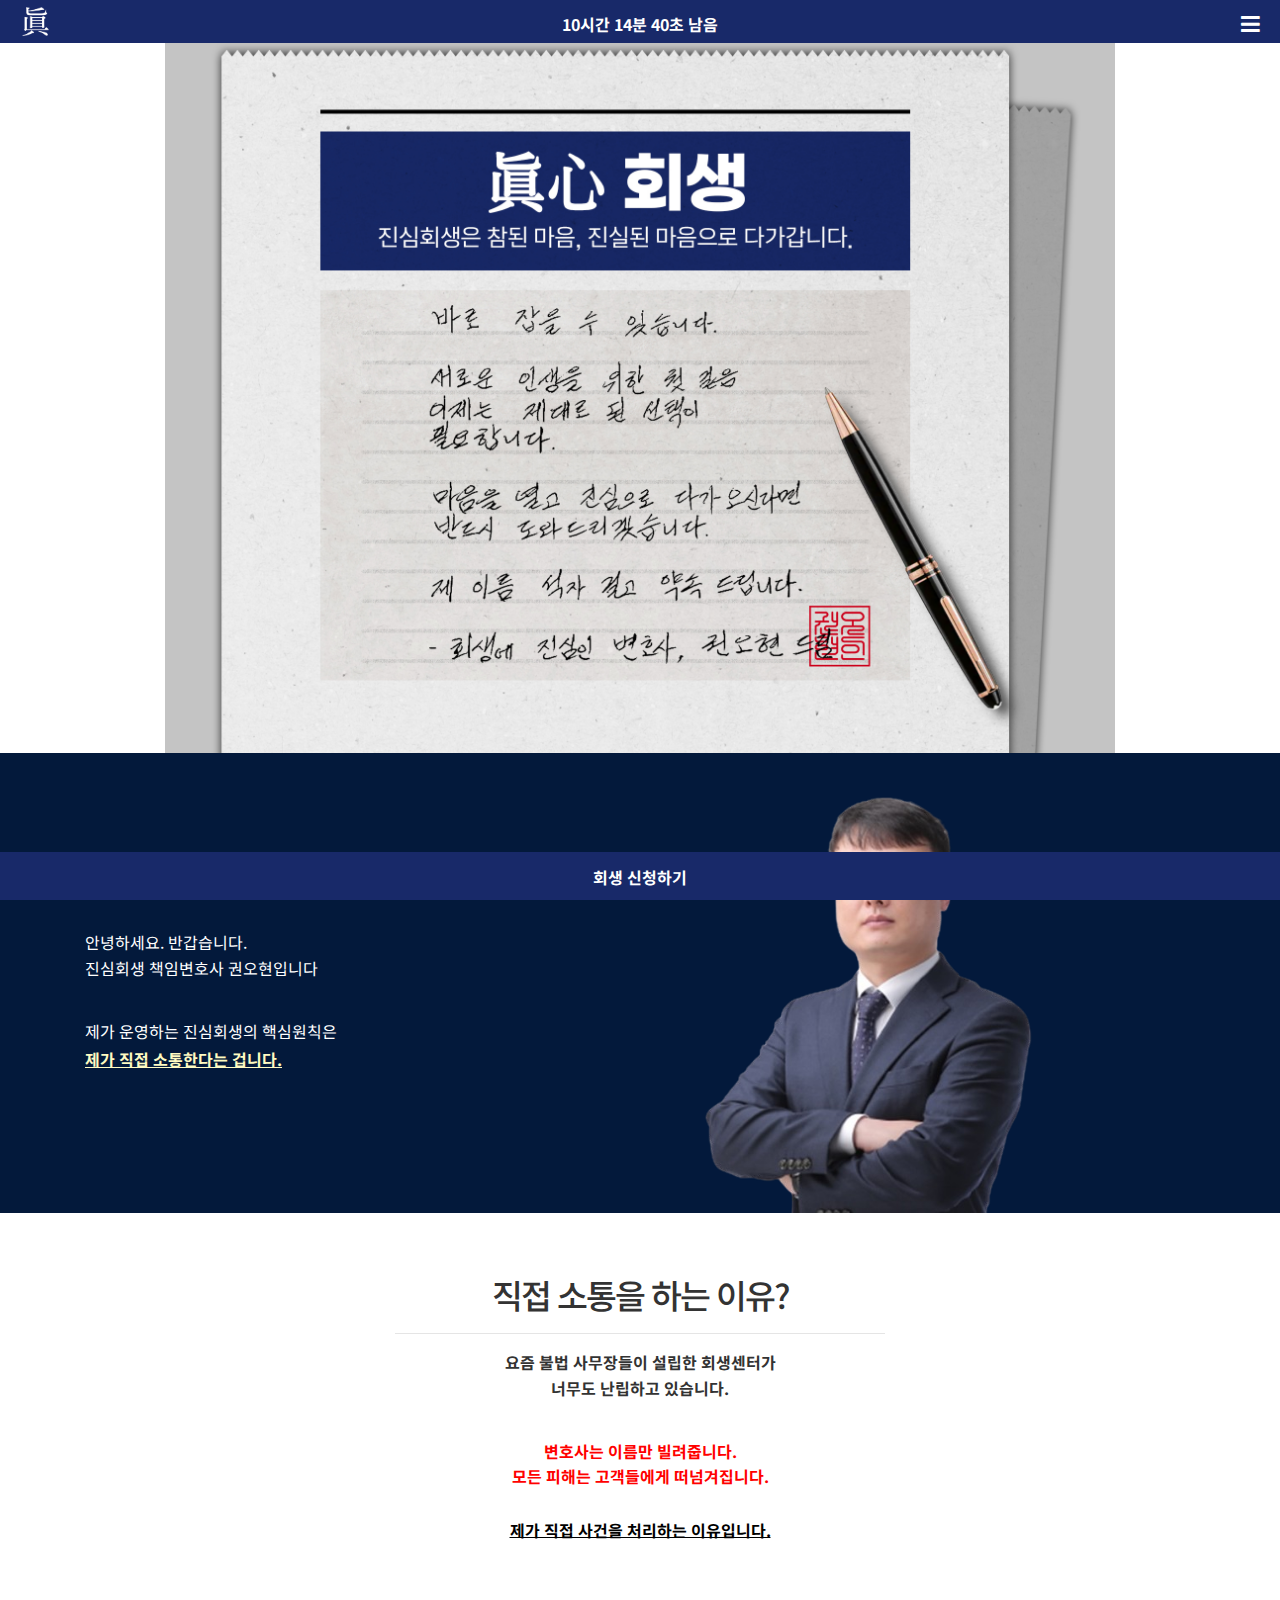
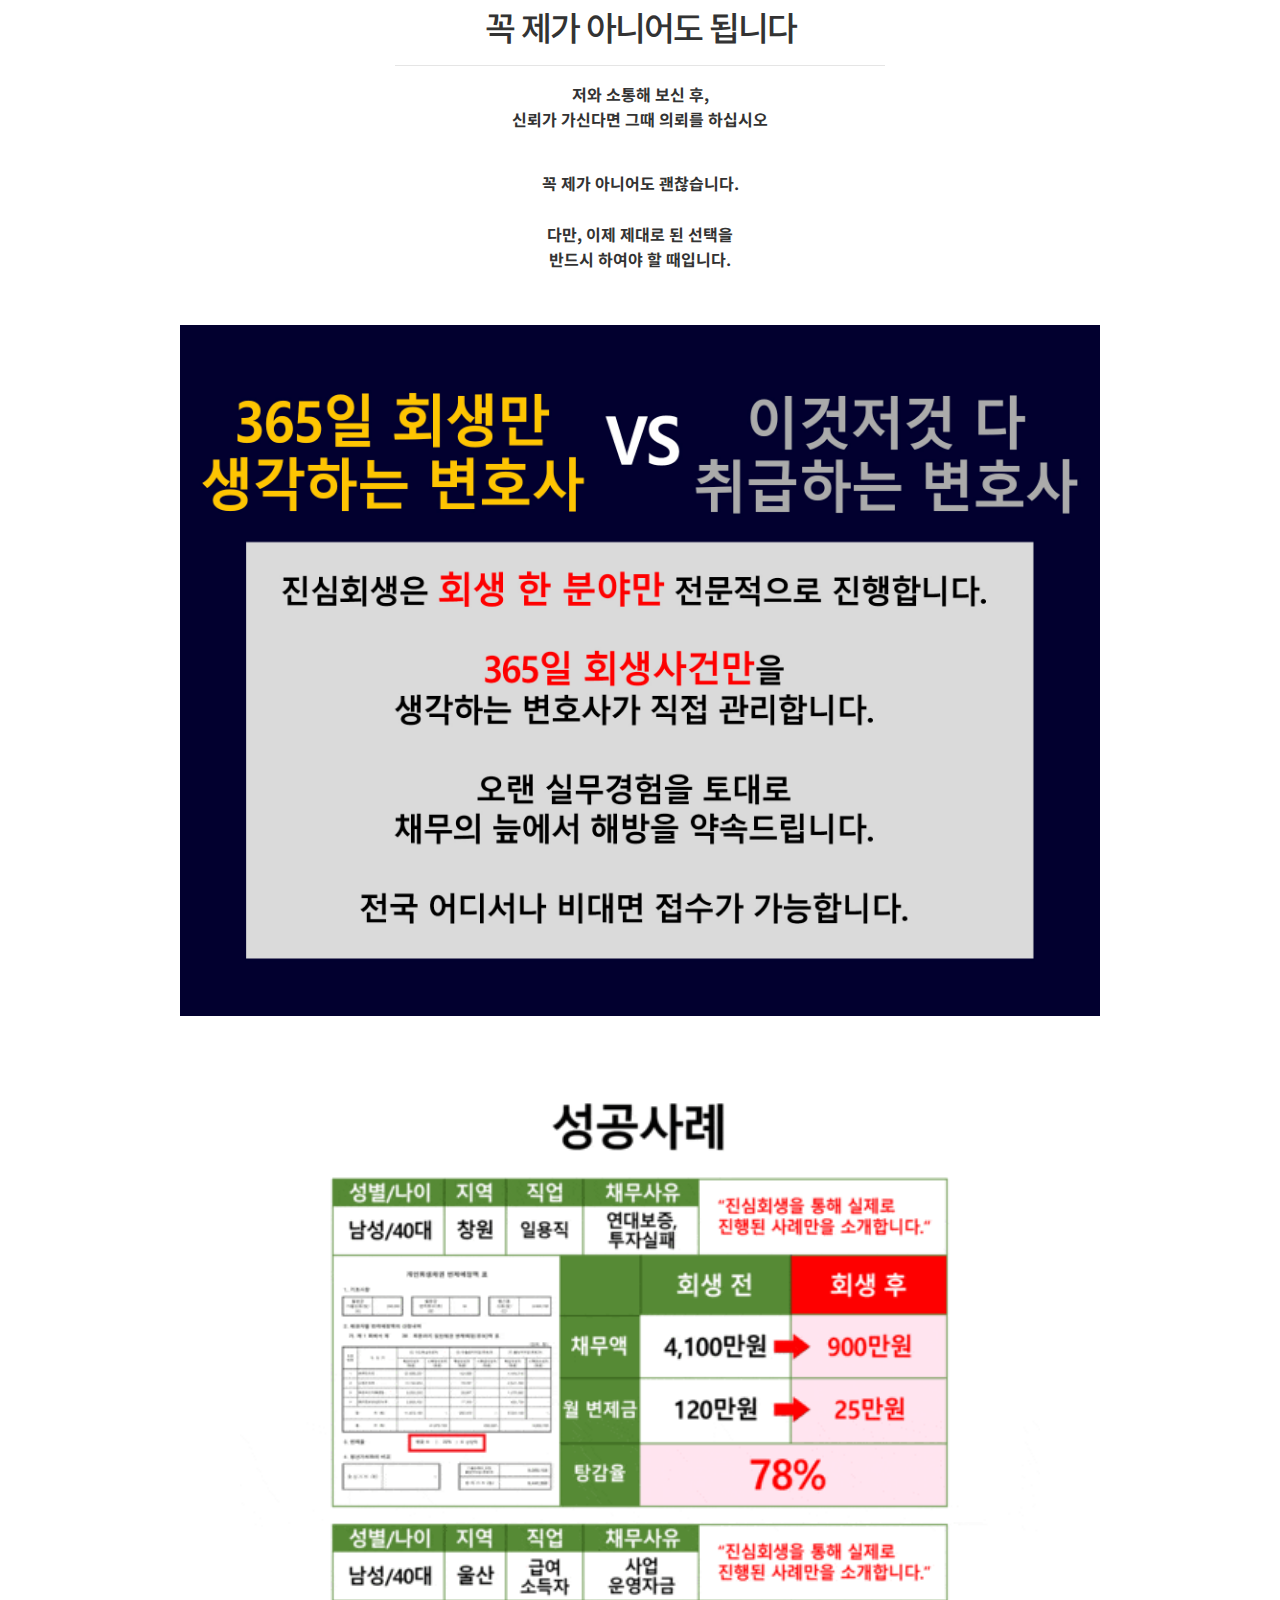
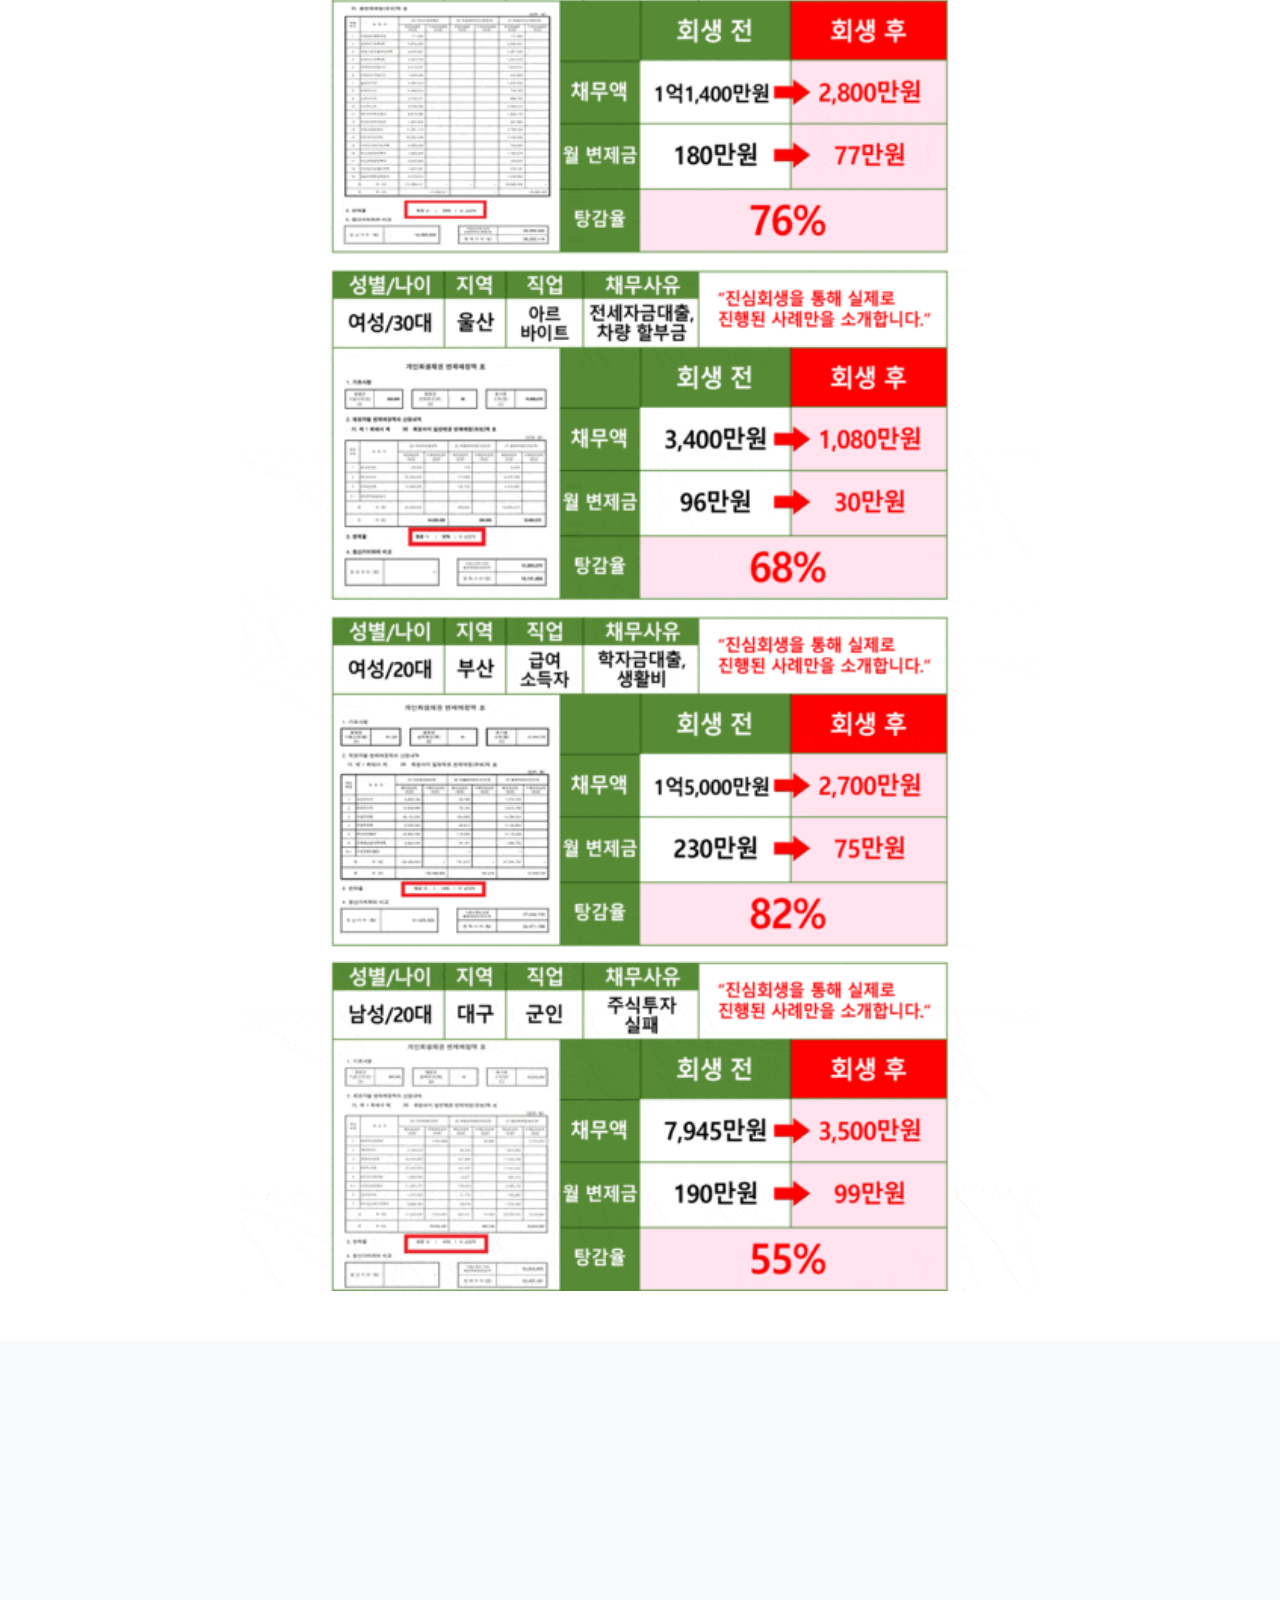
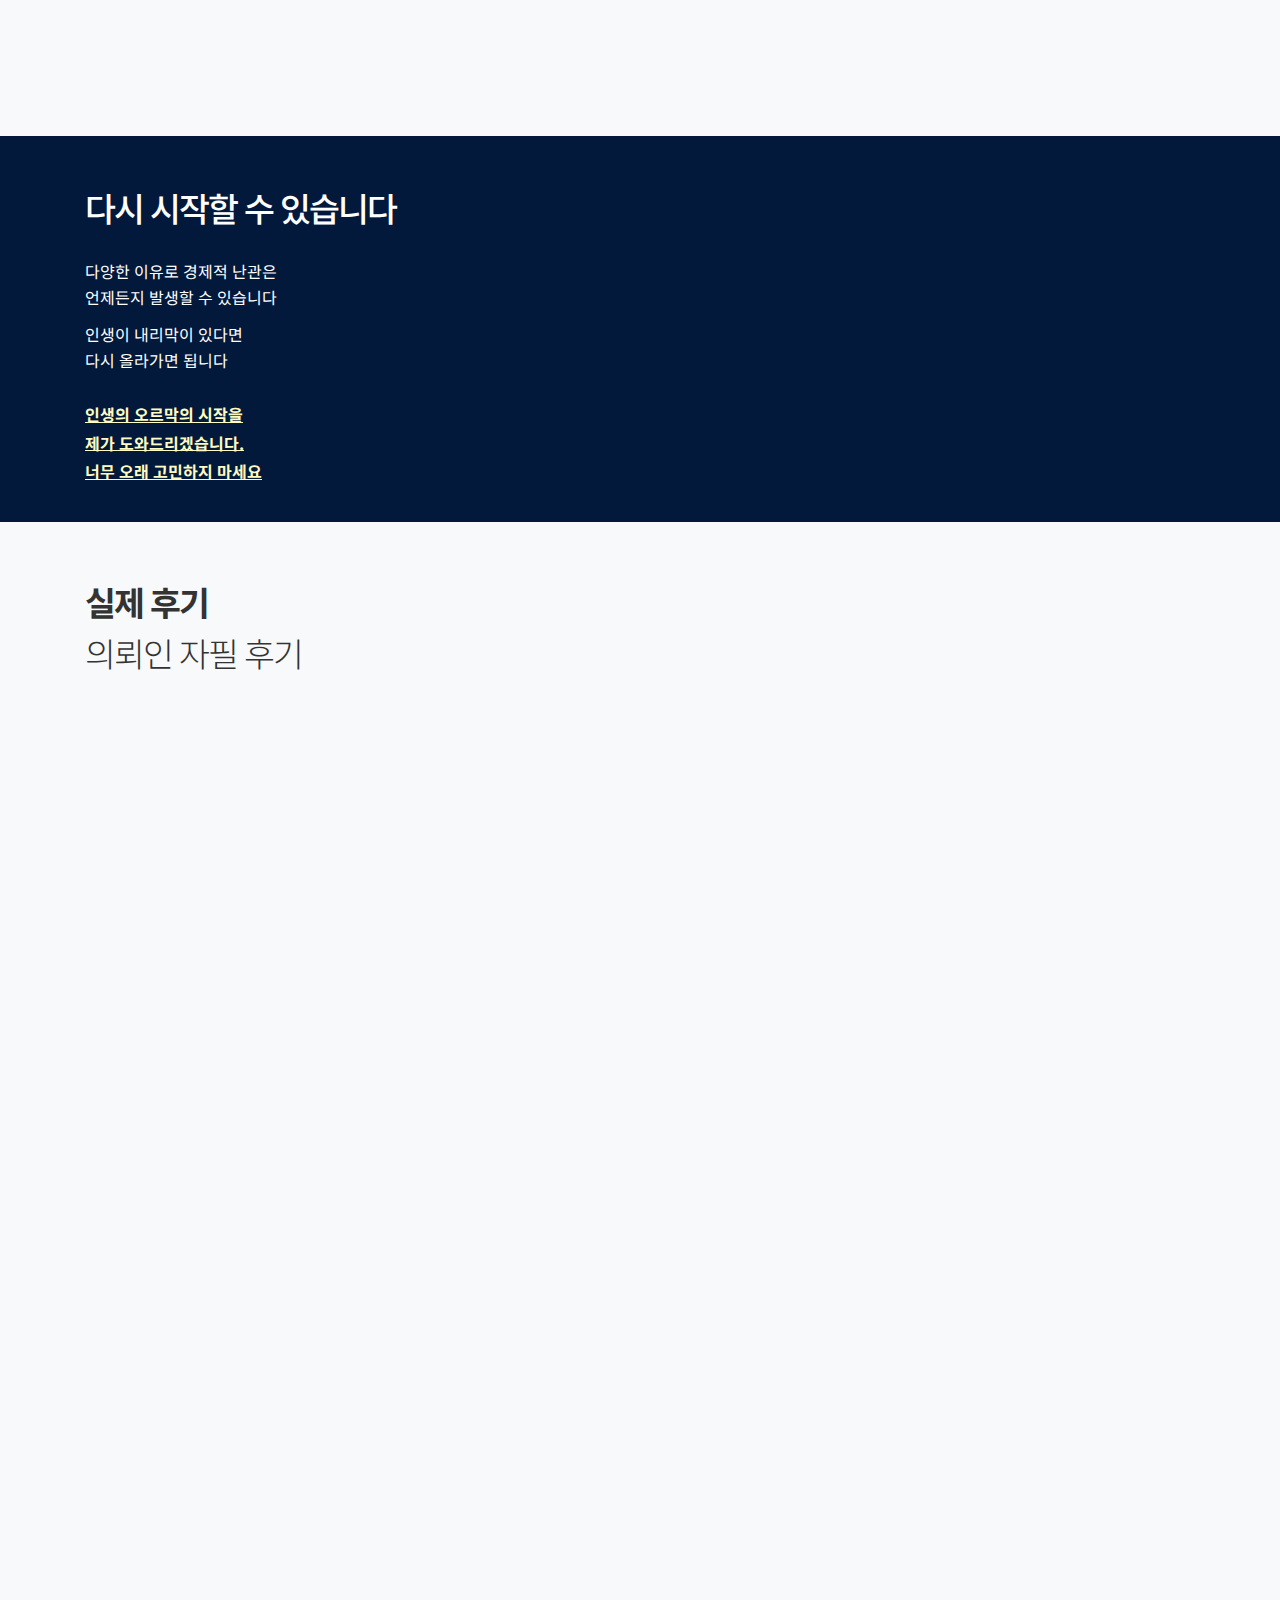
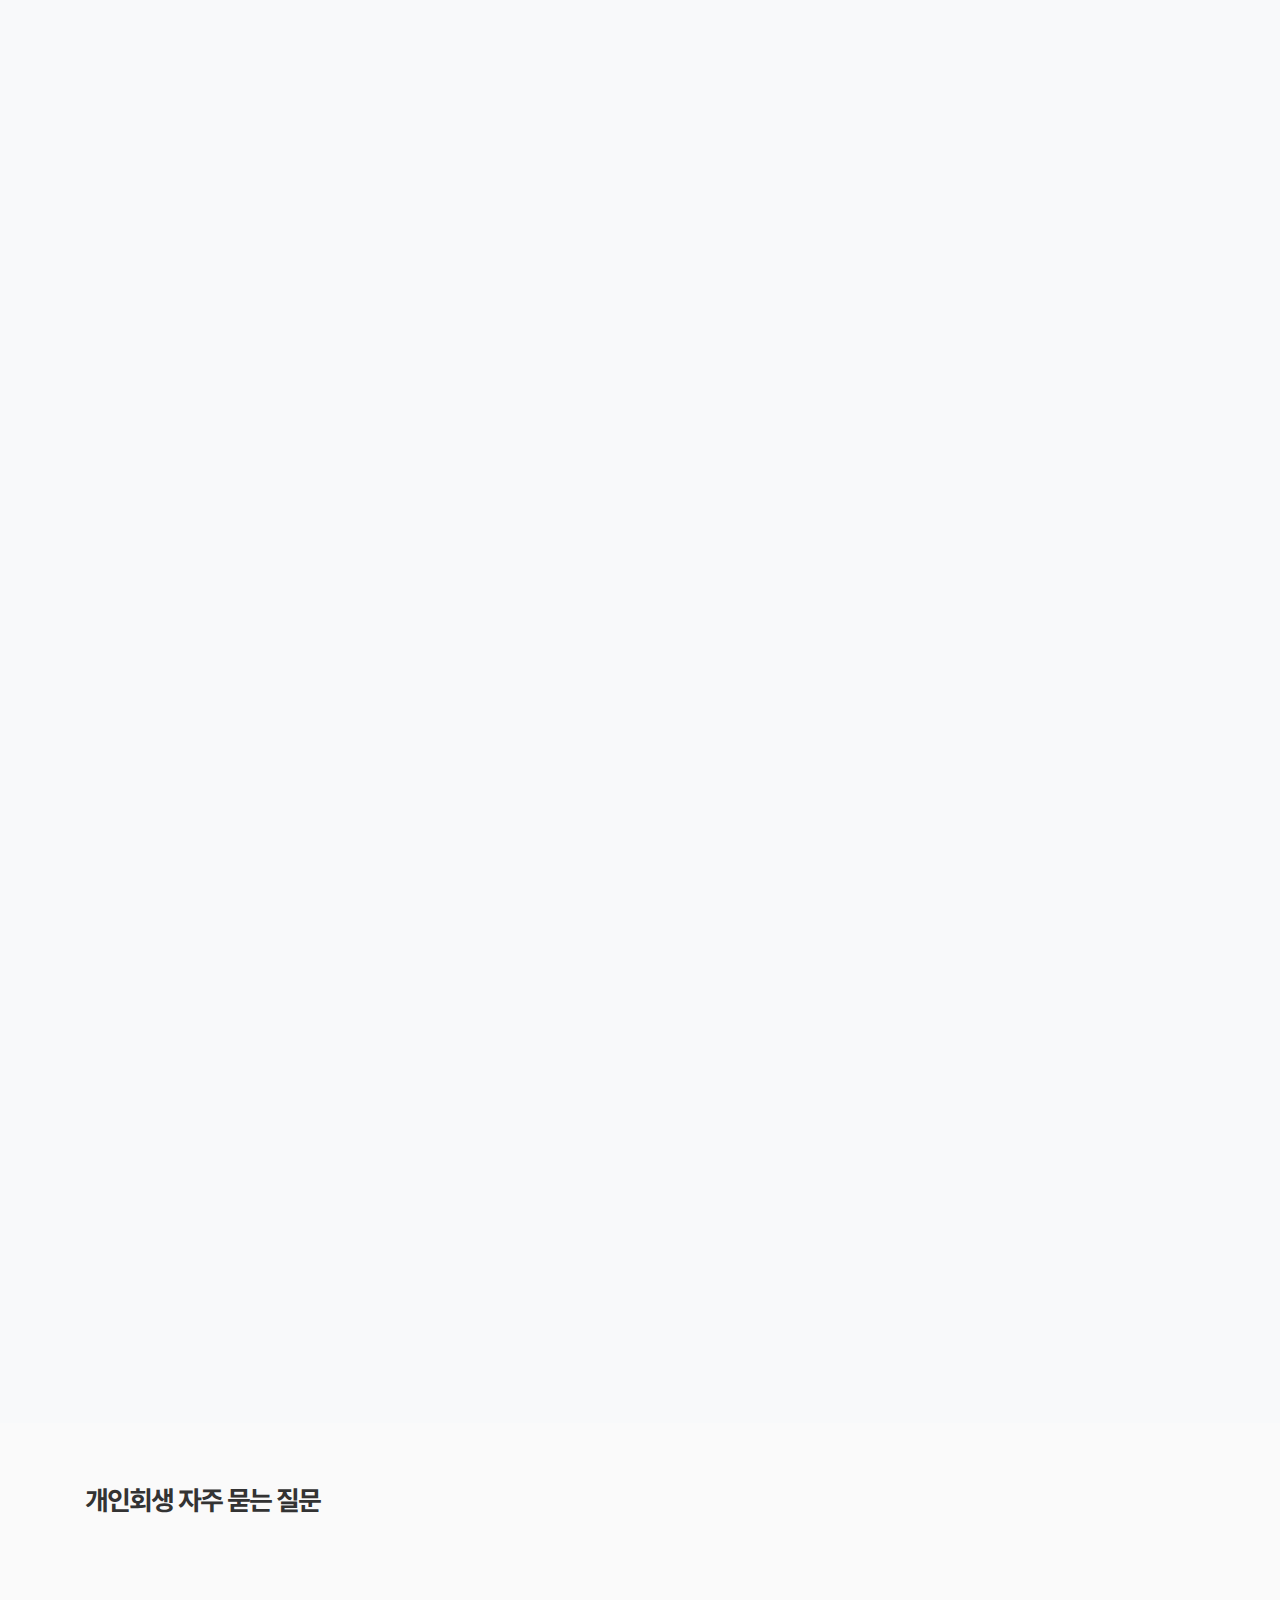
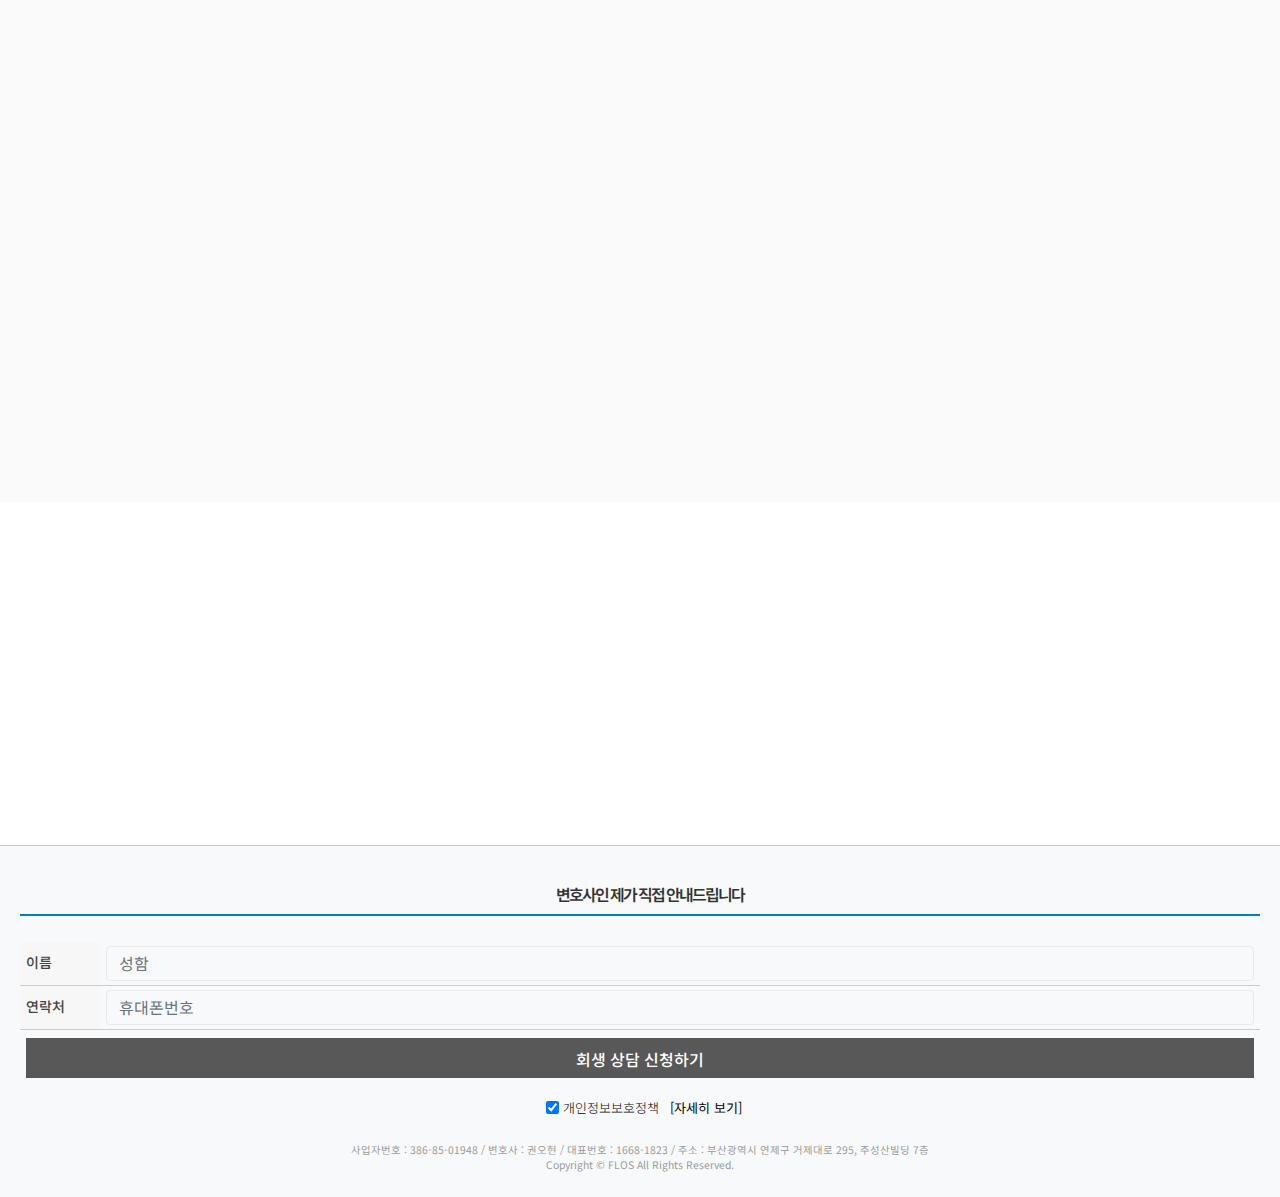
==== index.html @ c3a3c4b3 "first commit" ====
<!DOCTYPE html>
<html lang="ko">
    <head>
        <title>진심회생</title>
        <meta charset="utf-8">
        <meta http-equiv="Content-Type" content="text/html; charset=euc-kr">
        <meta name="viewport" content="width=device-width, initial-scale=1">
        <meta name="author" content="">
        <meta name="description" content="">
        <meta name="keywords" content="">
        <link rel="shortcut icon" href="./img/favicon.png">

        <!-- BS -->
        <!-- Latest compiled and minified CSS -->
        <link
            rel="stylesheet"
            href="https://maxcdn.bootstrapcdn.com/bootstrap/4.5.2/css/bootstrap.min.css">
        <!-- jQuery library -->
        <script src="https://ajax.googleapis.com/ajax/libs/jquery/3.5.1/jquery.min.js"></script>
        <!-- Popper JS -->
        <script
            src="https://cdnjs.cloudflare.com/ajax/libs/popper.js/1.16.0/umd/popper.min.js"></script>
        <!-- Latest compiled JavaScript -->
        <script
            src="https://maxcdn.bootstrapcdn.com/bootstrap/4.5.2/js/bootstrap.min.js"></script>
        <!-- CSS File -->
        <link rel="stylesheet" href="css/reset.css">
        <link rel="stylesheet" href="css/style.css">
        <link rel="stylesheet" href="css/animate.css">
        <link rel="stylesheet" href="css/jquery.simplyscroll.css">
        <link
            rel="stylesheet"
            href="https://use.fontawesome.com/releases/v5.2.0/css/all.css">
            <link href="./css/ionicons.min.css" rel="stylesheet" />
        <!-- Script File -->
        <script language="javascript" src="./js/script.js"></script>
        <!-- <script src="js/main.js" charset="euc-kr"></script> -->
        <!-- animation script -->
        <script src="js/wow.min.js"></script>
        <script src="js/jquery.waypoints.min.js"></script>
        <script src="js/jquery.counterup.min.js"></script>
        <script src="js/jquery.simplyscroll.min.js"></script>
        <script>
            $(document).ready(function ($) {
                $(".scroll").click(function(event){
                    event.preventDefault();
                    $('html,body').animate({
                        scrollTop:$(this.hash).offset().top
                    }, 500); //smooth scroll
                });

                $("#scroller").simplyScroll({
                    pauseOnHover: true,
                    speed: 1,
                    auto: true,
                    autoMode: 'loop'
                });
            	
                new WOW().init();

                $('.counter').counterUp({delay: 10, time: 1000});

                $(window).scroll(function () {
                    $('#scroll-color').toggleClass('scrolled', $(this).scrollTop() > 100);
                });
            }); 

            /**time count*/
        msg_time();
        setInterval('msg_time()',1000); // 타이머 1초간격으로 수행
        function msg_time(){
            var remainTime;
            var stDate = new Date().getTime();//현재날짜
            var now = new Date();
            var nowYear = now.getFullYear();
            var nowMonth = now.getMonth()+1;
            var nowDate = now.getDate();
            var edDate =nowYear+"/"+nowMonth+"/"+nowDate + " 23:59:00";
            edDate = new Date(edDate).getTime();
            var RemainDate = edDate - stDate;//남은시간

            var hours = Math.floor((RemainDate % (1000 * 60 * 60 * 24)) / (1000 * 60 * 60));
            var miniutes = Math.floor((RemainDate % (1000 * 60 * 60)) / (1000 * 60));
            var seconds = Math.floor((RemainDate % (1000 * 60)) / 1000);

            // if(hours < 10){
            //     hours = "0" + hours;
            // }
            // if(miniutes < 10){
            //     miniutes = "0" + miniutes;
            // }
            // if(seconds < 10){
            //     seconds = "0" + seconds;
            // }
            remainTime =  hours + "시간 " + miniutes + "분 " + seconds + "초 남음 "; // 남은 시간 text형태로 변경
            $(".countVer02").html(remainTime);
            // $(".hours").text(hours); //영역에 넣기
            // $(".miniutes").text(miniutes); //영역에 넣기
            // $(".seconds").text(seconds); //영역에 넣기
        }
        </script>
    </head>
    <body>
        <div class="container-fluid px-2 py-1 fixed-top" id="scroll-color" style="background: #182969 !important;">
            <a href="#fm-box" class="scroll"><img src="img/logo2.png"></a>
            <a href="#fm-box" class="scroll timer"><span class="countVer02"></span></a>
            <p id="close"><a href="#fm-box" class="scroll"><i class="fa fa-bars fa-lg" style="color:#fff;"></i></a></p>
        </div>

        <div class="container-fluid px-2 py-4 fixed-bottom" id="scroll-color" style="background: #182969 !important;">
            
            <a href="#fm-box" class="scroll timer"><span>회생 신청하기</span></a>
        </div>
    	<!-- main_pc -->
    	<!-- <div class="main">
            <div class="container">
                <div class="row">
                    <div class="col col-12 text-center text-white">
                        <p>작은 제목</p>
                        <h1>메인 카피</h1>
                        <h1>메인 카피</h1>
                        <div class="btn-main bottom">
                            <a href="#form" class="scroll">확인하기<img src="img/icon_arrow_yellow.png" alt=""></a>
                        </div>
                    </div>
                </div>
            </div>
        </div> -->
        <style>
            @media screen and (max-width:991px) {
                .pc{
                   display:none; 
                }
            }
            @media screen and (min-width:992px) {
                .mobile{
                    display: none;
                }
            }
        </style>
        <div style="text-align:-webkit-center;">
        <img src="./img/landing1.jpeg" style="width:100%;padding-top:40px;max-width:950px;" class="pc">
        <img src="./img/main-m.jpeg" style="width:100%;padding-top:40px;max-width:650px;" class="mobile">
        </div>   
           <!-- 3 -->
           <div class="contents p-0 bg-darker">
            <div class="container m-center">
                <div class="row d-flex align-items-center">
                    <div class="col col-md-6 col-12 text-white">
                        <span class="m-text pt-5"></span>
                        <h2>
                            직접 소통합니다
                        </h2>
                        <p>안녕하세요. 반갑습니다.<br>진심회생 책임변호사 권오현입니다</p><br>
                        <p>제가 운영하는 진심회생의 핵심원칙은<br> <span class="font-weight-bold " style="color:#fffbc1 !important;"><u>제가 직접 소통한다는 겁니다.</u></span></p><br>
                    </div>
                    <div class="col col-md-6 col-12 p-0">
                        <img src="img/lawyer.png" class="wow fadeInUp pt-3" style="max-width:400px;">
                     
                    </div>
                </div>
            </div>
        </div>


         <!-- 7 -->
         <div class="contents" id="form">
            <div class="container">
                <div class="row justify-content-center text-center">
                    <div class="col-lg-10 col-md-12 col-sm-12 text-center">
                        <h2 class="mb-0">직접 소통을 하는 이유?</h2>
                        <hr class="col-lg-6 col-12">
                        <p style="font-weight:bold;">요즘 불법 사무장들이 설립한 회생센터가<br>
                            너무도 난립하고 있습니다.</p>
                            <br>
                            <p style="font-weight:bold;color:red;">변호사는 이름만 빌려줍니다.<br>모든 피해는 고객들에게 떠넘겨집니다.<br><br>
                                <u style="color:#000;">제가 직접 사건을 처리하는 이유입니다.</u></p>
                                
                        <!-- <hr class="col-lg-9 col-12"> -->
                     
                    </div>

                    <div class="col-lg-10 col-md-12 col-sm-12 text-center" style="margin-top:50px;">
                        <h2 class="mb-0">꼭 제가 아니어도 됩니다</h2>
                        <hr class="col-lg-6 col-12">
                        <p style="font-weight:bold;">저와 소통해 보신 후,<br>
                            신뢰가 가신다면 그때 의뢰를 하십시오</p>
                            <br>
                            <p style="font-weight:bold;">꼭 제가 아니어도 괜찮습니다.<br><br>다만, 이제 제대로 된 선택을<br>반드시 하여야 할 때입니다.<br>
                                </p>
                                
                        <!-- <hr class="col-lg-9 col-12"> -->
                        <div style="text-align:-webkit-center;">
                            <img src="./img/landing3.jpeg" style="width:100%;padding-top:40px;max-width:950px;" class="pc">
                            <img src="./img/landing-m.jpeg" style="width:100%;padding-top:40px;max-width:550px;" class="mobile">
                            </div>   
                    </div>
                </div>
            </div>
        </div>
       
        <div style="text-align: -webkit-center;">

        
        <img src="./img/hoogi.gif" style="width:100%;max-width:800px;margin-bottom:50px;">
        
    </div>


  <!-- 6 -->
  <div class="contents bg-light">
    <div class="container">
        <div class="row d-flex align-items-center align-responsive">
            <div class="col col-md-4 col-lg-6 col-12 m-center" style="">
                <h2 class="wow fadeInUp" style="margin-bottom:0px;">이럴 때, 찾아주세요</h2>
                <!-- <p>소득 확인 시 당일 승인<br>수수료 없이 10년간 자유이용</p>
                <a class="btn btn-darker scroll mt-4 p-text" href="#form">자세히 알아보기</a> -->
            </div>
            <div class="col col-md-8 col-lg-6 col-12 mx-auto">  
                <ul class="list-item">
                    <li class="wow fadeInLeft">
                        <i class="fa fa-check text-default"></i>
                         회생 진행에 대한 고민이 있으실 때
                    </li>
                    <li class="wow fadeInLeft" data-wow-delay="0.2s">
                        <i class="fa fa-check text-default"></i>
                         진짜 변호사가 소통하는 곳인지 궁금하실 때
                    </li>
                    <li class="wow fadeInLeft" data-wow-delay="0.4s">
                        <i class="fa fa-check text-default"></i>
                       어디에 회생을 맡길지 몰라 막막한 심정이실 때
                    </li>
                    <li class="wow fadeInLeft" data-wow-delay="0.6s">
                        <i class="fa fa-check text-default"></i>
                        어떻게든 마지막 지푸라기라도 잡고 싶을 때
                    </li>
                </ul>
                <!-- <p style="font-size: .8em; color: #494949">* 정부지원 상품이 아닙니다.</p> -->
                <div class="m-text text-center">
                    <a class="btn btn-darker scroll mt-3" href="#form">도움 신청하기</a>
                </div>
            </div>
        </div>

        
    </div>
</div>

       

        <!-- 2 -->
        <!-- <div class="contents bg-light">
            <div class="container">
                <div class="row">
                    <div class="col col-12 text-center pb-0">
                        <h2>1천만원 이용 시<br><span>월 이자는 얼마?</span></h2>
                        <div class="section-count">
                            <div class="row pb-2">
                                <div class="col-4 text-left align-bottom">
                                    <p>최저금리</p>
                                </div>
                                <div class="col-8 text-right">
                                    <p>
                                        <span class="counter">3.9</span>
                                        %</p>
                                </div>
                            </div>
                            <hr>
                            <div class="row py-2">
                                <div class="col-4 text-left">
                                    <p>상환기간</p>
                                </div>
                                <div class="col-8 text-right">
                                    <p>
                                        <span class="counter">120</span>
                                        개월</p>
                                </div>
                            </div>
                            <hr>
                            <div class="row pt-2">
                                <div class="col-4 text-left">
                                    <p>월 이자액</p>
                                </div>
                                <div class="col-8 text-right">
                                    <p>
                                        <span class="txtAni">17,000</span>
                                        원</p>
                                </div>
                            </div>
                        </div>
                    </div>
                    <div class="col col-12 pb-0">
                        <p class="text-right small m-center" style="line-height: 1.3em;color: #9b9b9b;">
                            *최저 연 3.9%기준<br>
                            (신용등급에 따라 금리가 달라질 수 있습니다)
                        </p>
                    </div>
                </div>        
            </div>                
        </div> -->

        <!-- <div class="counter-section">
            <div class="container">
                <div class="row">
                    <div class="left">누적 승인건</div>
                    <div class="right"><span class="counter big">814,936</span> <span class="po-1">건</span></div>
                </div>
            </div>
        </div> -->


        
          <!-- 3 -->
          <div class="contents p-0 bg-darker" >
            <div class="container m-center">
                <div class="row d-flex align-items-center pad" >
                    <div class="col col-md-6 col-12 text-white">
                        <span class="m-text pt-5"></span>
                        <h2>
                            다시 시작할 수 있습니다
                        </h2>
                        <p>다양한 이유로 경제적 난관은<br>언제든지 발생할 수 있습니다</p>
                        <p>인생이 내리막이 있다면<br>다시 올라가면 됩니다<br><br><span class="font-weight-bold " style="color:#fffbc1 !important;"><u>인생의 오르막의 시작을<br>제가 도와드리겠습니다.<br>너무 오래 고민하지 마세요</u></span></p><br>
                    </div>
                    <div class="col col-md-6 col-12 p-0">
                        <img src="./img/landing6.png" class="wow fadeInUp pt-3 pc" style="max-width:400px;">
                     
                    </div>
                </div>
            </div>
        </div>
     
        <!-- 4 -->
        <div class="contents bg-light">
            <div class="container">
                <div class="row d-flex align-items-center">
                    <div class="col col-md-12 col-12 m-center">
                        <h2 class="font-weight-light pb-0">
                            <span>실제 후기</span>
                            <p>의뢰인 자필 후기</p>
                        </h2>
                    </div>
                    <div class="col col-md-12 col-12">
                        <img src="./img/landing6.png" class="pc wow fadeInLeft" style="width:100%;max-width:1200px;">
                        <img src="./img/landing6-m.png" class="mobile wow fadeInLeft" style="width:100%;max-width:1200px;">
                        <img src="./img/landing7.png" class="pc wow fadeInLeft" style="width:100%;max-width:1200px;">
                        <img src="./img/landing7-m.png" class="mobile wow fadeInLeft" style="width:100%;max-width:1200px;">
                        <img src="./img/landing8.png" class="pc wow fadeInLeft" style="width:100%;max-width:1200px;">
                        <img src="./img/landing8-m.png" class="mobile wow fadeInLeft" style="width:100%;max-width:1200px;">
                        <!-- <div class="contents005 wrap" id="animation_5">
                            <div class="inner">
                                <ul class="wrap" style="list-style: none;">
                                    <li>
                                      
                                        <div class="txtWrap">
                                            <p>소문구</p>
                                            <h3>메인 문구</h3>
                                        </div>
                                        <div class="imgWrap">
                                            <span class="img01"></span>
                                        </div>
                                    </li>
                                    <li>
                                        <div class="txtWrap">
                                            <p>소문구</p>
                                            <h3>메인 문구</h3>
                                        </div>
                                        <div class="imgWrap">
                                            <span class="img02"></span>
                                        </div>
                                    </li>
                                    <li>
                                        <div class="txtWrap">
                                            <p>소문구</p>
                                            <h3>메인 문구</h3>
                                        </div>
                                        <div class="imgWrap">
                                            <span class="img03 img03_1">￦</span>
                                            <span class="img03 img03_2">￦</span>
                                            <span class="img03 img03_3">￦</span>
                                        </div>
                                    </li>
                                </ul>
                            </div>
                        </div> -->
                    </div>
                </div>
            </div>
        </div>


     
     <!--==========================
      Frequently Asked Questions Section
    ============================-->
    <section id="faq" style="background: #fafafa;">
        <div class="container">
          <div class="section-header">
            <h3>개인회생 자주 묻는 질문</h3><br><br>
          
          </div>
  
          <ul id="faq-list" class="wow fadeInUp">
            <li>
              <a data-toggle="collapse" class="collapsed" href="#faq1">
                Q. 제 조건도 개인회생이 가능할까요?
                <i class="ion-android-remove"></i></a>
              <div id="faq1" class="collapse faq-text" data-parent="#faq-list">
                <p><br><br>
                    아쉽지만, 모든 분들께서 개인회생 신청이 가능한 것이 아니며, 몇 가지 자격 요건을 갖추고 계셔야 하는데요, 이는 아래와 같습니다.<br><br>


                    <hr class="col-lg-12 col-12" style="border-top:2px solid rgba(0,0,0,.2)" ><br>
                    1. 월 소득이 고정적으로 들어올 가능성이 있어야 합니다.<br><br>
                    
                    2. 현재 본인의 재산보다 채무가 많아야 신청이 가능합니다.<br><br>
                    
                    3. 담보 채무인 경우 최대 15억 이하여야 하며,<br>무담보 채무인 경우 최대 10억원 이하여야 합니다.<br><br>
                    
                    4. 이미 개인회생을 통해 면책을 받은 이력이 있을 경우,<br>최소 5년이 지나야 재신청이 가능합니다.<br><br>
                    
                    5. 이미 개인파산을 통해 면책을 받은 이력이 있을 경우,<br>최소 10년이 지나야 재신청이 가능합니다.<br><br>
                    <hr class="col-lg-12 col-12" style="border-top:2px solid rgba(0,0,0,.2)" ><br>
                    
                    
                    사실 위 조건만을 가지고 정확한 진단을 하는 것은 불가능합니다.<br><br>
                    
                    
                    
                    개인회생 신청자격에 부합할지, 또 월 변제금은 얼마나 내야 하는지에 대해선 본인이 현재 처한 상황에 따라 천차만별이기 때문이죠.<br><br>
                    
                    
                    
                    그렇기에 이 부분은 전문가 상담을 통해 본인의 채무현황을 제대로 파악한 후, 최선의 해결책을 안내 받아 보시는 것을 추천 드립니다.<br><br>
                </p>
              </div>
            </li>
  
            <li>
              <a data-toggle="collapse" href="#faq2" class="collapsed">
                Q. 주식, 코인, 유흥으로 인한 채무도 회생 가능한가요?<i class="ion-android-remove"></i
              ></a>
              <div id="faq2" class="collapse faq-text" data-parent="#faq-list">
                <p><br>
                    주식이나 유흥, 비트코인과 같은 도박으로 인한 사행성채무의 경우 기각사유에 해당된다고 규정되어 있어 불가능하다고 생각하시는 분들이 많습니다.<br><br>



                    실제로 사행성채무의 경우 개인회생 신청이 되더라도, 법원 측에서 더욱 까다로운 심사가 진행되어 금지명령이 기각되거나 채무 원금 전액을 갚아야 하는 상황이 발생할 수 있는데요.<br><br>
                    
                    
                    
                    이 경우, 아무 대리인이 아닌, 개인회생과 관련된 사건 경험이 풍부하며 실력 있는 도산변호사와 함께하는 경우, 이에 대한 돌파구를 찾아내어 쉽게 해결할 수 있으니, 꼭 상담을 진행 해보시기 바랍니다. <br><br>
                </p>
              </div>
            </li>
  
            <li>
              <a data-toggle="collapse" href="#faq3" class="collapsed"
                >Q. 개인회생 진행 시 소요비용은 얼마나 드나요?<i class="ion-android-remove"></i
              ></a>
              <div id="faq3" class="collapse faq-text" data-parent="#faq-list">
                <p><br>
                    법률사무소에 의뢰하는 경우 비용은 2가지로 구분됩니다. 


                    <hr class="col-lg-12 col-12" style="border-top:2px solid rgba(0,0,0,.2)" >
                    1. 변호사 수임료 <br><br>
                    
                    2. 인지송달료(부채증명서발급비용) 
                    
                    <hr class="col-lg-12 col-12" style="border-top:2px solid rgba(0,0,0,.2)" ><br>
                    
                    이 중 2번의 비용은 사실 어딜 가나 다 동일합니다.<br> 
                    
                    결국, 여러분이 신경을 쓰셔야 할 것은 1번의 변호사 수임료입니다.<br><br>
                    
                    
                    
                    각 사무소마다 너무도 체계가 다릅니다.<br>
                    
                    어떤 곳은 100 만원이면 된다고 하고, 어떤 곳은 500만원까지 든다고 합니다.<br><br>
                    
                    
                    
                    진심회생의 변호사 수임료 듣게되는 많은 분들이 왜 이렇게 저렴하냐고 되묻습니다.<br>
                    
                    자기가 알기로, 변호사한테 맡기면 법무사보다 훨씬 많은 금액이 들어가는 것으로 알고 있다고. <br><br>
                    
                    
                    
                    진심회생은 별도의 사무장을 두지 않고 담당 변호사가 모든 건을 직접 관리합니다. <br>
                    
                    또한, 온라인 광고 역시 외부대행사를 쓰지않고 내부 직원을 통해 최소한도로 효율적으로 진행합니다.<br><br>
                    
                    
                    
                    대부분의 회생사무소는 영업사무장을 두고, 사건 수임이 되면 사무장에게 20~30%의 영업비용을 때줍니다.<br>
                    
                    온라인 광고 비용 역시 천문학적인 비용이 소요됩니다. <br><br>
                    
                    
                    
                    이러한 불필요한 비용을 쓰지않고, 고객에게 최대한 비용적인 혜택을 드리고자 하고 있습니다.<br>
                    
                    저희가 싼게 아닙니다.  다른 곳들이 쓸데없이 비싼 겁니다. <br><br>
                    
                    
                    
                    비용 관련해서는 너무 큰 고민 마시고, 부담없이 연락 한번 주시는 것을 추천 드립니다.<br><br>
                    
                    
                    
                    물어보는 것에는 비용이 안듭니다^^<br>
                    
                    한번의 전화가 여러분의 인생을 바꿀 수 있다고 감히 말씀 드립니다.
                </p>
              </div>
            </li>

            <li>
                <a data-toggle="collapse" href="#faq4" class="collapsed"
                  >Q. 개인회생 진행 절차가 궁금해요.<i class="ion-android-remove"></i
                ></a>
                <div id="faq4" class="collapse faq-text" data-parent="#faq-list">
                  <p><br>
                    구구절절 긴 말 필요없이 한눈에 파악할 수 있도록 정리해드리겠습니다.
  
                      <hr class="col-lg-12 col-12" style="border-top:2px solid rgba(0,0,0,.2)" >
                      1. <span style="font-weight:bold;">개시, 금지 동시에 신청하기 :</span>(사건 번호가 발생한 뒤엔 인지/송달료를 납부해야 하며, 기한 미 준수 시 기각되니, 주의하시기 바랍니다.)<br><br>

2. 신청 후, 1개월 내로 <span style="font-weight:bold;">면담기일</span>이 임의로 지정됩니다.<br><br>

3. 신청일로부터 최대 2주 내에 <span style="font-weight:bold;">금지명령 및 중지명령</span>이 나옵니다.<br><br>

<span style="font-weight:bold;">4. 보정권고</span>(본인의 상황에 따라 내려지는 횟수가 다르기에 잘 확인해야 합니다.)<br><br>

<span style="font-weight:bold;">5. 개시결정</span><br><br>

<span style="font-weight:bold;">6. 채권자집회(채무자의 경우, 필수적으로 참석을 해야 합니다.)</span><br><br>

<span style="font-weight:bold;">7. 인가결정</span><br><br>

<span style="font-weight:bold;">8. 면책신청</span>(모든 변제금을 납부하셨을 경우, 예금계좌사본, 신분증사본을 지참하신 후, 법원 측으로 면책신청을 하시면 됩니다.)<br><br>
                      
                      <hr class="col-lg-12 col-12" style="border-top:2px solid rgba(0,0,0,.2)" ><br>
                      
                     
                  </p>
                </div>
              </li>


              <li>
                <a data-toggle="collapse" href="#faq5" class="collapsed"
                  >Q. 주위 사람들 모르게 개인회생 진행이 가능할까요?<i class="ion-android-remove"></i
                ></a>
                <div id="faq5" class="collapse faq-text" data-parent="#faq-list">
                  <p><br>
                    주위 지인들이 모르게 개인회생 진행이 가능한지 궁금해하시는 분들이 계십니다.<br><br>



특히나 남편이나 아내와 같은 배우자에게 비밀로 한 채 진행하시려는 분들이 많이 계시죠.<br><br>



우선 결론부터 말씀드리자면, 서류 발급 시 배우자 인증이 필요한 부분이 있어 100% 비밀유지가 가능하다고는 말씀드릴 수 없습니다.<br><br>



하지만 전문가의 입장에서 솔직하게 말씀드리자면, 채무와 관련된 잦은 독촉전화, 방문추심으로 인해 배우자에게 채무사실이 밝혀지게 될까 초조해하시는 것 보다는, 빠른 사안 접수를 통해 사건을 해결해 나가는 것을 추천 드립니다.<br><br>


                      
                     
                  </p>
                </div>
              </li>


              <li>
                <a data-toggle="collapse" href="#faq6" class="collapsed"
                  >Q. 꼭 사무소에 방문해서 사건을 진행해야 하나요?<i class="ion-android-remove"></i
                ></a>
                <div id="faq6" class="collapse faq-text" data-parent="#faq-list">
                  <p><br>
                    그러실 필요 없습니다.<br><br>



                    당 소의 경우 고객분들 가운데 80%이상이 현재 무방문/비대면으로 상담을 진행하고 계십니다.<br><br>
                    
                    
                    
                    몇몇 분들께서는 무방문/비대면 상담에 대해 안 좋은 인식을 가지고 계시는데요.<br><br>
                    
                    
                    
                    아무래도 의뢰인의 입장에선, 본인의 인생이 바뀔 수 있는 중요한 사건인데, 어떻게 대리인의 얼굴 한번보지 않고 사건을 맡길 수 있는지에 대한 의문을 품으실 수 있다고 생각됩니다.<br><br>
                    
                    
                    
                    하지만 무방문/비대면 상담은 현재 흐름이고 대세라 볼 수 있습니다.<br><br>
                    
                    
                    
                    단순히 포스트 코로나 시대여서가 아닌, 주변의 변화를 살펴보면, 이전과 많이 다른 양상을 보이고 있죠.<br><br>
                    
                    
                    
                    법원에서도 이에 발맞춰, 현재 90%가 넘는 사건들을 전자로 진행하고 있어, 당 소에서도 이를 활용하여 사안을 접수 받고 있습니다.<br><br>


                      
                     
                  </p>
                </div>
              </li>


              <li>
                <a data-toggle="collapse" href="#faq7" class="collapsed"
                  >Q. 개인회생의 경우 변호사, 법무사 모두 대리가 가능하다고 하던데, 차이가 있나요?<i class="ion-android-remove"></i
                ></a>
                <div id="faq7" class="collapse faq-text" data-parent="#faq-list">
                  <p><br>
                    변호사는 당사자와 관계인의 위임으로 소송에 관한 행위와 일반 법률 사무를 하는 사람입니다.<br><br>



쉽게 말해서 ‘소송대리인’으로서 회생사건과 관련하여 최초 상담부터 신청서 제출, 각종 법률서면 제출, 인가결정 및 관련된 채권에 대한 새로운 소송까지 변호사 본인의 이름으로 직접 소송대리가 가능합니다.<br><br>



법무사는 법원과 검찰청의 업무에 관련된 또는 그곳에 제출하는 서류 작성과 그 사무를 처리하기 위한 상담과 자문 같은 부수 사무까지 하는 사람입니다.<br><br>



다시 말해 법무사는 상담과 신청서를 제출하는 업무까지는 수행할 수 있지만, 소송행위 그 자체를 대리할 순 없습니다.<br><br>



서류를 대신 작성하고 제출하는 업무의 권한만 있기 때문에 신청서도 법무사 본인의 이름이 아닌, 신청인의 이름으로 제출합니다.<br><br>



개인회생 사건의 특성상 채권자와의 분쟁을 100% 피할 수 없는 만큼 채권추심이나 소송재판까지 오직 변호사만이 소송대리인으로서 역할을 다할 수 있어 반드시 법무사가 아닌 변호사 사무실로 진행해야 합니다.<br><br>
                     
                  </p>
                </div>
              </li>
  
          </ul>
         
        </div>
      </section> 
      
      <img src="./img/landing9.jpeg" class="wow fadeInLeft" style="width:100%;">

      <div id="test_body"></div>
        
        <footer class="bg-light p-4">
            <div class="container">
                <div class="text-center">
                    <p>
                        사업자번호 : 386-85-01948 / 변호사 : 권오현 / 대표번호 : 1668-1823 / 주소 : 부산광역시 연제구 거제대로 295, 주성산빌딩 7층<br>
                        Copyright &copy; FLOS All Rights Reserved.
                    </p>
                </div>
            </div>
        </footer>
        <!--footer 끝-->


        <div id="privacy">
            <div id="privacyContent">
              <div class="titWrap">
                <span>개인정보처리방침</span>
                <i style="margin-top:-23px !important" class="ion-close-circled closeBtn"></i>
              </div>
              <div style="line-height:1.2" class="conWrap">
                개인정보처리방침<br><br>
                ‘주식회사 플로스’ 회사는 (이하 ‘회사’는) 고객님의 개인정보를 중요시하며, “개인정보보호법”, “정보통신망 이용촉진 및 정보보호에 관한 법률”등 관련법규를 준수하고 있습니다. 회사는 개인정보취급방침을 통하여 고객님께서 제공하시는 개인정보가 어떠한 용도와 방식으로 이용되고 있으며, 개인정보보호를 위해 어떠한 조치가 취해지고 있는지 알려드립니다.<br />
                아울러 개인정보 제공자가 동의한 내용 외의 다른 목적으로 활용하지 않으며, 제공된 개인정보의 이용을 거부하고자 할 때에는 개인정보 관리책임자를 통해 열람, 정정, 삭제를 요구할 수 있습니다.<br><br>
                <br />
                01. 수집하는 개인정보 항목<br />
                <br />
                회사는 상담, 서비스 신청 등등을 위해 아래와 같은 개인정보를 수집하고 있습니다.<br />
                <br />
                -수집항목 : 본인이름, 이메일, 본인연락처, 문의사항<br />
                -개인정보수집방법 : 홈페이지(상담신청양식), 전화<br />
                <br />
                02. 개인정보의 수집 및 이용목적<br />
                회사는 수집한 개인정보를 다음의 목적을 위해 활용합니다.<br />
                <br />
                서비스 제공에 관한 계약 이행 및 서비스 제공에 따른 상담, 요금정산, 구매 및 요금결제, 물품배송 또는 청구지 등 발송<br />
                회원관리 : 회원제 서비스 이용에 따른 본인확인 , 개인 식별 , 불량회원의 부정 이용 방지와 비인가 사용 방지 , 구매 의사 확인 , 연령확인 , 만14세 미만 아동 개인정보 수집 시 법정 대리인 동 여부 확인 , 불만처리 등 민원처리 , 고지사항 전달, 입사 지원에 따른 본인 확인, 제휴신청 업체 정보 확인<br />
                마케팅 및 광고      에 활용 : 신규 서비스(제품) 개발 및 특화 , 이벤트 등 광고성 정보 전달 , 인구통계학적 특성에 따른 서비스 제공 및 광고 게재 , 접속 빈도 파악 또는 회원의 서비스 이용에 대한 통계<br />
                <br />
                또한, 본 회사는 “통신비밀보호법”에 의거하여 공개되지 않은 타인 간의 대화를 녹음 또는 청취하지 못하며,<br />
                위반 시 10년 이하의 징역과 5년 이하의 자격정지에 처하도록 규정을 따르고 있으며, 녹취를 할 때 내 사건에 증거로 제출할 목적으로 서로간의 합의하에만 녹취가 가능합니다.<br />
                <br />
                03. 개인정보의 보유 및 이용기간<br />
                원칙적으로, 개인정보 수집 및 이용목적이 달성된 후에는 예외 없이 해당 정보를 지체 없이 파기합니다. 단, 다음의 정보에 대해서는 아래의 이유로 명시한 기간 동안 보존합니다.<br />
                <br />
                보존항목 : 이름, 나이, 연락처, 주소, 이메일<br />
                보존근거 : 전자상거래 등에서의 소비자보호에 관한 법률<br />
                보존기간 : 5년<br />
                <br />
                그리고 관계법령의 규정에 의하여 보존할 필요가 있는 경우 회사는 아래와 같이 관계법령에서 정한 일정한 기간 동안 회원정보를 보관합니다.<br />
                <br />
                보존항목 : 이름, 나이, 연락처, 주소, 이메일<br />
                보존근거 : 전자상거래 등에서의 소비자보호에 관한 법률<br />
                보존기간 : 5년<br />
                <br />
                04. 개인정보의 파기절차 및 방법<br />
                회사는 원칙적으로 개인정보 수집 및 이용목적이 달성된 후에는 해당 정보를 지체 없이 파기합니다. 파기절차 및 방법은 다음과 같습니다.<br />
                <br />
                <br />
                -파기절차<br />
                <br />
                고객님이 상담신청 등을 위해 입력하신 정보는 목적이 달성된 후 별도의 DB로 옮겨져(종이의 경우 별도의 서류함)내부 방침 및 기타 관련 법령에 의한 정보보호 사유에 따라(보유 및 이용기간 참조)일정기간 저장된 후 파기되어집니다. 별도 DB로 옮겨진 개인정보는 법률에 의한 경우가 아니고서는 보유되어지는 이외의 다른 목적으로 이용되지 않습니다.<br />
                <br />
                -파기방법<br />
                <br />
                전자적 파일형태로 저장된 개인정보는 기록을 재생할 수 없는 기술적 방법을 사용하여 삭제합니다.<br />
                <br />
                05. 개인정보의 제3자 제공<br />
                회사는 정보주체의 개인정보를 이용목적 내에서만 처리하며, 정보 주체의 동의, 법률의 특별한 규정이 있는 경우에만 개인정보를 제3자에게 제공합니다.<br />
                회사는 다음과 같이 개인정보를 제3자에게 제공하고 있습니다.<br />
                <br />
                -제공하는 개인정보 항목 : 본인이름, 본인나이, 본인연락처, 불편사항, 결혼유무, 이메일 등 고객이 입력한 정보<br />
                -제공받는 자의 개인정보 이용목적<br />
                서비스 제공에 관한 이행 및 서비스 제공에 따른 콘텐츠제공<br />
                고객을 대상으로 제품 상담 응대 및 판매<br />
                서비스 제공에 관한 계약 이행 및 서비스 제공에 따른 상담, 요금정산, 구매 및 요금결제, 물품배송 또는 청구지 등 발송<br />
                -회원 관리 : 회원제 서비스 이용에 따른 본인확인 , 개인 식별 , 불량회원의 부정 이용 방지와 비인가 사용 방지 , 구매 의사 확인 , 연령확인 , 만14세 미만 아동 개인정보 수집 시 법정 대리인 동의여부 확인 , 불만처리 등 민원처리 , 고지사항 전달, 입사 지원에 따른 본인 확인, 제휴신청 업체 정보 확인<br />
                -마케팅 및 광고에 활용 : 신규 서비스(제품) 개발 및 특화 , 이벤트 등 광고성 정보 전달 , 인구통계학적 특성에 따른 서비스 제공 및 광고 게재 , 접속 빈도 파악 또는 회원의 서비스 이용에 대한 통계<br />
                -제공받는 자의 보유․이용기간 : 5년(소비자의 불만 또는 분쟁처리에 관한 기록 : 3년)<br />
                고객은 제3자 개인정보 제공에 대하여 동의를 거부할 권리가 있으며 동의를 거부할 경우 서비스 제공 및 서비스 제공에 따른 콘텐츠 제공에 제한이 있을 수 있습니다.<br />
                <br />
                06. 이용자 및 법정대리인의 권리와 그 행사방법<br />
                이용자는 언제든지 등록되어 있는 자신의 개인정보를 조회하거나 수정할 수 있으며 가입해지를 요청할 수도 있습니다. 이용자들의 개인정보 조회, 수정을 위해서는 ‘개인정보변경’(또는 ‘회원정보수정’ 등)을 가입해지(동의철회)를 위해서는 “회원탈퇴”를 클릭하여 본인 확인 절차를 거치신 후 직접 열람, 정정 또는 탈퇴가 가능합니다. 혹은 개인정보관리책임자에게 서면, 전화 또는 이메일로 연락하시면 지체 없이 조치하겠습니다. 귀하가 개인정보의 오류에 대한 정정을 요청하신 경우에는 정정을 완료하기 전까지 당해 개인정보를 이용 또는 제공하지 않습니다. 또한 잘못된 개인정보를 제3자에게 이미 제공한 경우에는 정정 처리결과를 제3자에게 지체 없이 통지하여 정정이 이루어지도록 하겠습니다. 회사는 이용자의 요청에 의해 해지 또는 삭제된 개인정보는 “회사가 수집하는 개인정보의 보유 및 이용기간”에 명시된 바에 따라 처리하고 그 외의 용도로 열람 또는 이용할 수 없도록 처리하고 있습니다.<br />
                <br />
                07. 개인정보 자동수집 장치의 설치, 운영 및 그 거부에 관한 사항<br />
                회사는 귀하의 정보를 수시로 저장하고 찾아내는‘쿠키(cookie)’ 등을 운용합니다. 쿠키란 인사이드케어 솔루션의 웹사이트를 운영하는데 이용되는 서버가 귀하의 브라우저에 보내는 아주 작은 텍스트 파일로서 귀하의 컴퓨터 하드디스크에 저장됩니다. 회사은(는) 다음과 같은 목적을 위해 쿠키를 사용합니다.<br />
                <br />
                쿠키 등 사용 목적<br />
                회원과 비회원의 접속 빈도나 방문 시간 등을 분석, 이용자의 취향과 관심분야를 파악 및 자취 추적, 각종 이벤트 참여 정도 및 방문 회수 파악 등을 통한 타겟 마케팅 및 개인 맞춤 서비스 제공<br />
                귀하는 쿠키 설치에 대한 선택권을 가지고 있습니다. 따라서, 귀하는 웹브라우저에서 옵션을 설정함으로써 모든 쿠키를 허용하거나, 쿠키가 저장될 때마다 확인을 거치거나, 아니면 모든 쿠키의 저장을 거부할 수도 있습니다.<br />
                쿠키 설정 거부 방법<br />
                예: 쿠키 설정을 거부하는 방법으로는 회원님이 사용하시는 웹 브라우저의 옵션을 선택함으로써 모든 쿠키를 허용하거나 쿠키를 저장할 때마다 확인을 거치거나, 모든 쿠키의 저장을 거부할 수 있습니다.<br />
                설정방법 예(인터넷 익스플로어의 경우) : 웹 브라우저 상단의 도구 &gt; 인터넷 옵션 &gt; 개인정보<br />
                단, 귀하께서 쿠키 설치를 거부하였을 경우 서비스 제공에 어려움이 있을 수 있습니다.<br />
                <br />
                08. 개인정보에 관한 민원서비스<br />
                회사는 고객의 개인정보를 보호하고 개인정보와 관련한 불만을 처리하기 위하여 아래와 같이 관련 부서 및 개인정보관리책임자를 지정하고 있습니다.<br />
                <br /> 
                귀하께서는 회사의 서비스를 이용하시며 발생하는 모든 개인정보 보호 관련민원을 개인정보관리책임자 혹은 담당부서로 신고하실 수 있습니다.<br />
                회사는 이용자들의 신고사항에 대해 신속하게 충분한 답변을 드릴 것입니다.<br />
                <br />
                기타 개인정보침해에 대한 신고나 상담이 필요하신 경우에는 아래 기관에 문의하시기 바랍니다.<br />
                <br />
                개인분쟁조정위원회 (www.1336.or.kr/1336)<br />
                정보보호마크인증위원회 (www.eprivacy.or.kr/02-580-0533~4)<br />
                대검찰청 인터넷범죄수사센터 (http://icic.sppo.go.kr/02-3480-3600)<br />
                경찰청 사이버테러대응센터 (www.ctrc.go.kr/02-392-0330)
              </div>
            </div>
          </div>
        <!-- end form -->
        <script>
            function chk_num(obj){obj.value=obj.value.replace(/[^0-9]/g,'');}
            $(window).scroll(function () {
                var scroll = $(document).scrollTop();
                if(scroll >= 1000) {
                    $(".contents005 ul li").eq(0).addClass("rightActive");
                    setTimeout(function(){
                        $(".contents005 ul li").eq(1).addClass("rightActive");
                    },200);
                    setTimeout(function(){
                        $(".contents005 ul li").eq(2).addClass("rightActive");
                    },400);
                    setTimeout(function(){
                        $(".contents005 ul li").eq(0).find(".imgWrap").addClass("opacityActive");
                        $(".contents005 ul li .img01").stop().animate({"bottom":"25px"});
                    },700);
                    setTimeout(function(){
                        $(".contents005 ul li").eq(1).find(".imgWrap").addClass("opacityActive");
                        $(".contents005 ul li .img02").stop().animate({"top":"25px"});
                    },1000);
                    setTimeout(function(){
                        $(".contents005 ul li").eq(2).find(".imgWrap").addClass("opacityActive");
                        $(".contents005 ul li .img03").addClass("active");
                    },1300);
                }
            }); 
        </script>
            <script src="./js/jquery.min.js"></script>
            <script src="./js/jquery.simplyscroll.min.js"></script>
            <script src="./js/jquery.waypoints.min.js"></script>
            <script src="./js/form.js"></script>
            <script src="./js/validation.js"></script>
            <script src="./js/personal.js"></script>
    </body>
</html>
---- css/style.css ----
@import url('https://fonts.googleapis.com/css2?family=Noto+Sans+KR:wght@100;300;400;500;700;700&display=swap');

/* typo */
body,
html {
    color: #333;
    font-family: 'Noto Sans KR', sans-serif;
    font-size: 1em;
    font-weight: 400;
    line-height: 1.6em;
    overflow-x: hidden;
    word-break: keep-all;
}

h1,
h2,
h3,
h4,
h5,
h6 {
    clear: both;
    padding: 0;
    margin: 0 0 10px 0;
    font-weight: 700;
    line-height: 1.2em;
    letter-spacing: -2px;
}

h1 {
    font-size: 42px;
}

h2 {
    font-size: 34px;
}

h3 {
    font-size: 26px;
}

h4 {
    font-size: 22px;
}

h5 {
    font-size: 18px;
}

h6 {
    font-size: 15px;
}

p {
    margin-bottom: 12px;
}

ul {
    margin: 0 0 15px 0;
    /* padding-left: 15px; */
    list-style: square outside none;
}

ol {
    padding-left: 15px;
    margin-bottom: 15px;
}

dfn,
cite,
em,
i {
    font-style: italic;
}

blockquote {
    margin: 0 15px;
}

address {
    margin: 0 0 15px;
}

img {
    border: 0;
    max-width: 100%;
    height: auto;
}

img:after{
    content: "";
    clear: both;
    text-align: center;
}

a {
    color: inherit;
    -webkit-transition: all 0.3s ease;
    -o-transition: all 0.3s ease;
    transition: all 0.3s ease;
}

a:hover {
    text-decoration: none;
    color: #fff;
}

button.active.focus, button.active:focus, button.focus, button:active.focus, button:active:focus, button:focus {
    outline: none;
}

/* Header */
.scrolled {
    -webkit-box-shadow: 0px 3px 5px 0px rgba(0,0,0,0.2);
    -moz-box-shadow: 0px 3px 5px 0px rgba(0,0,0,0.2);
    box-shadow: 0px 3px 5px 0px rgba(0,0,0,0.2);
}
.timer {
    position: absolute;
    left: 50%;
    transform: translate(-50%, 0);
    top: 23%;
    color: #fff;
    font-weight: bold;
    font-size: 1em;
}
.timer:hover {
    color: #03193b;
}
#scroll-color img {
    width: 35px;
    margin-left: 10px;
}
#close {
    position: absolute;
    top: 10px;
    right: 20px;
    color: #9b9b9b;
}

/* main image */
.main {
    background:linear-gradient(90deg, rgba(0,0,0,0.4), rgba(0,0,0,0.4)), url('../img/bg1.jpg') no-repeat;
    background: -webkit-linear-gradient(left, rgba(0,0,0,0.4), rgba(0,0,0,0.4)), url('../img/bg1.jpg') no-repeat;
    background: -moz-linear-gradient(left, rgba(0,0,0,0.4), rgba(0,0,0,0.4)), url('../img/bg1.jpg') no-repeat;
    background: -o-linear-gradient(left, rgba(0,0,0,0.4), rgba(0,0,0,0.4)), url('../img/bg1.jpg') no-repeat;
    background-size: cover;
    background-position: center center;
    height: 75vh;
    padding: 20vh 0;
}
.main p {
    font-size: 1.2em;
}
.main h1 {
    font-size: 4.5em;
}
.main h3 {
    font-size: 3em;
}

.bottom {
    position: relative;
    top: 10vh;
    text-align: center;
}

/* button */
.btn-hover-none:hover, .btn-hover-none:active {
    color: #0e3b64 !important;
    background-color: #fff !important;
    border-color: #6c757d;
    text-decoration: none;
    cursor: default !important;
}
.btn-main {
    width: 180px;
    height: 50px;
    line-height: 45px;
    display: inline-block;
    background: url(../img/icon_btn_blue.png) no-repeat center center;
    background-size: 100% 100%;
    font-size: 1rem;
}
.btn-main img {
    width: 4px;
    margin-left: 10px;
}
.btn-default {
    background-color: #2F5FD2;
    border-radius: 0;
    color: #fff;
}

.btn-default:hover {
    background-color: #0e3b64;
    color: #fff;
}
.btn-darker {
    background-color: #3F3F3F;
    color: #fff;
    border-radius: 50px;
    padding: 10px 25px;
    font-weight: 700;
}

.btn-darker:hover {
    color: #fff;
}
.btn-form {
    background: none;
    font-size: 0.8em;
    border-radius: 4px;
    color: #0072ff;
    border-bottom: 1px solid #c9c9c9;
    padding: 10px 20px;
    cursor: pointer;
}
/*form �쒖옉*/
.inner{
    width: 100%;
    height: auto;
    float: left;
    padding: 0 20px;
}
.wrap{
    width: 100%;
    height: auto;
    float: left;
}
.formWrap{
    background: #03193b;
    margin-bottom: 30px;
}
.formWrap .inner{
    padding: 40px 15px;
}
.formWrap h5{
    text-align: center;
    margin-bottom: 20px;
    text-shadow: 1px 1px 2px rgba(0,0,0,0.2);
    color: #ffffff;
    font-size: 1.3rem;
    font-weight: 400;
    line-height: 1.8em;
}
.formWrap h5 span{
    font-weight: bold;
    font-size: 2.1rem;
}
.formWrap .privacy {
    font-weight:400;
    font-size: 0.7rem;
    margin-bottom: 0;
}
.formWrap .privacyWrap{
    text-align: center;
    margin-bottom: 10px;
}
.formWrap .privacyWrap img{
    width: 150px;
    height: auto;
}
.formWrap form{
    width: 100%;
    height: auto;
    float: left;
    background: #ffffff;
    padding: 20px 15px;
    box-shadow: 1px 1px 1px rgba(0,0,0,0.1);
    margin: 0 auto;
    max-width: 800px;
    position: relative;
    left: 50%;
    transform: translate(-50%, 0);
}
.formWrap .firstWrap{
    margin-top: 20px;
}
.inputWrap{
    height: 35px;
    line-height: 35px;
    border-radius: 3px;
    margin-bottom: 10px;
    font-size: 0.875rem;
}
.inputWrap.memo{
    height: 60px;
    line-height: +1.5;
}
.inputWrap.captcha{
    height: 70px;
}
.inputWrap.captcha .showCaptcha{
    width: 90%;
    height: 70px;
    line-height: 70px;
    font-size: 1.5rem;
    text-align: center;
    border: solid 1px #ddd;
    background: #f5f5f5;
    color: #000;
}
.inputWrap.captcha label{
    line-height: +1.4;
    float: left;
}
.inputWrap.captcha div label{
    width: 100%;
    line-height: 35px;
}
.inputWrap.captcha input{
    width: 100%;
    height: 35px;
}
.inputWrap.captcha label span{
    float: right;
    width: 1.125rem;
    height: 35px;
    display: inline-block;
    cursor: pointer;
}
.inputWrap.captcha label span img{
    width: 100%;
    height: auto;
}
.inputWrap.captcha div{
    width: 50%;
    height: 100%;
    display: table-cell;
    vertical-align: bottom;
}
.inputWrap label{
    width: 80px;
    height: 100%;
    float: left;
    display: block;
    text-align: left;
    overflow: hidden;
}
.inputWrap textarea,
.inputWrap select,
.inputWrap input{
    width: calc(100% - 81px);
    height: 100%;
    float: left;
    border: solid 1px #ddd;
    padding: 0 5px;
    background: #ffffff;
    box-shadow: none;
    resize: none;
}
.inputWrap span{
    width: 10px;
    height: 100%;
    display: block;
    float: left;
    text-align: center;
}
.inputWrap select{
    height: 100%;
    float: left;
    border: solid 1px #ddd;
}
.inputWrap select::-ms-expand{
    border: none;
    background: none;
}
.inputWrap .smallBox{
    width: calc((100% - 101px)/3);
}
.policyWrap{
    height: auto;
    overflow: hidden;
    text-align: center;
    margin: 10px 0 20px;
    font-size: 0.8rem;
}
.policyWrap .agree{
    width: 0;
    height: 15px;
    opacity: 0;
}
.policyWrap .agree:checked + .check + label{
    color: #3a7aca;
}
.policyWrap .agree + .check{
    width: 12px;
    height: 12px;
    border: solid 1px #333333;
    display: inline-block;
    margin-right: 5px;
    position: relative;
    top: 2px;
}
.policyWrap .agree:checked + .check{
    background: url("../img/icon_check_blue.png") no-repeat center;
    background-size: contain;
    border-color: #3a7aca;
}
.btnWrap .sendBtn{
    width: 100%;
    height: 50px;
    line-height: 50px;
    float: left;
    display: block;
    border-radius: 25px;
    background: #007bff;
    text-align: center;
    color: #fff;
    font-size: 1.2rem;
}
.btnWrap .sendBtn a{
    width: 100%;
    height: 100%;
    float: left;
    display: block;
    cursor: pointer;
}
.sendSms{
    width: calc(100% - 81px);
    height: auto;
    float: right;
    margin-bottom: 10px;
}
.sendSms input{
    width: calc(100% / 3 * 2 - 2px);
    height: 40px;
    line-height: 40px;
    float: left;
    border: 1px solid #ddd;
    padding: 0 5px;
}
.sendSms input + span{
    width: calc(100% / 3 - 8px);
    height: 40px;
    line-height: 40px;
    float: left;
    border: 1px solid #ddd;
    margin-left: 10px;
    text-align: center;
    background: #eee;
    font-size: 0.875rem;
    cursor: pointer;
}
.inputWrap.radioWrap > label + div{
    width: calc(100% - 80px);
    height: auto;
    float: left;
}
.inputWrap.radioWrap .wrap2{
    width: 50%;
    height: auto;
    float: left;
}
.inputWrap.radioWrap .wrap3{
    width: 33.33%;
    height: auto;
    float: left;
}
.inputWrap.radioWrap .wrap4{
    width: 25%;
    height: auto;
    float: left;
}
.inputWrap.radioWrap input{
    width: 13px;
    height: 13px;
    position: relative;
    left: 0;
    top: 10px;
    margin-right: 5px;
}
.inputWrap.radioWrap label{

}
/*form ��*/

/* section default */
.contents {
    padding : 60px 0;
}

.contents h2 {
    font-size: 2.1em;
    line-height: 1.3em;
    margin-bottom: 30px;
    font-weight: 500;
}

.contents h2 span {
    font-weight: 700;
    position: relative;
    bottom: 7px;
}

.contents h5 {
    letter-spacing: -1px;
    color: #7a7a7a;
    font-weight: 500;
}

.section-count {
    background-color: #fff;
    padding: 30px;
}

.section-count p {
    margin-bottom: 0;
    font-size: 1em;
    font-weight: 700;
    color: #9b9b9b;
}

.section-count span {
    font-size: 2.4em;
    font-weight: 700;
    padding: none;
    color: #333;
    position: relative;
    bottom: 8px;
}

.counter-section{
	height: 120px;
	line-height: 120px;
	background: #03193b;
	color: #ffffff;
	padding: 0 25px;
	font-weight: 600;
	font-family: 'Noto Sans KR', sans-serif;
}
.counter-section .left{
	width: 40%;
	height: auto;
	float: left;
	text-align: left;
}
.counter-section .right{
	width: 60%;
	height: auto;
	float: left;
	text-align: right;
}
.counter-section .right .big{
	font-size: 2.750rem;
	font-weight: 600;
}
.step-section ul.imgWrap{
	margin-bottom: 10px;
}
.step-section ul.imgWrap li{
	width: calc((100vw - 70px)/3);
	height: calc((100vw - 70px)/3);
	max-width: 110px;
	max-height: 110px;
	border-radius: 50%;
	background: #03193b;
	display: inline-block;
	position: relative;
}
.step-section ul.imgWrap li img{
	width: 55%;
	position: absolute;
	left: 50%;
	top: 50%;
	transform: translate(-50%,-50%);
}
.step-section ul.txtWrap li:nth-child(2),
.step-section ul.imgWrap li:nth-child(2){
	margin: 0 100px;
}
.step-section ul.imgWrap li:nth-child(2):before{
	content: "";
	width: 10px;
	height: 16px;
	display: inline-block;
	background: url("../img/icon_arrow.png") no-repeat center;
	background-size: 100% auto;
	position: absolute;
	left: -52px;
	top: 50%;
	margin-top: -5px;
}
.step-section ul.imgWrap li:nth-child(2):after{
	content: "";
	width: 10px;
	height: 16px;
	display: inline-block;
	background: url("../img/icon_arrow.png") no-repeat center;
	background-size: 100% auto;
	position: absolute;
	right: -52px;
	top: 50%;
	margin-top: -5px;
}
.step-section ul.txtWrap li{
	width: calc((100vw - 70px)/3);
	max-width: 110px;
	height: auto;
	display: inline-block;
	font-size: 1rem;
	font-weight: 700;
}
/*step-section ��*/
.list-item {
    list-style: none;
}

.list-item li {
    height: 60px;
    line-height: 60px;
    background: #fff;
    margin: 5px 0;
    box-shadow: 1px 5px 10px rgba(0,0,0,0.1);
    font-weight: bold;
    font-size: 1.2rem;
    text-align: left;
    padding: 0 30px;
}

.list-item li img {
    width: 30px;
}

.fa-ul li {
    text-align: left;
    font-weight: 900;
    padding: 10px;
}

.text-default {
    color: #0e3b64;
}

.text-red {
    color: #f44336;
}

.text-blue {
    color: #198bfb;
}

.text-shadow {
    text-shadow: 1px 2px 2px rgba(0, 0, 0, 0.5);
}

.m-text {
    display: none;
}

/* background */
.bg-default {
    background-color: #198bfb;
}

.bg-darker {
    background-color: #03193b;
}

.bg-lighter {
    background-color: #E3F2FD;
}
/* footer */
.footer-top{
    border-top: 1px solid #c9c9c9;
    padding: 1rem;
}

footer {
    border-top: 1px solid #c9c9c9;
}

footer img {
    max-width: 140px;
}

footer p {
    font-size: 0.65em;
    line-height: 1.5em;
    color: #9b9b9b;
    margin: 0;
}

footer p span {
    position: relative;
    bottom: 2px;
}

/* responsive */
@media screen and (max-width: 991px) { /* col-lg -> col-md */
    .col {
        padding-top: 1em;
        padding-bottom: 1em;
    }
}
@media screen and (max-width: 768px) { /* tablet */   
    .p-text {
        display: none;
    }
    .m-text {
        display: block;
    }
    .inputWrap.m-text {
        height: 20px;
    }
    .section-space {
        padding : 30px 0;
    }
    .step-section ul.txtWrap li:nth-child(2),
    .step-section ul.imgWrap li:nth-child(2){
        margin: 0 15px;
    }
    .step-section ul.imgWrap li:nth-child(2):before{
        left: -13px;
    }
    .step-section ul.imgWrap li:nth-child(2):after{
        right: -13px;
    }
    .simply-scroll {
        padding: 1em 0;
        height: auto !important;
    }

    .simply-scroll .simply-scroll-list li {
        width: 100px !important;
        height: 24px !important;
    }

    .simply-scroll .simply-scroll-list li > img {
        width: 80px;
    }
    .inputWrap.radioWrap label{
        width: auto;
    }
    .inputWrap.radioWrap > label + div{
        width: 100%;
        clear:both;
    }
}
@media screen and (max-width: 485px) {
    h2 {
        font-size: 30px;
    }
    .main {
        background:linear-gradient(90deg, rgba(0,0,0,0.4), rgba(0,0,0,0.4)), url('../img/bg1.jpg') no-repeat;
        background: -webkit-linear-gradient(left, rgba(0,0,0,0.4), rgba(0,0,0,0.4)), url('../img/bg1.jpg') no-repeat;
        background: -moz-linear-gradient(left, rgba(0,0,0,0.4), rgba(0,0,0,0.4)), url('../img/bg1.jpg') no-repeat;
        background: -o-linear-gradient(left, rgba(0,0,0,0.4), rgba(0,0,0,0.4)), url('../img/bg1.jpg') no-repeat;
        background-size: auto 100%;
        background-position: center center;
        padding: 15vh 0;
    }
    .main h1 {
        font-size: 3.5em;
    }
    .main h3 {
        font-size: 2em;
    }
    .m-center {
        text-align: center !important;
    }
    .contents h2 span {
        bottom: 3px;
    }
    .form .bg {
        padding: 3em 1em;
    }
    .step-section ul.txtWrap li {
        font-size: 0.875rem;
    }
    .list-item li {
        font-size: 0.9em;
        padding: 0 0 0 20px;
    }
    footer p span {
        bottom: 0px;
    }
    footer .container {
        padding: 0;
        text-align: center;
    }
    footer [class*='col-'] {
        padding: 0;
    }
    .section-count p {
        font-size: 0.9em;
    }
    .section-count p span {
        font-size: 2em;
        bottom: 3px;
    }
}
@media screen and (width: 320px) { /* se */
    .step-section ul.txtWrap li {
        font-size: 0.7rem;
    }
}
@media screen and (width: 280px) and (height: 653px) { /* galaxy fold */
}


.text_box {
    width: calc(100% - 40px) !important;
    float: left;
}

.text_box_text {
    width: 40px;
    float: left;
    padding-top: 5px;
}

.endDay {
    position: relative;
    bottom: 4px;
}


.contents005 ul{
	margin-top: 20px;
	padding: 0 5px;
	font-family: 'Noto Sans KR', sans-serif;
}
.contents005 ul li{
	width: 100%;
	height: 110px;
	float: left;
	text-align: left;
	background: #fff;
	box-shadow: 5px 5px 20px rgba(0,0,0,0.1);
	margin-bottom: 20px;
	border-radius: 10px;
	padding: 20px;
	position: relative;
}
.contents005 ul li:last-child{
	margin-bottom: 0;
}
.contents005 .txtWrap{
	position: absolute;
	top: 50%;
	transform: translate(0,-50%);
}
.contents005 .txtWrap p{
	font-size: 0.875rem;
	margin-bottom: 10px;
	line-height: 1.2em;
}
.contents005 .txtWrap h3{
	font-size: 1.125rem;
	font-weight: bold;
}
.contents005 .imgWrap{
	width: 70px;
	height: 70px;
	float: right;
	position: relative;
	text-align: center;
	overflow: hidden;
}
.contents005 .imgWrap span{
	background: #25629D;
	display: inline-block;
}
.contents005 .imgWrap .img01{
	width: 20px;
	height: 40px;
	position: absolute;
	left: 50%;
	bottom: 60px;
	transform: translate(-50%,0);
}
.contents005 .imgWrap .img01:after{
	content: "";
	width: 0;
	height: 0;
	border-left: 20px solid transparent;
	border-right: 20px solid transparent;
	border-top: 25px solid #25629D;
	position: absolute;
	left: 50%;
	bottom: -25px;
	transform: translate(-50%,0);
}
.contents005 .imgWrap .img02{
	width: 20px;
	height: 40px;
	position: absolute;
	left: 50%;
	top: 60px;
	transform: translate(-50%,0);
}
.contents005 .imgWrap .img02:after{
	content: "";
	width: 0;
	height: 0;
	border-left: 20px solid transparent;
	border-right: 20px solid transparent;
	border-bottom: 25px solid #25629D;
	position: absolute;
	left: 50%;
	top: -25px;
	transform: translate(-50%,0);
	z-index: 1;
}
.contents005 .imgWrap .img02:before{
	content: "";
	width: 20px;
	height: 30px;
	background: #25629D; /* For browsers that do not support gradients */
	background: -webkit-linear-gradient(180deg, rgba(255,255,255,0) , #5DDAD4); /* For Safari 5.1 to 6.0 */
	background: -o-linear-gradient(180deg, rgba(255,255,255,0), #5DDAD4); /* For Opera 11.1 to 12.0 */
	background: -moz-linear-gradient(180deg, rgba(255,255,255,0), #5DDAD4); /* For Firefox 3.6 to 15 */
	background: linear-gradient(180deg, rgba(255,255,255,0) , #5DDAD4); /* Standard syntax */
	position: absolute;
	left: 50%;
	bottom: 0;
	transform: translate(-50%,0);
	z-index: 2;
}
.contents005 .imgWrap .img01:before{
	content: "";
	width: 20px;
	height: 30px;
	background: #25629D; /* For browsers that do not support gradients */
	background: -webkit-linear-gradient(180deg, #5DDAD4, rgba(255,255,255,0)); /* For Safari 5.1 to 6.0 */
	background: -o-linear-gradient(180deg, #5DDAD4, rgba(255,255,255,0)); /* For Opera 11.1 to 12.0 */
	background: -moz-linear-gradient(180deg, #5DDAD4, rgba(255,255,255,0)); /* For Firefox 3.6 to 15 */
	background: linear-gradient(180deg, #5DDAD4, rgba(255,255,255,0)); /* Standard syntax */
	position: absolute;
	left: 50%;
	top: 0;
	transform: translate(-50%,0);
	z-index: 2;
}
.contents005 .imgWrap .img03{
	width: 32px;
	height: 32px;
	line-height: 32px;
	border-radius: 50%;
	position: absolute;
	color: #fff;
	font-family: 'Noto Sans KR', sans-serif;
	font-size: 1rem;
	font-weight: bold;
}
.contents005 .imgWrap .img03.img03_1{
	background: #94CDE0;
	left: 0;
	top: 3px;
}
.contents005 .imgWrap .img03.img03_2{
	background: #5DDAD4;
	right: 0;
	top: 3px;
}
.contents005 .imgWrap .img03.img03_3{
	background: #27649D;
	left: 50%;
	bottom: 3px;
	transform: translate(-50%,0);
}
.contents005 .imgWrap .img03.active{
	left: 50%;
	top: 50%;
	bottom: unset;
	transform: translate(-50%,-50%);
	transition: 1.5s;
}

.contents005 ul li .imgWrap{
    opacity: 0;
}

/*opacityActive �쒖옉*/
.opacityActive{
	animation-name: opacityActive;
	animation-duration: 0.5s;
	animation-fill-mode: forwards;
    -webkit-animation-name: opacityActive; /* Safari 4.0 - 8.0 */
    -webkit-animation-duration: 0.5s; /* Safari 4.0 - 8.0 */
    -webkit-animation-fill-mode: forwards; /* Safari 4.0 - 8.0 */
    -ms-animation-name: opacityActive;
    -ms-animation-duration: 0.5s;
    -ms-animation-fill-mode: forwards;
    position: relative;
}
@keyframes opacityActive{
    0% {
        opacity: 0;
    }
    100% {
        opacity: 1;
    }
}
@-ms-keyframes opacityActive{
    0% {
        opacity: 0;
    }
    100% {
        opacity: 1;
    }
}
@-webkit-keyframes opacityActive{
    0% {
        opacity: 0;
    }
    100% {
        opacity: 1;
    }
}
/*opacityActive ��*/
/*rightActive �쒖옉*/
.rightActive{
	animation-name: rightActive;
    animation-duration: 0.5s;
    animation-fill-mode: forwards;
    -webkit-animation-name: rightActive; /* Safari 4.0 - 8.0 */
    -webkit-animation-duration: 0.5s; /* Safari 4.0 - 8.0 */
    -webkit-animation-fill-mode: forwards; /* Safari 4.0 - 8.0 */
    -ms-animation-name: rightActive;
    -ms-animation-duration: 0.5s;
    -ms-animation-fill-mode: forwards;
    position: relative;
}
@keyframes rightActive{
    0% {
        right: -150px;
    }
    100% {
        right: 0;
        opacity: 1;
    }
}
@-ms-keyframes rightActive{
    0% {
        right: -150px;
    }
    100% {
        right: 0;
        opacity: 1;
    }
}
@-webkit-keyframes rightActive{
    0% {
        right: -150px;
    }
    100% {
        right: 0;
        opacity: 1;
    }
}
/*rightActive ��*/

.txtAni {
    animation-name: txtAni;
    animation-duration: 1.5s;
    animation-fill-mode: forwards;
    animation-iteration-count: infinite;
    -webkit-animation-name: txtAni;
    -webkit-animation-duration: 1.5s;
    -webkit-animation-fill-mode: forwards;
    -webkit-animation-iteration-count: infinite;
    -ms-animation-name: txtAni;
    -ms-animation-duration: 1.5s;
    -ms-animation-fill-mode: forwards;
    -ms-animation-iteration-count: infinite;
}
@keyframes txtAni{
	0% {
		opacity: 0.1;
	}
	50% {
		opacity: 1;
	}
	100% {
		opacity: 0.1;
	}
}
@-ms-keyframes txtAni{
	0% {
		opacity: 0.1;
	}
	50% {
		opacity: 1;
	}
	100% {
		opacity: 0.1;
	}
}
@-webkit-keyframes txtAni{
	0% {
		opacity: 0.1;
	}
	50% {
		opacity: 1;
	}
	100% {
		opacity: 0.1;
	}
}



            @media screen and (min-width:992px) {
                
                .pad{
                    padding-top:50px !important;
                }
            }
            @media screen and (max-width:991px) {
                
                .pad{
                    padding-bottom:30px !important;
                }
            }


            /* Frequently Asked Questions Section
--------------------------------*/

#faq {
    padding: 60px 0 0;
    overflow: hidden;
  }
  
  #faq #faq-list {
    padding: 0;
    list-style: none;
  }
  
  #faq #faq-list li {
    border-bottom: 1px solid #ebebeb;
  }
  
  #faq #faq-list a {
    padding: 22px 0;
    display: block;
    position: relative;
    /* font-family: "Montserrat", sans-serif; */
    font-size: 20px;
    line-height: 140%;
    font-weight: 400;
    padding-right: 20px;
  }
  
  #faq #faq-list i {
    font-size: 24px;
    position: absolute;
    right: 0;
    top: 20px;
  }
  
  #faq #faq-list p {
    margin-bottom: 20px;
  }
  
  #faq #faq-list a.collapse {
    color: #1bb1dc;
  }
  
  #faq #faq-list a.collapsed {
    color: #000;
  }
  
  #faq #faq-list a.collapsed i::before {
    content: "\f2c7" !important;
  }
  
  @media (max-width: 768px) {
    .back-to-top {
      bottom: 15px;
    }
  
    #faq #faq-list a {
      font-size: 14px;
    }
  
    #faq #faq-list i {
      top: 18px;
    }
    .faq-text{
        font-size:14px;
    }
  }  



/* form */
.form-box {
	float:left;
	width:100%;
    margin:0 auto;
    padding: 40px 0 0;
}
.form-top-title {font-size: 16px; font-weight: 600;  background-size: 16px; text-indent: 20px; margin-bottom: 10px;}
.form-box:after {clear:both;}
.form-title {
	display:block; position:relative; float:left;
	width:100%; width:100%; padding:0;
	color:#FFF; text-align:center;
}
.form-title img {width:100%;}
.form-title h4 {margin-top:0; margin-bottom:10px; font-size:32px; font-weight:800;}
.form-title span {
	display:inline-block;
	width:100%; margin-bottom:0px;
	font-size:20px; font-weight:400; line-height:1;
}
.form-title span em {font-weight:700;}
.form-title p{
	display:inline-block;
	margin-bottom:0; margin-bottom:10px;
	font-size:18px; line-height:1;
}

.form-box-inner {float:left; width:100%; margin:0 auto;}

.form-box-tb-out {
    overflow:hidden;
    border-top:2px solid #007fc5;
}
.form-box-tb {width:100%; margin:0 auto; color:#444;}
.form-box-tb th {
    width: 80px;
    max-width: 100px;
    padding: 4px 6px;
    font-weight: 500;
    text-align: left;
    font-size: 14px;
    vertical-align: middle;
    border-bottom: 1px solid #ccc;
    background: #f7f7f7;
}
.form-box-tb th .fa {margin-right: 4px; font-size: 16px; vertical-align: middle;}
.form-box-tb td {padding: 4px 6px;border-bottom: 1px solid #ccc;}

.form-box-tb input[type="text"], textarea, select {
    padding: 6px 12px;
    border-width: 1px;
    border-style: solid;
    border-color: #eaeaea;
    background: none;
    height: 35px;
}
.form-box-tb select {padding: 6px 8px;}
.form-box-tb input[type="text"]:focus,
.form-box-tb input[type="tel"]:focus,
.form-box-tb select:focus {
	border-style:solid; border-color:#66afe9; outline:0;
	transition:border-color ease-in-out .15s;
}
.form-box-tb textarea:focus {
	border-width:1px; border-style:solid; border-color:#66afe9; outline:0;
}
.form-box-tb input[name="M_name"] {width:100%;}

.form-box-tb select[name="M_phone1"],
.form-box-tb input[name="M_phone2"],
.form-box-tb input[name="M_phone3"] {
	float:left;
	width:calc(100% / 3 - 3px); height:42px; margin-right:4px; overflow:hidden;
    padding-left: 3px; padding-right: 3px;text-align: center;
	border-width:1px; border-style:solid; border-color: #eaeaea;background:none;
}
.form-box-tb input[name="M_phone3"] {margin-right:0;}
.f-icon {margin-right:10px; vertical-align:middle;}

textarea.form-info {
	width:100%; min-height:86px; margin:0px;vertical-align: middle;
	border:1px solid #eaeaea;
	font-size:14px; line-height:1.4;
	resize:none;
}
textarea.form-info.blue-box {border-color:#d5d5d5;}
textarea.form-info.blue-box:focus {
border-width:1px; border-style:solid; border-color:#66afe9; outline:0;
transition:border-color ease-in-out .15s;
}
textarea.form-data {
	width:100%; min-height:86px;
	border-width:1px; border-style:solid; border-color:#eaeaea;
	font-size:14px; line-height:1.4;
	resize:none;
}
.select-box {
    border-width: 1px;
}
span.checkbox-span {
    margin-bottom:0px!important;display: inline-block;
}
.form-info-agree span {
    font-weight: 600;
    margin-left: 7px;display: inline-block;
}
.txt-center {
    display: inline-block;
    text-align: center;
}
.form-agree-box {margin-bottom: 10px;}
textarea.form-data:focus {border-color:#66afe9;}
p.form-info-agree {padding:5px 0;text-align: center;}
/*
p.form-info-agree label {margin-left:5px; color:#333; font-size:12px; cursor:pointer;}
p.form-info-agree strong {color:#333; font-size:13px;}
p.form-info-agree input[type="radio"] {vertical-align:middle; cursor:pointer;}
*/

.submit-btn {
    border:0px;
	display:block;
	width:100%; height:40px; margin:0 auto; margin-top:5px; margin-bottom: 10px; background:#0e3b64;
	color:#fff!important; font-weight:500; text-align:center; line-height:40px; font-size: 16px;
}



/* 개인정보처리방침 CSS */
.privacyBtn { cursor: pointer; color:#000;font-weight: 200; font-size: 13px; margin-top: -10px}
.privacyBtn:hover {color:#284E80;font-weight: 300; font-size: 13px; margin-top: -10px}

#privacy {  position: fixed; width: 100%; height: 100%; left: 0; bottom: 0; z-index: 80; background-color: rgba(0, 0, 0, 0.6); visibility: hidden;     transform: translate(0, -50%);
}
#privacy > #privacyContent { position: absolute; width: 60%; height: 500px; box-shadow: 0 0 10px rgba(0, 0, 0, 0.2); margin-left:20%;  top: 50%; margin-top: -250px;  }
#privacyContent > div { width: 100%; float: left; }

#privacyContent > .titWrap { height: 45px; line-height: 45px; background-color: #F8F8F8; padding: 0 15px; color: #000; position: relative; display: flex; align-items: center; justify-content: space-between;}

#privacyContent > .titWrap > .closeBtn { cursor: pointer;}

#privacyContent > .titWrap > span { width: calc(100% - 35px); float: left; font-size: 15px; font-weight: bold; overflow: hidden; text-overflow: ellipsis; white-space: nowrap; }
#privacyContent > .titWrap > i { font-size: 21px; position: absolute; cursor: pointer; right: 15px; top: 50%; margin-top: -15px !important; }

#privacyContent > .conWrap { height: calc(100% - 45px); padding: 15px; background-color: #FFF; color: #000; overflow-y: auto; font-size: 13px; letter-spacing: -0.5px; }

input[type="number"]::-webkit-outer-spin-button,
input[type="number"]::-webkit-inner-spin-button {
    -webkit-appearance: none;
    margin: 0;
}

#privacy.blur {
  top: 50%;
  visibility: visible;
  opacity: 1;
  transition: 0.5s;
}

body.overflow {
  overflow: hidden;
  
}
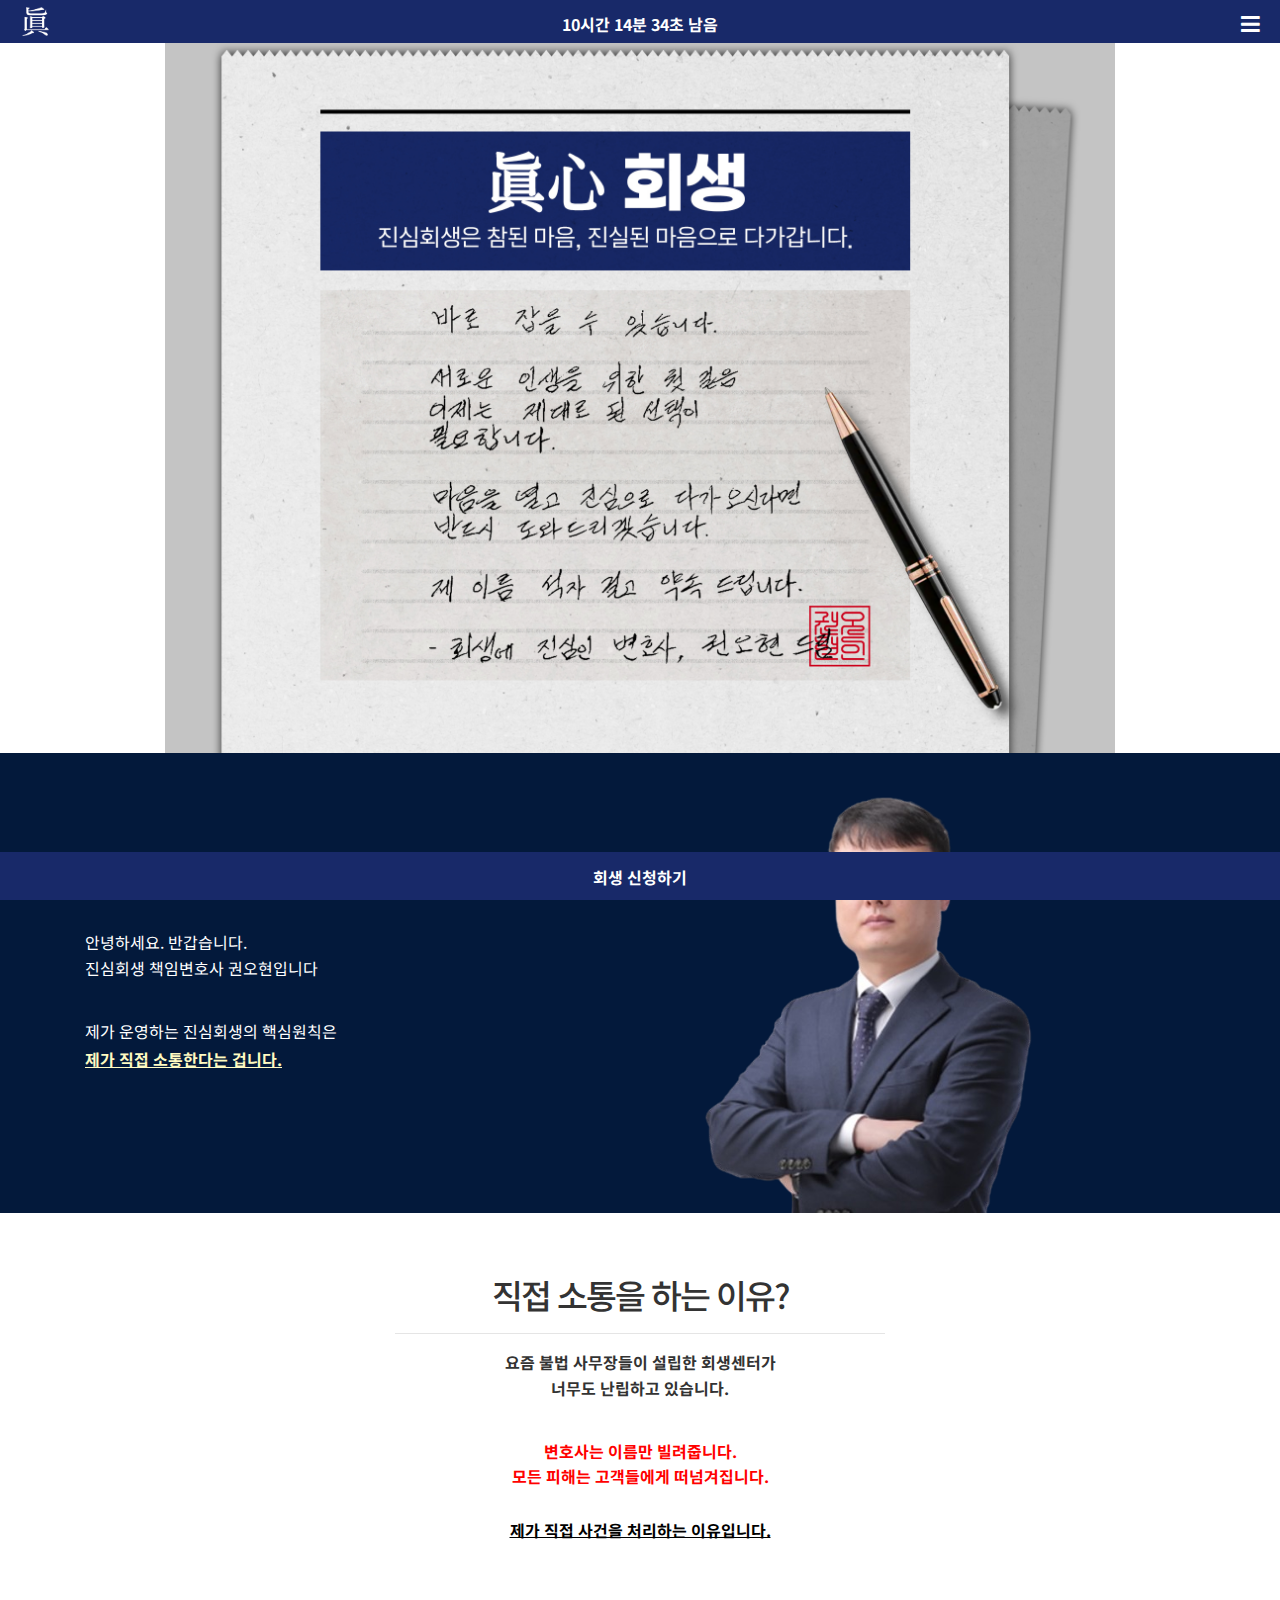
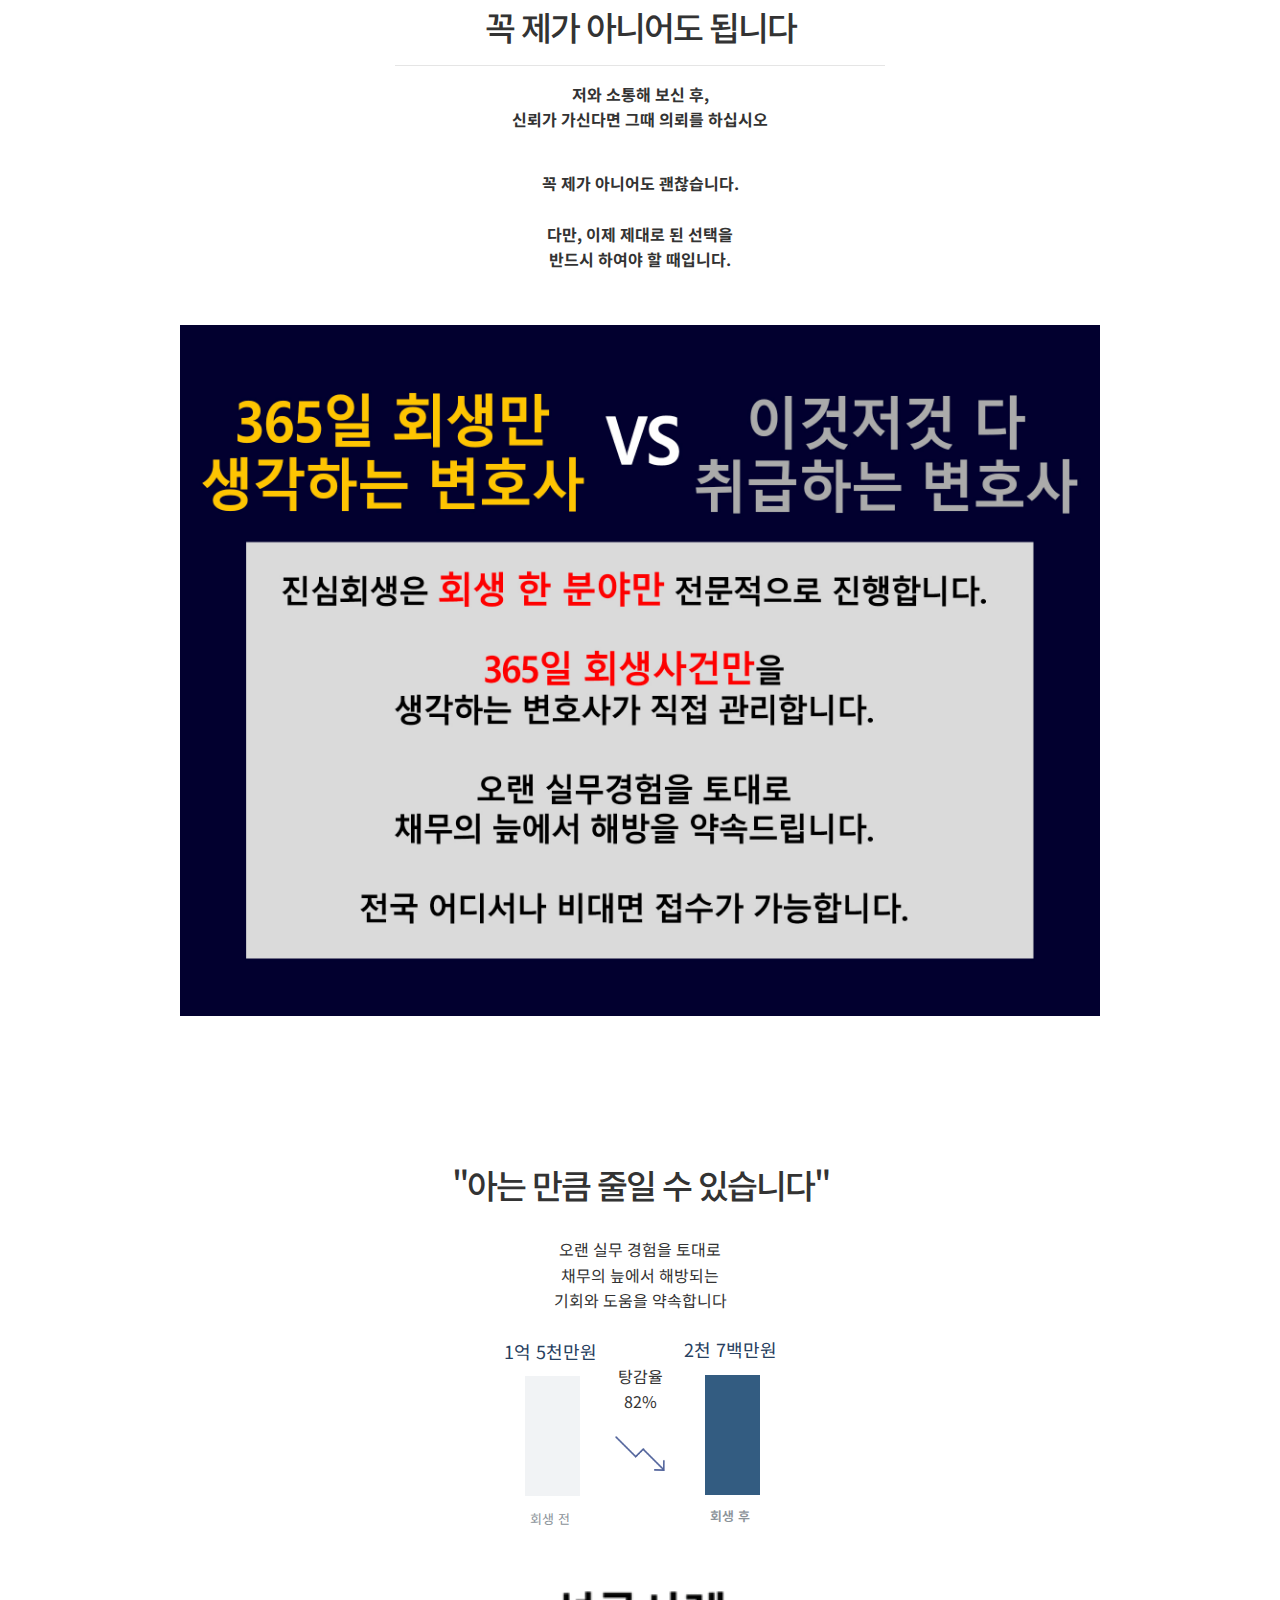
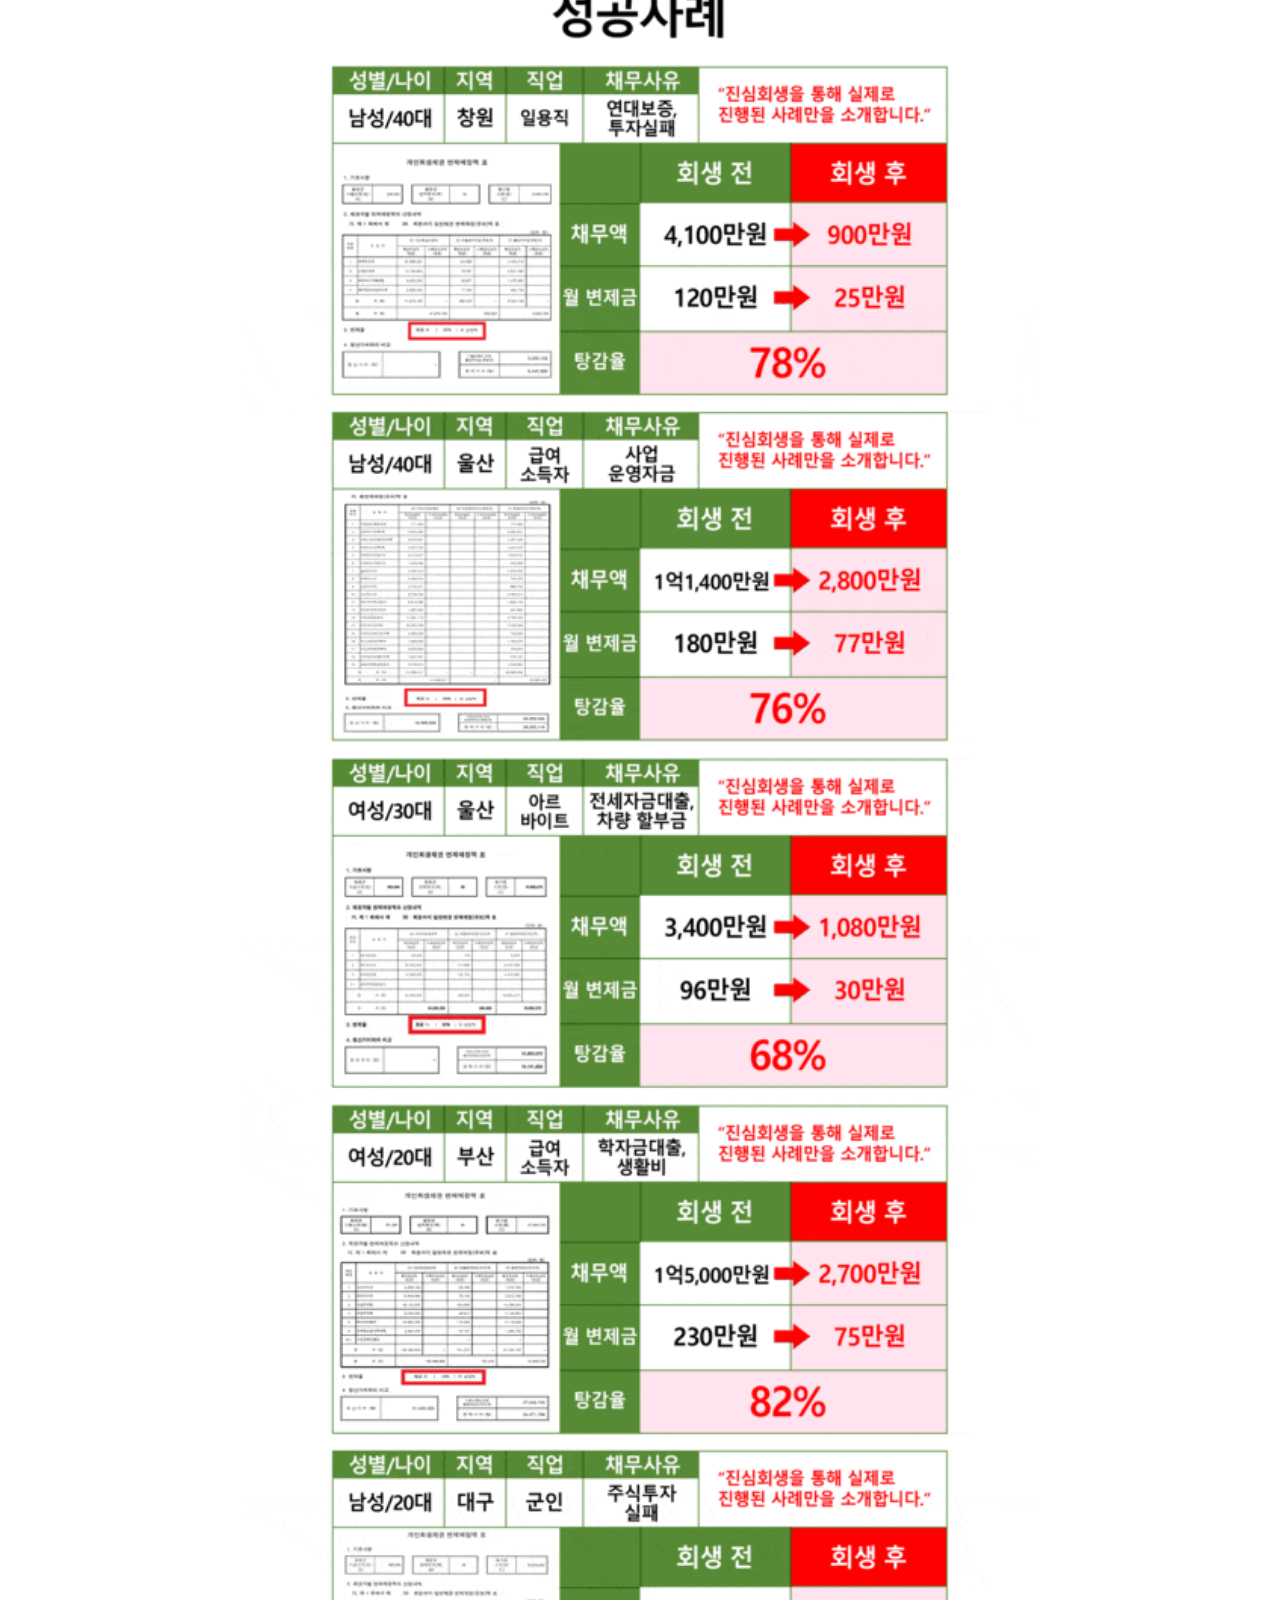
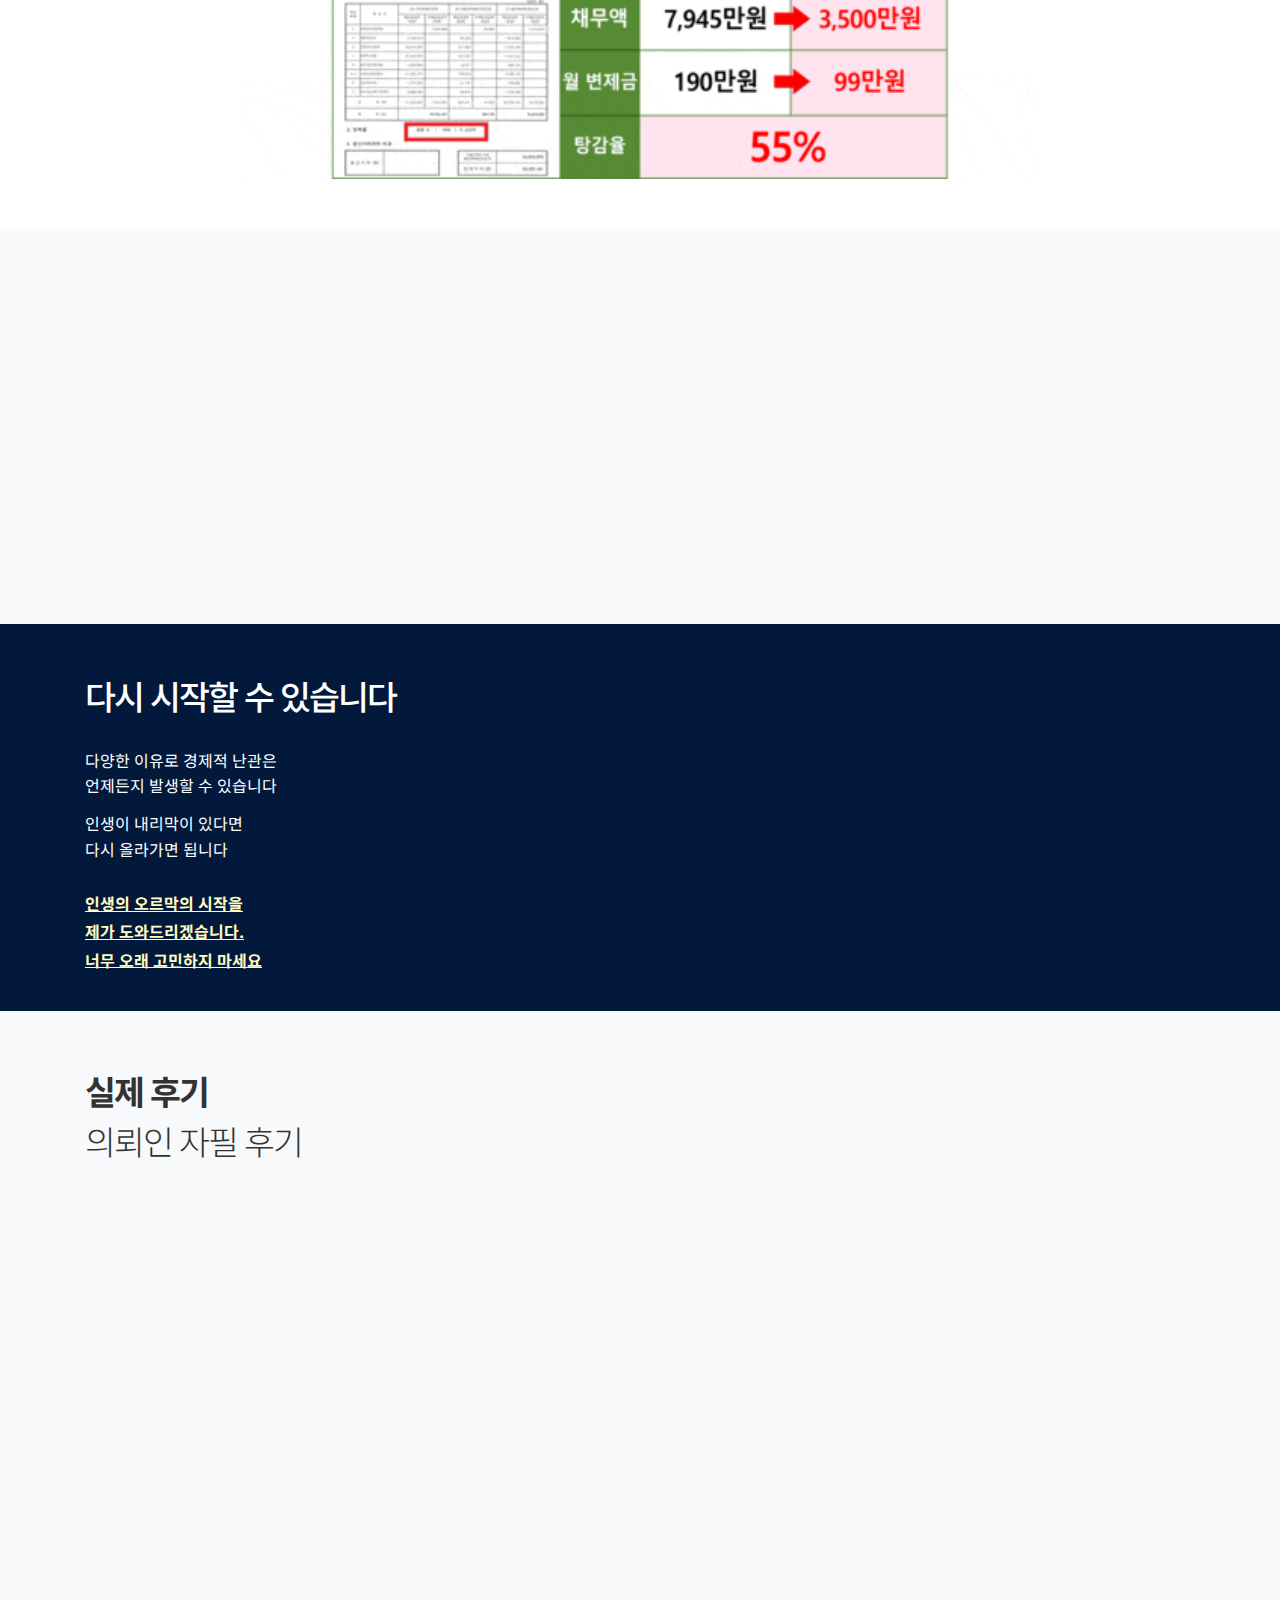
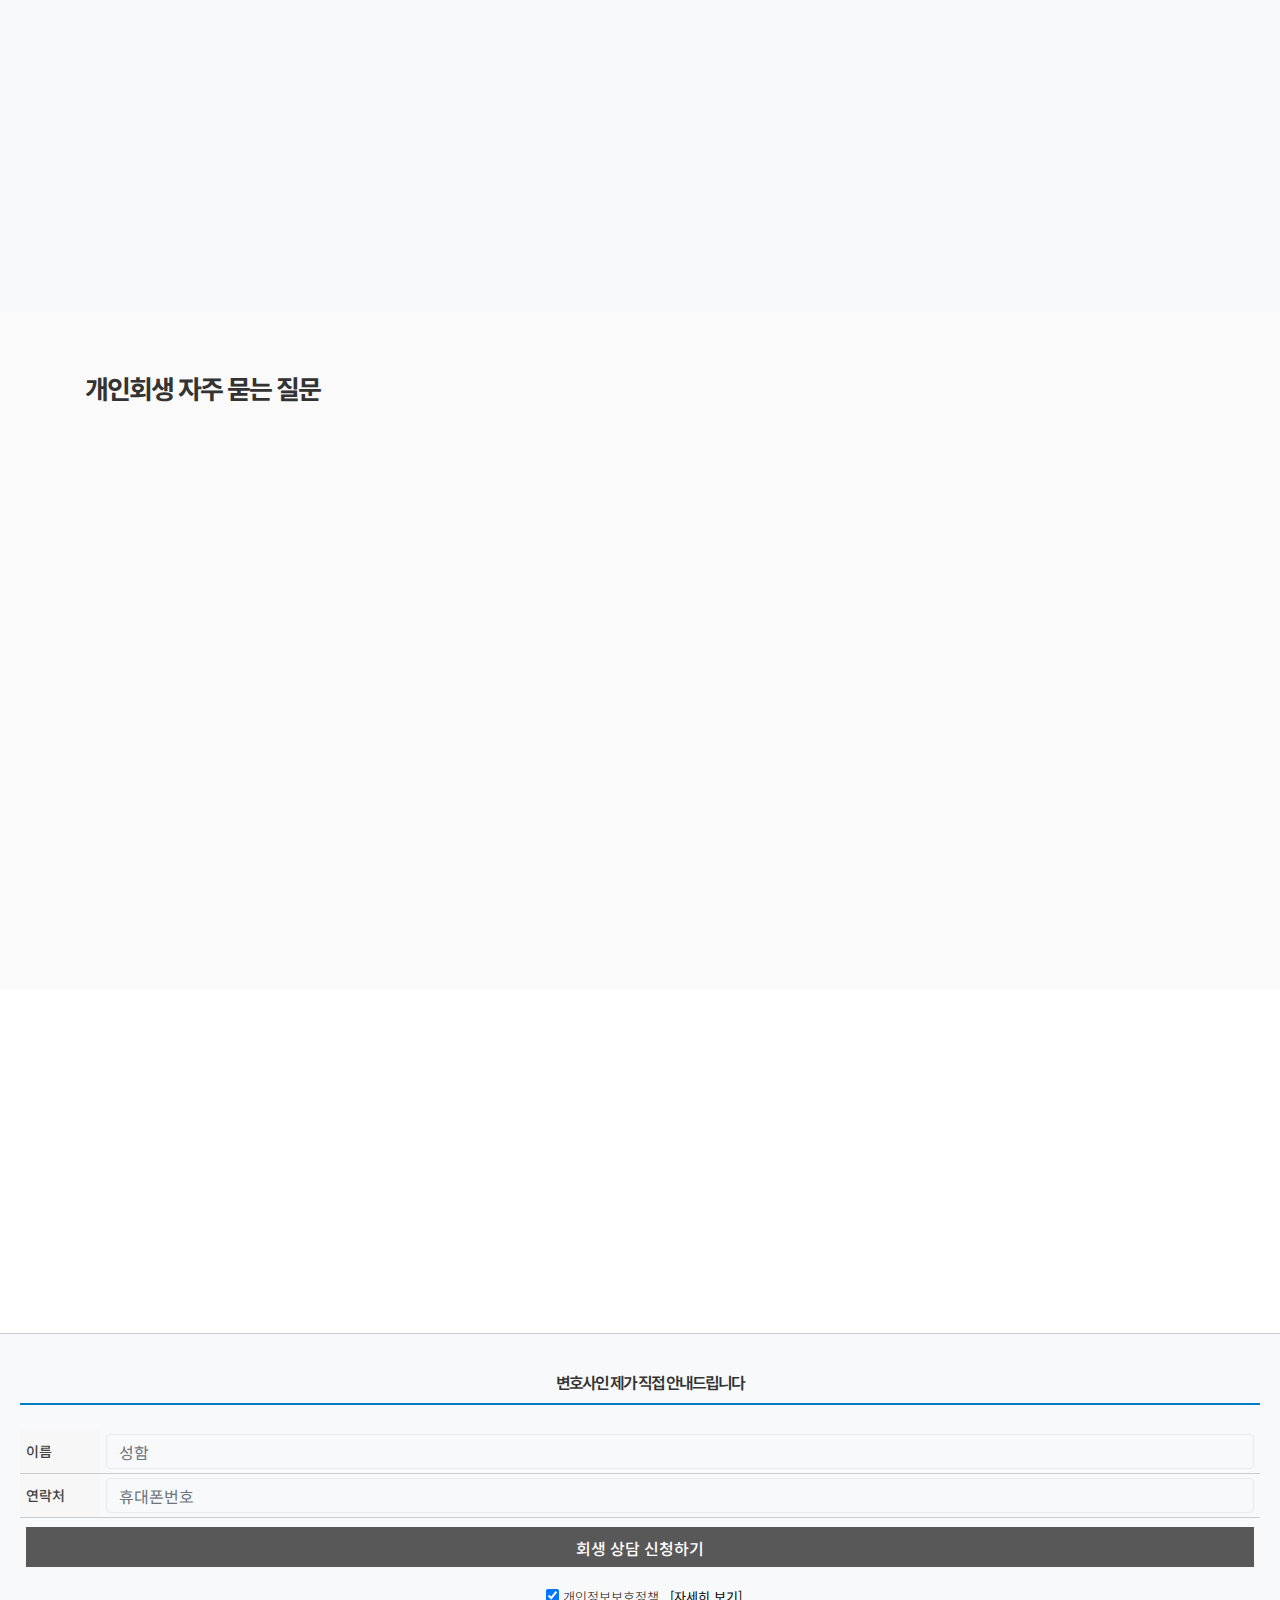
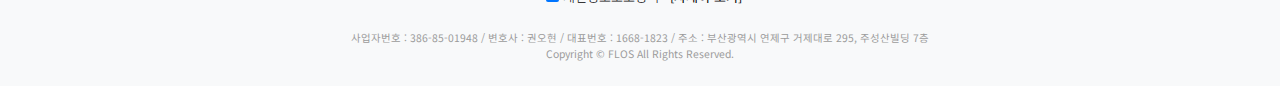
==== commit 4c3b1601: "final" ====
--- a/index.html
+++ b/index.html
@@ -199,6 +199,50 @@
                 </div>
             </div>
         </div>
+
+
+          <!-- 3 -->
+          <div class="contents">
+            <div class="container m-center">
+                <div class="row text-center" style="display: initial !important;">
+                    <div class="graph-section">
+                        <h2>
+                            "아는 만큼 줄일 수 있습니다"
+                        </h2>
+                        <ul class="wrap">
+                            <li>오랜 실무 경험을 토대로</li>
+                            <li>채무의 늪에서 해방되는</li>
+                            <li>기회와 도움을 약속합니다</li>
+                        </ul>
+                        <div class="graph">
+                            <div class="left">
+                                <div class="wrap">
+                                    <p class="price">1억 5천만원</p>
+                                    <div class="bar"></div>
+                                    <p class="txt">회생 전</p>
+                                </div>
+                            </div>
+                            <div class="middle ">탕감율 82%</div>
+                            <div class="right ">
+                                <div class="wrap">
+                                    <p class="price txtAni">2천 7백만원</p>
+                                    <div class="bar txtAni"></div>
+                                    <p class="txt"><span>회생 후</p>
+                                </div>
+                            </div>
+                        </div>
+                    </div>
+                </div>
+            </div>
+        </div>
+        <script type="text/javascript">
+            $(window).scroll(function() { 
+                if ($(this).scrollTop() > 800) {
+                    $(".graph-section .graph .right .bar").stop().animate({"height":"50"},1000);
+                } 
+            }); 
+        </script>
+
        
         <div style="text-align: -webkit-center;">
 
@@ -246,68 +290,6 @@
         
     </div>
 </div>
-
-       
-
-        <!-- 2 -->
-        <!-- <div class="contents bg-light">
-            <div class="container">
-                <div class="row">
-                    <div class="col col-12 text-center pb-0">
-                        <h2>1천만원 이용 시<br><span>월 이자는 얼마?</span></h2>
-                        <div class="section-count">
-                            <div class="row pb-2">
-                                <div class="col-4 text-left align-bottom">
-                                    <p>최저금리</p>
-                                </div>
-                                <div class="col-8 text-right">
-                                    <p>
-                                        <span class="counter">3.9</span>
-                                        %</p>
-                                </div>
-                            </div>
-                            <hr>
-                            <div class="row py-2">
-                                <div class="col-4 text-left">
-                                    <p>상환기간</p>
-                                </div>
-                                <div class="col-8 text-right">
-                                    <p>
-                                        <span class="counter">120</span>
-                                        개월</p>
-                                </div>
-                            </div>
-                            <hr>
-                            <div class="row pt-2">
-                                <div class="col-4 text-left">
-                                    <p>월 이자액</p>
-                                </div>
-                                <div class="col-8 text-right">
-                                    <p>
-                                        <span class="txtAni">17,000</span>
-                                        원</p>
-                                </div>
-                            </div>
-                        </div>
-                    </div>
-                    <div class="col col-12 pb-0">
-                        <p class="text-right small m-center" style="line-height: 1.3em;color: #9b9b9b;">
-                            *최저 연 3.9%기준<br>
-                            (신용등급에 따라 금리가 달라질 수 있습니다)
-                        </p>
-                    </div>
-                </div>        
-            </div>                
-        </div> -->
-
-        <!-- <div class="counter-section">
-            <div class="container">
-                <div class="row">
-                    <div class="left">누적 승인건</div>
-                    <div class="right"><span class="counter big">814,936</span> <span class="po-1">건</span></div>
-                </div>
-            </div>
-        </div> -->
 
 
         
--- a/css/style.css
+++ b/css/style.css
@@ -1349,4 +1349,66 @@
 body.overflow {
   overflow: hidden;
   
+}
+
+.graph-section{
+	font-weight: 400;
+    padding-bottom: 60px;
+}
+.graph-section ul{
+	font-size: 1em;
+	margin-bottom: 50px;
+    list-style: none;
+}
+.graph-section .graph{
+	width: 300px;
+	height: 180px;
+	margin: 0 auto;
+}
+.graph-section .graph > div{
+	width: 120px;
+	height: 100%;
+	float: left;
+	padding: 0 5px;
+	position: relative;
+}
+.graph-section .graph > div.middle{
+	width: 60px;
+	background: url("../img/arrow.png") no-repeat center;
+	background-size: 50px auto;
+}
+.graph-section .graph .price{
+	font-size: 1.125rem;
+	color: #274060;
+}
+.graph-section .graph .txt{
+	font-size: 0.813rem;
+	color: #8b9399;
+}
+.graph-section .graph .txt span{
+	position: relative;
+    bottom: 3px;
+    font-weight: 600;
+}
+.graph-section .graph .left .wrap,
+.graph-section .graph .right .wrap{
+	position: absolute;
+	left: 0;
+	top: unset;
+	bottom: 0;
+}
+.graph-section .graph .bar{
+	width: 55px;
+	margin: 5px 35px 10px;
+}
+.graph-section .graph .left .bar{
+	height: 120px;
+	background: #f1f3f5;
+}
+.graph-section .graph .right .bar{
+	height: 120px;
+	background: #335C81;
+}
+.graph-section .graph .price a{
+	width: auto;
 }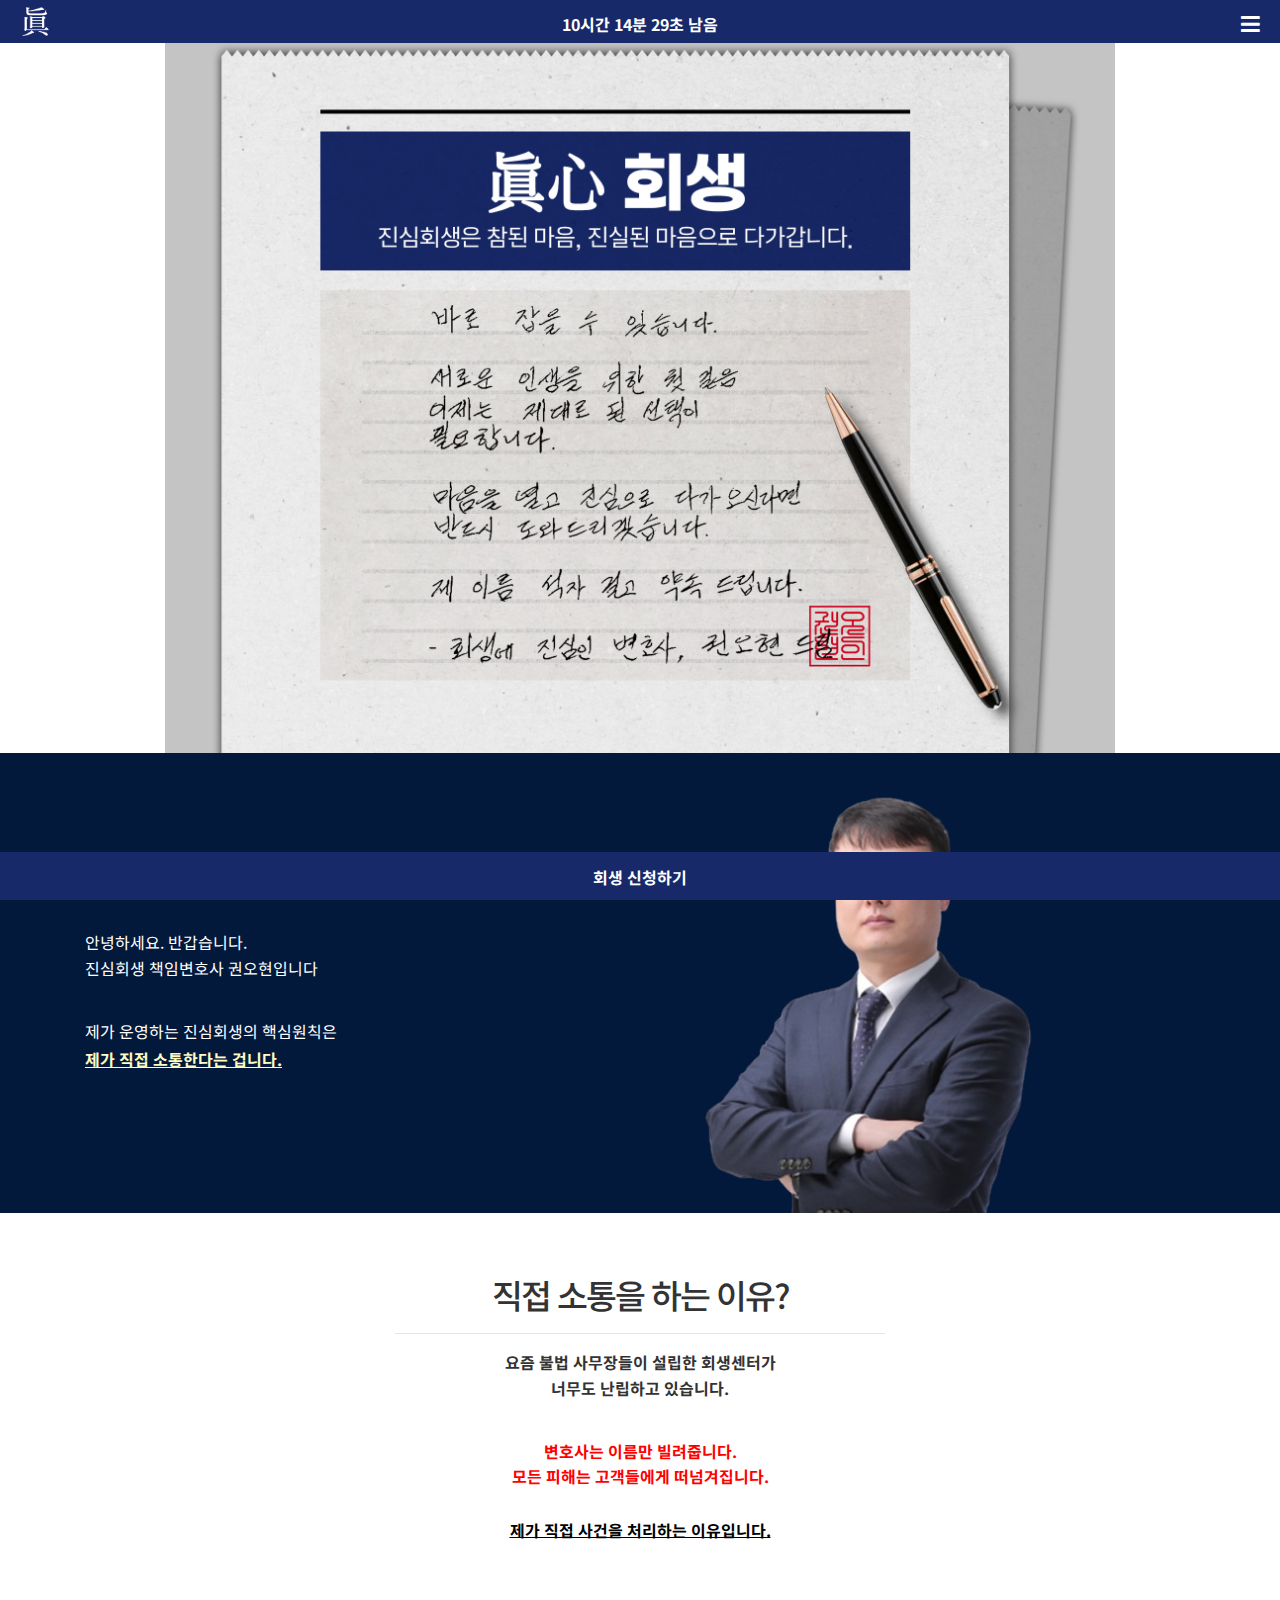
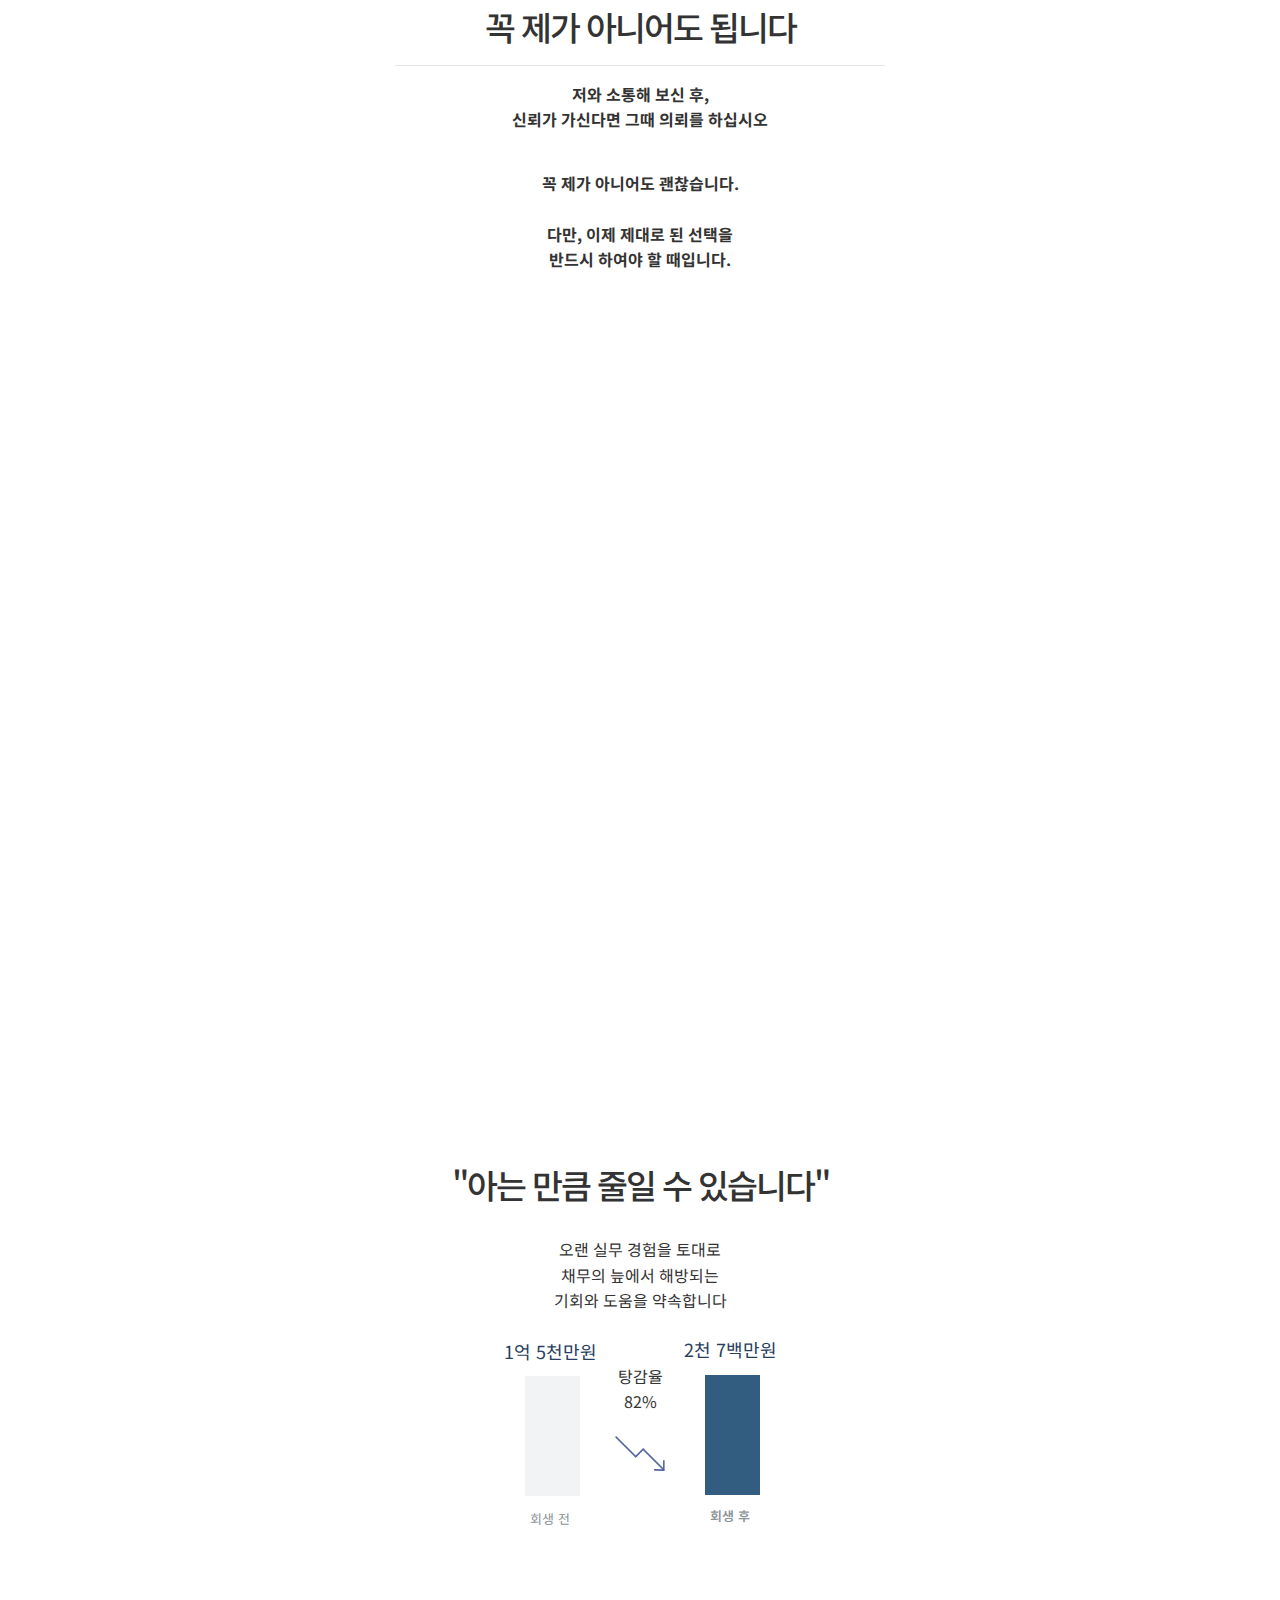
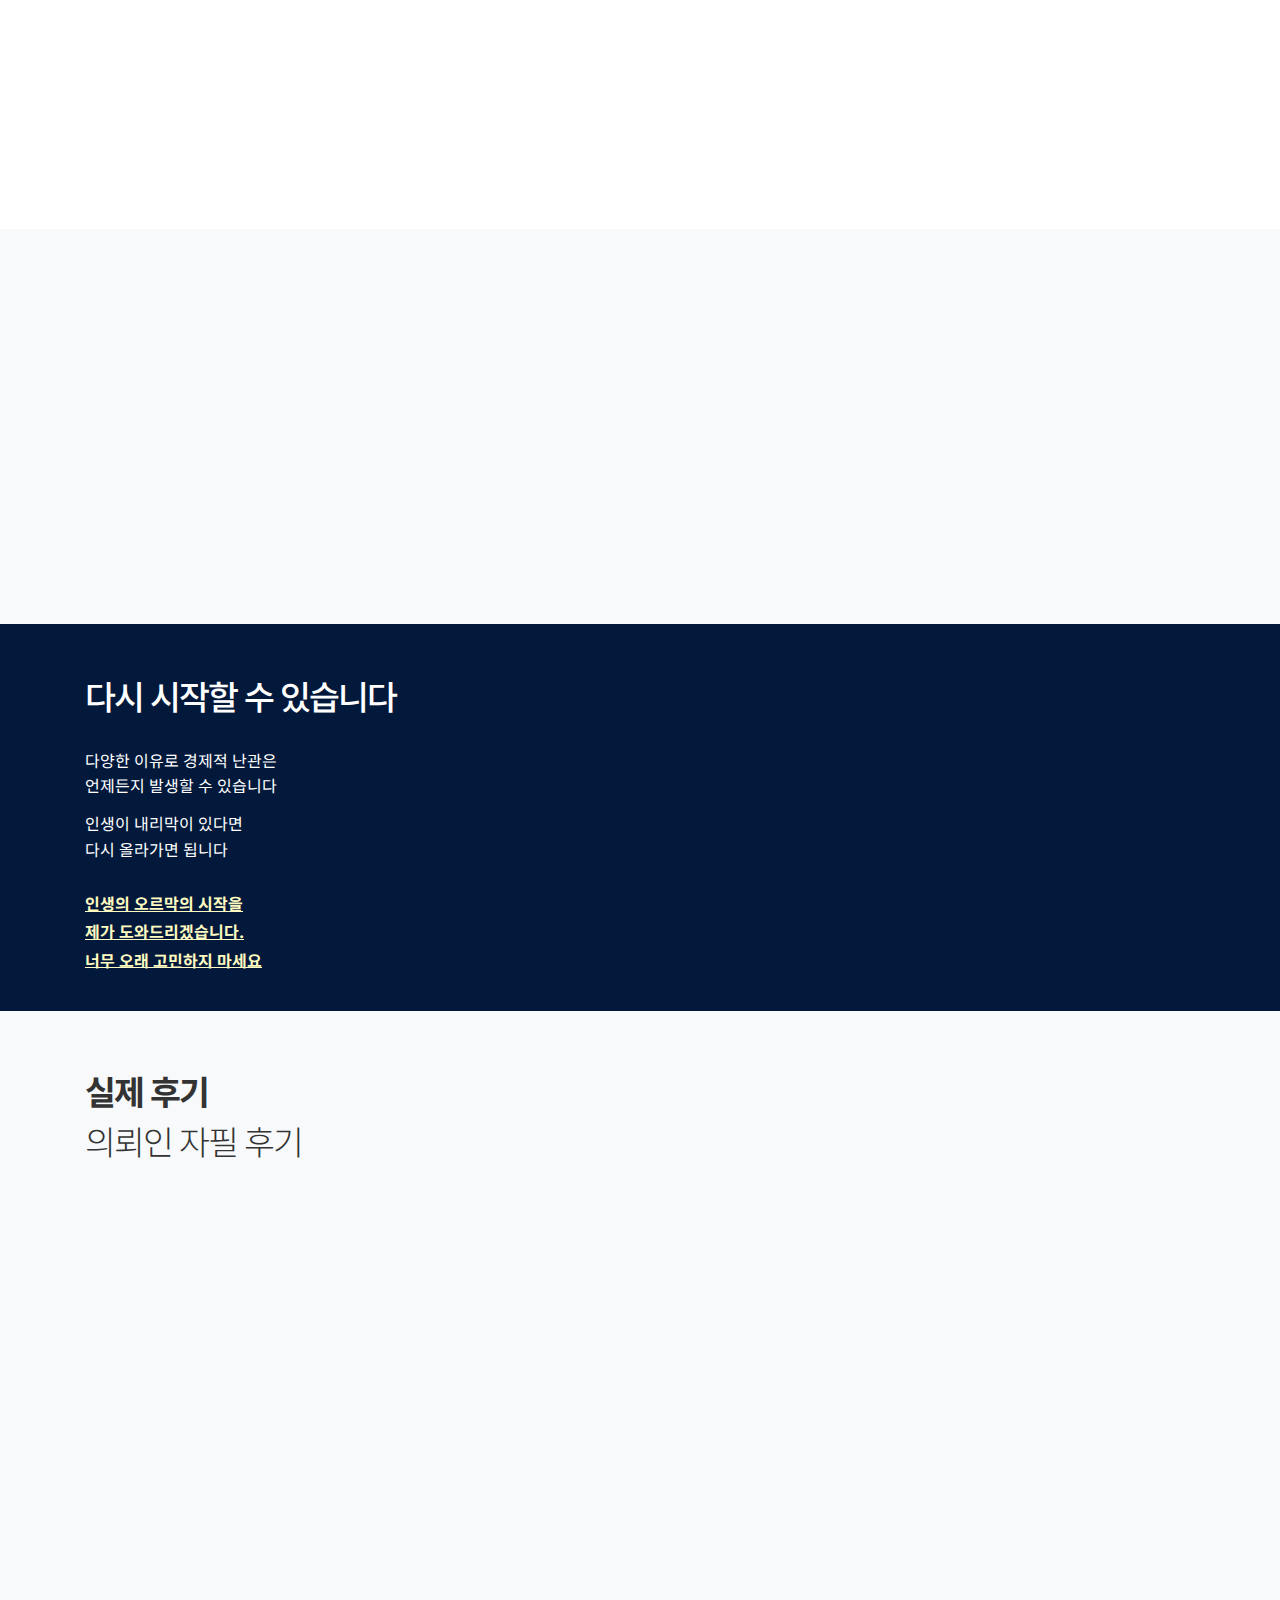
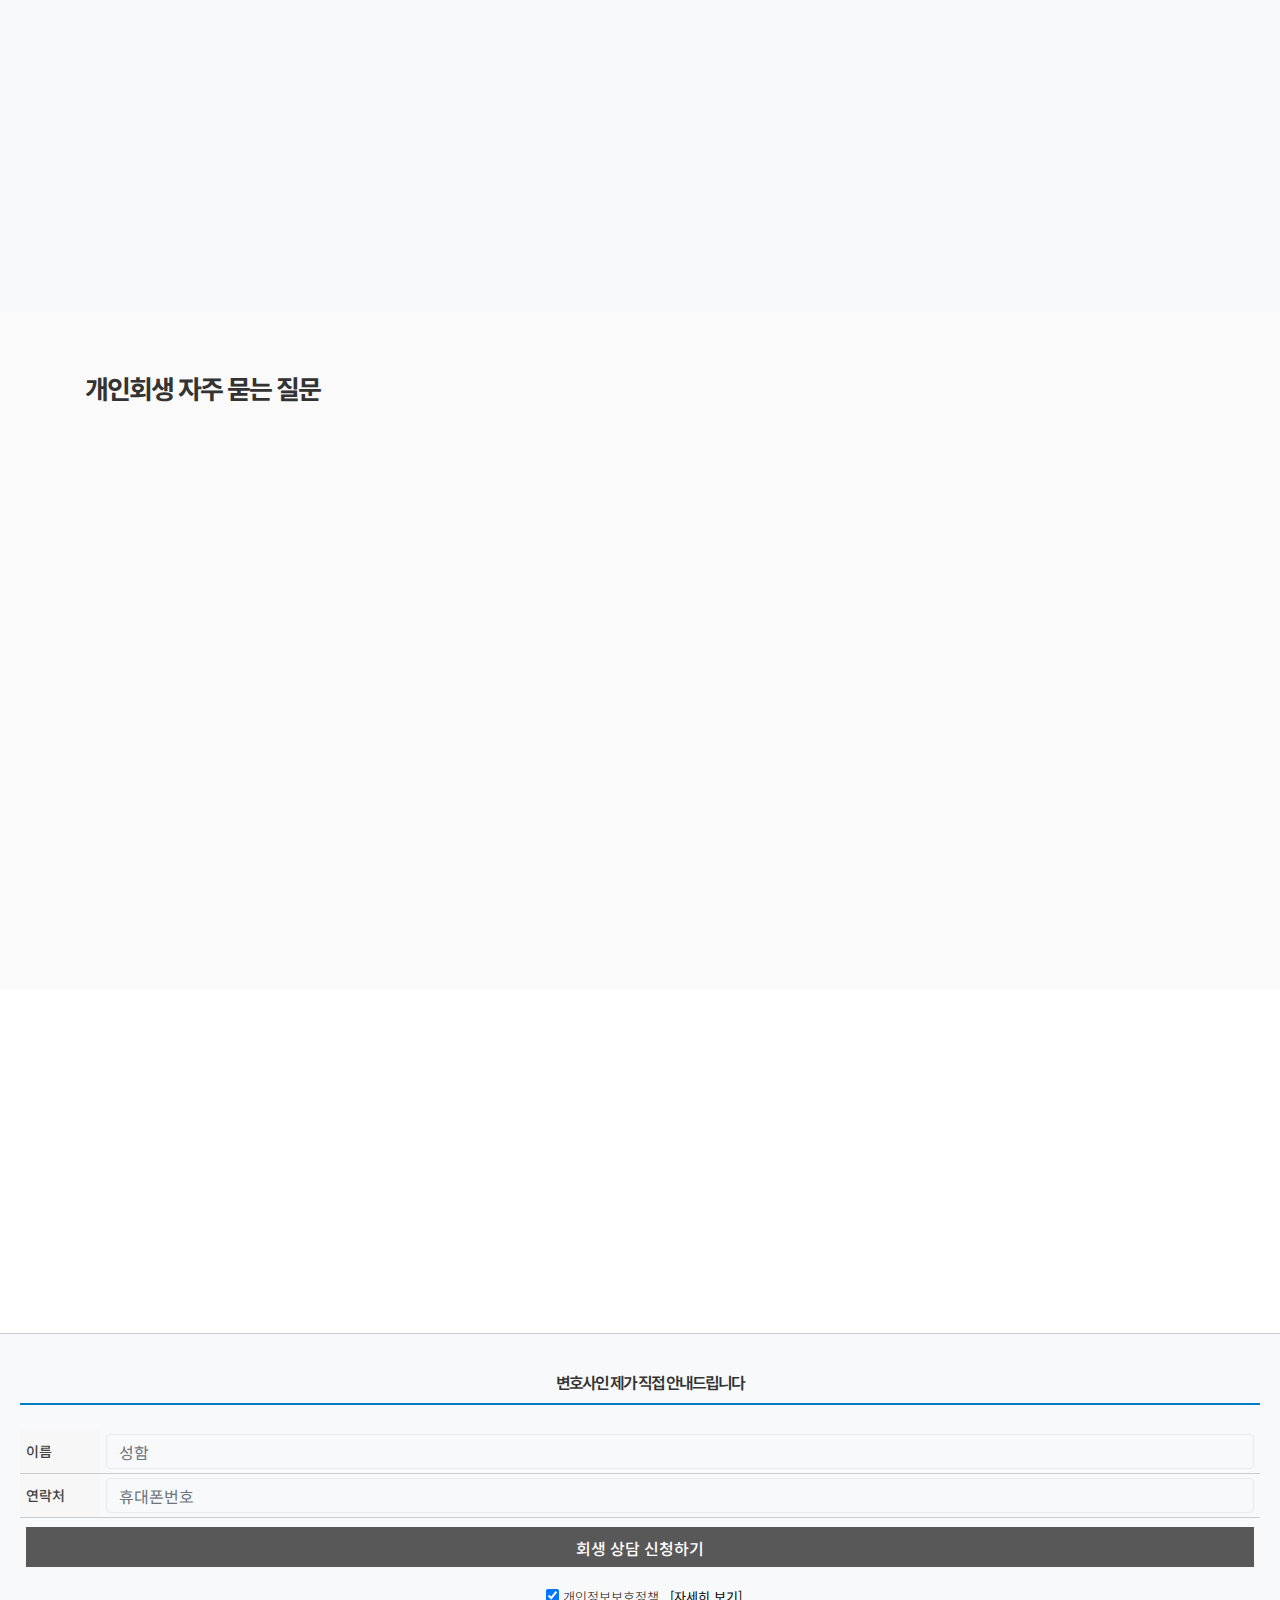
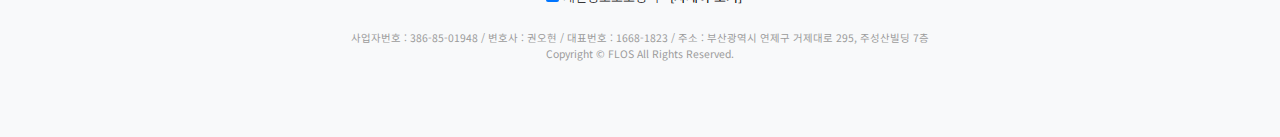
==== commit 4aab22e8: "update2" ====
--- a/index.html
+++ b/index.html
@@ -140,8 +140,8 @@
             }
         </style>
         <div style="text-align:-webkit-center;">
-        <img src="./img/landing1.jpeg" style="width:100%;padding-top:40px;max-width:950px;" class="pc">
-        <img src="./img/main-m.jpeg" style="width:100%;padding-top:40px;max-width:650px;" class="mobile">
+        <img src="./img/landing1.jpeg" style="width:100%;padding-top:40px;max-width:950px;" class="pc wow fadeInUp">
+        <img src="./img/main-m.jpeg" style="width:100%;padding-top:40px;max-width:650px;" class="mobile wow fadeInUp">
         </div>   
            <!-- 3 -->
            <div class="contents p-0 bg-darker">
@@ -192,8 +192,8 @@
                                 
                         <!-- <hr class="col-lg-9 col-12"> -->
                         <div style="text-align:-webkit-center;">
-                            <img src="./img/landing3.jpeg" style="width:100%;padding-top:40px;max-width:950px;" class="pc">
-                            <img src="./img/landing-m.jpeg" style="width:100%;padding-top:40px;max-width:550px;" class="mobile">
+                            <img src="./img/landing3.jpeg" style="width:100%;padding-top:40px;max-width:950px;" class="pc wow fadeInUp">
+                            <img src="./img/landing-m.jpeg" style="width:100%;padding-top:40px;max-width:550px;" class="mobile wow fadeInUp">
                             </div>   
                     </div>
                 </div>
@@ -247,7 +247,7 @@
         <div style="text-align: -webkit-center;">
 
         
-        <img src="./img/hoogi.gif" style="width:100%;max-width:800px;margin-bottom:50px;">
+        <img src="./img/hoogi.gif" style="width:100%;max-width:800px;margin-bottom:50px;" class="wow fadeInUp">
         
     </div>
 
@@ -649,7 +649,7 @@
                     <p>
                         사업자번호 : 386-85-01948 / 변호사 : 권오현 / 대표번호 : 1668-1823 / 주소 : 부산광역시 연제구 거제대로 295, 주성산빌딩 7층<br>
                         Copyright &copy; FLOS All Rights Reserved.
-                    </p>
+                    </p><br><br>
                 </div>
             </div>
         </footer>
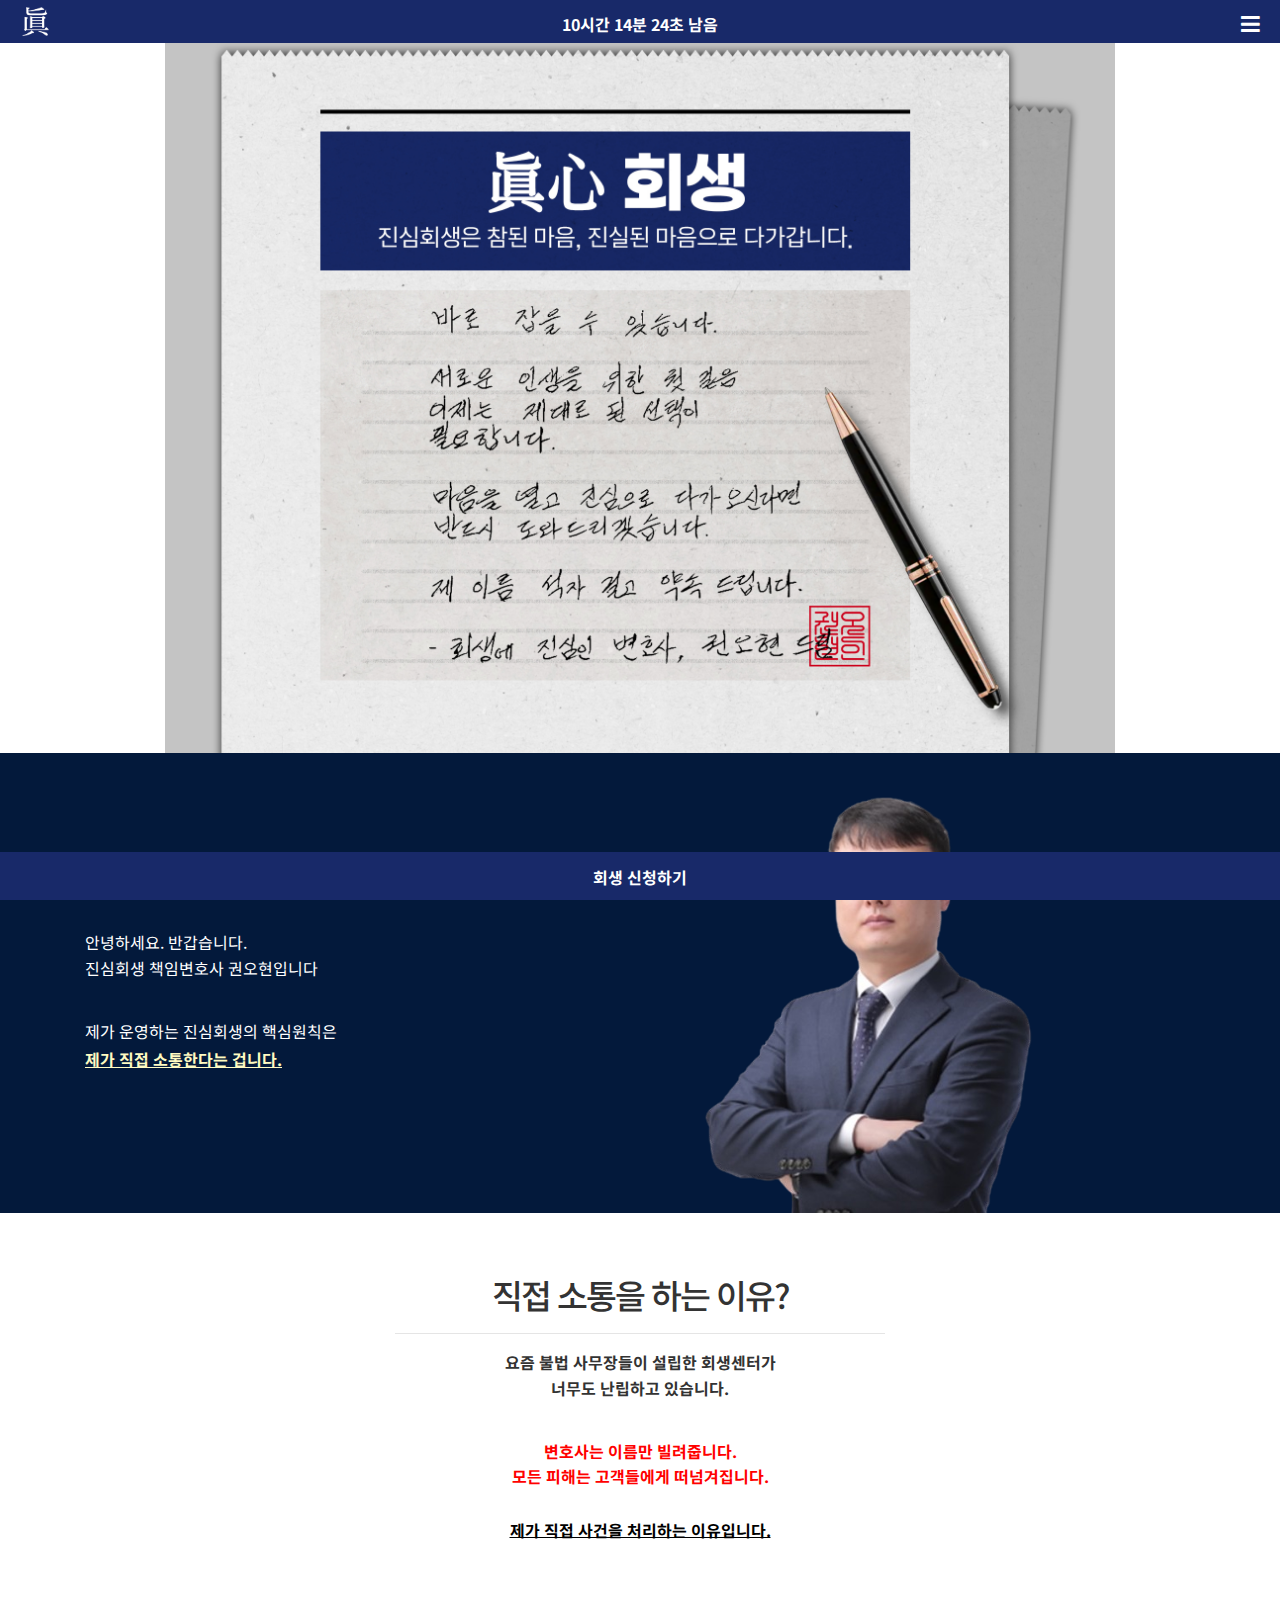
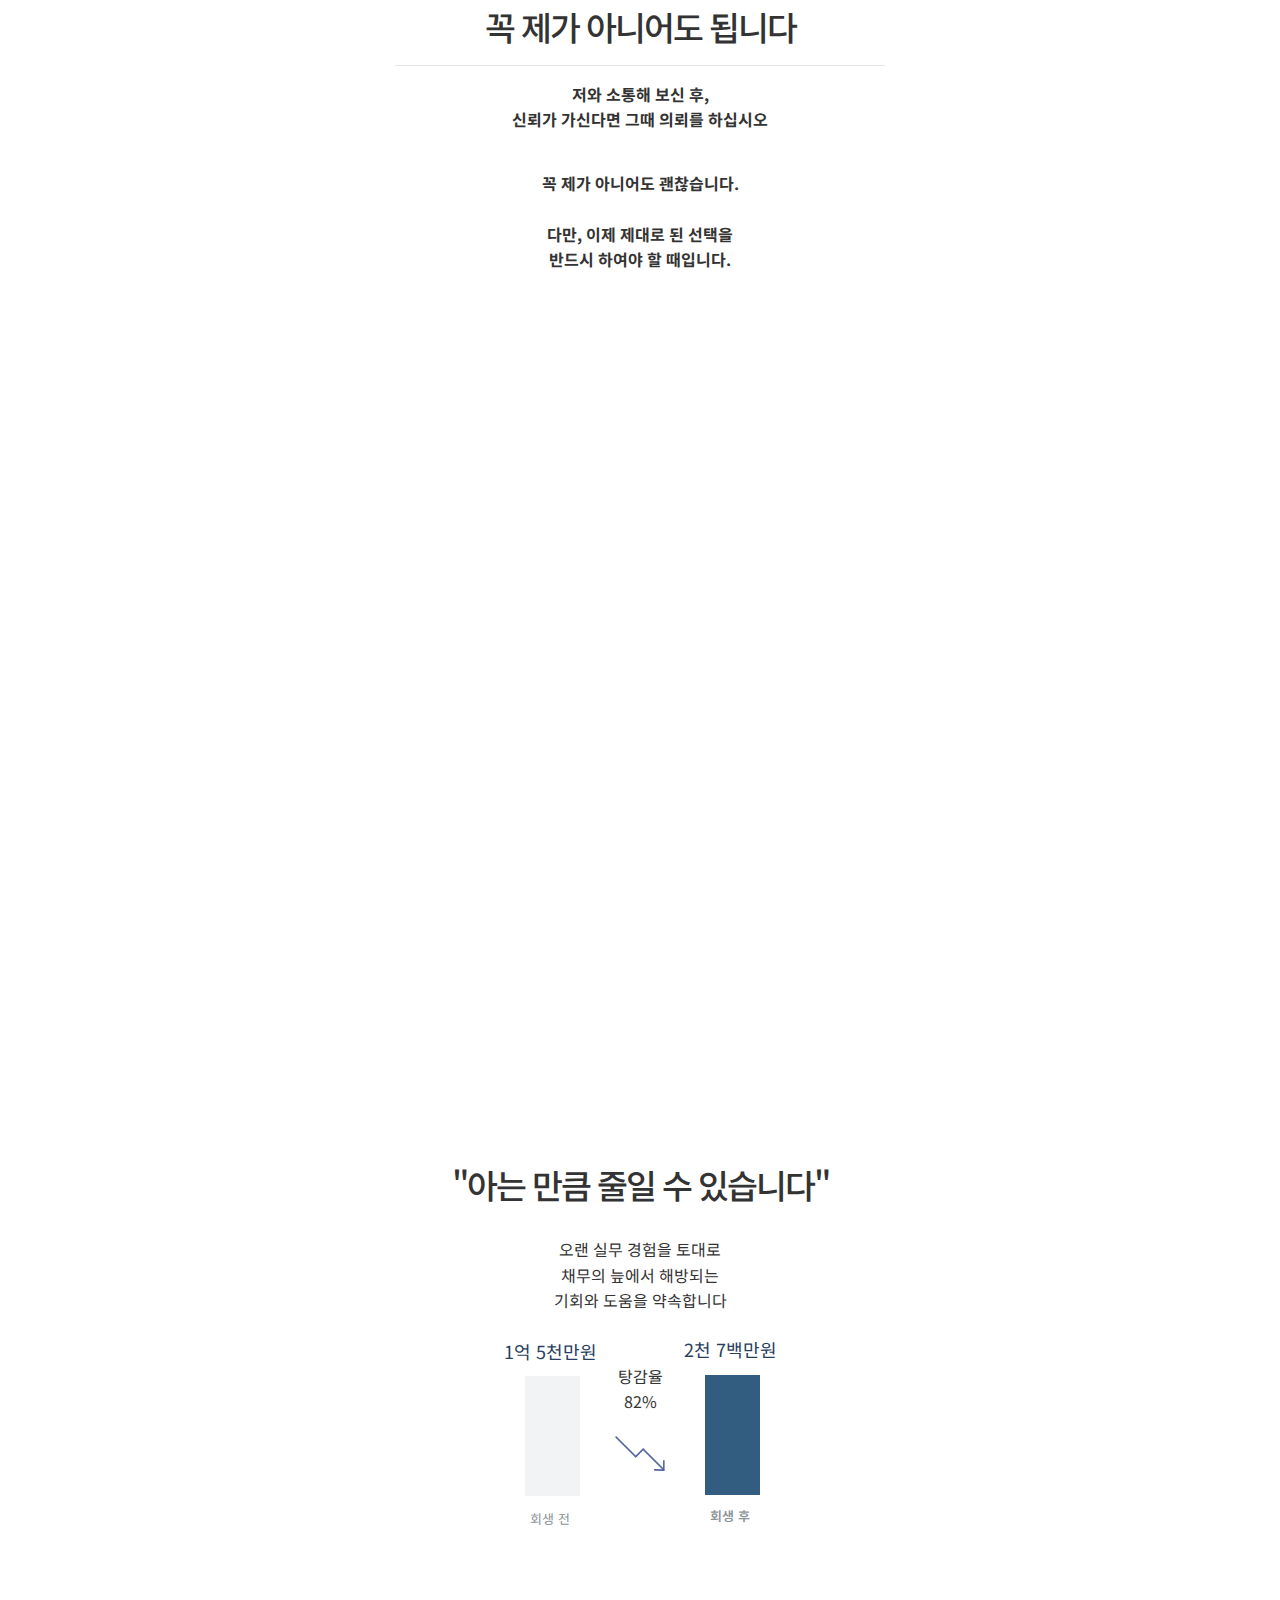
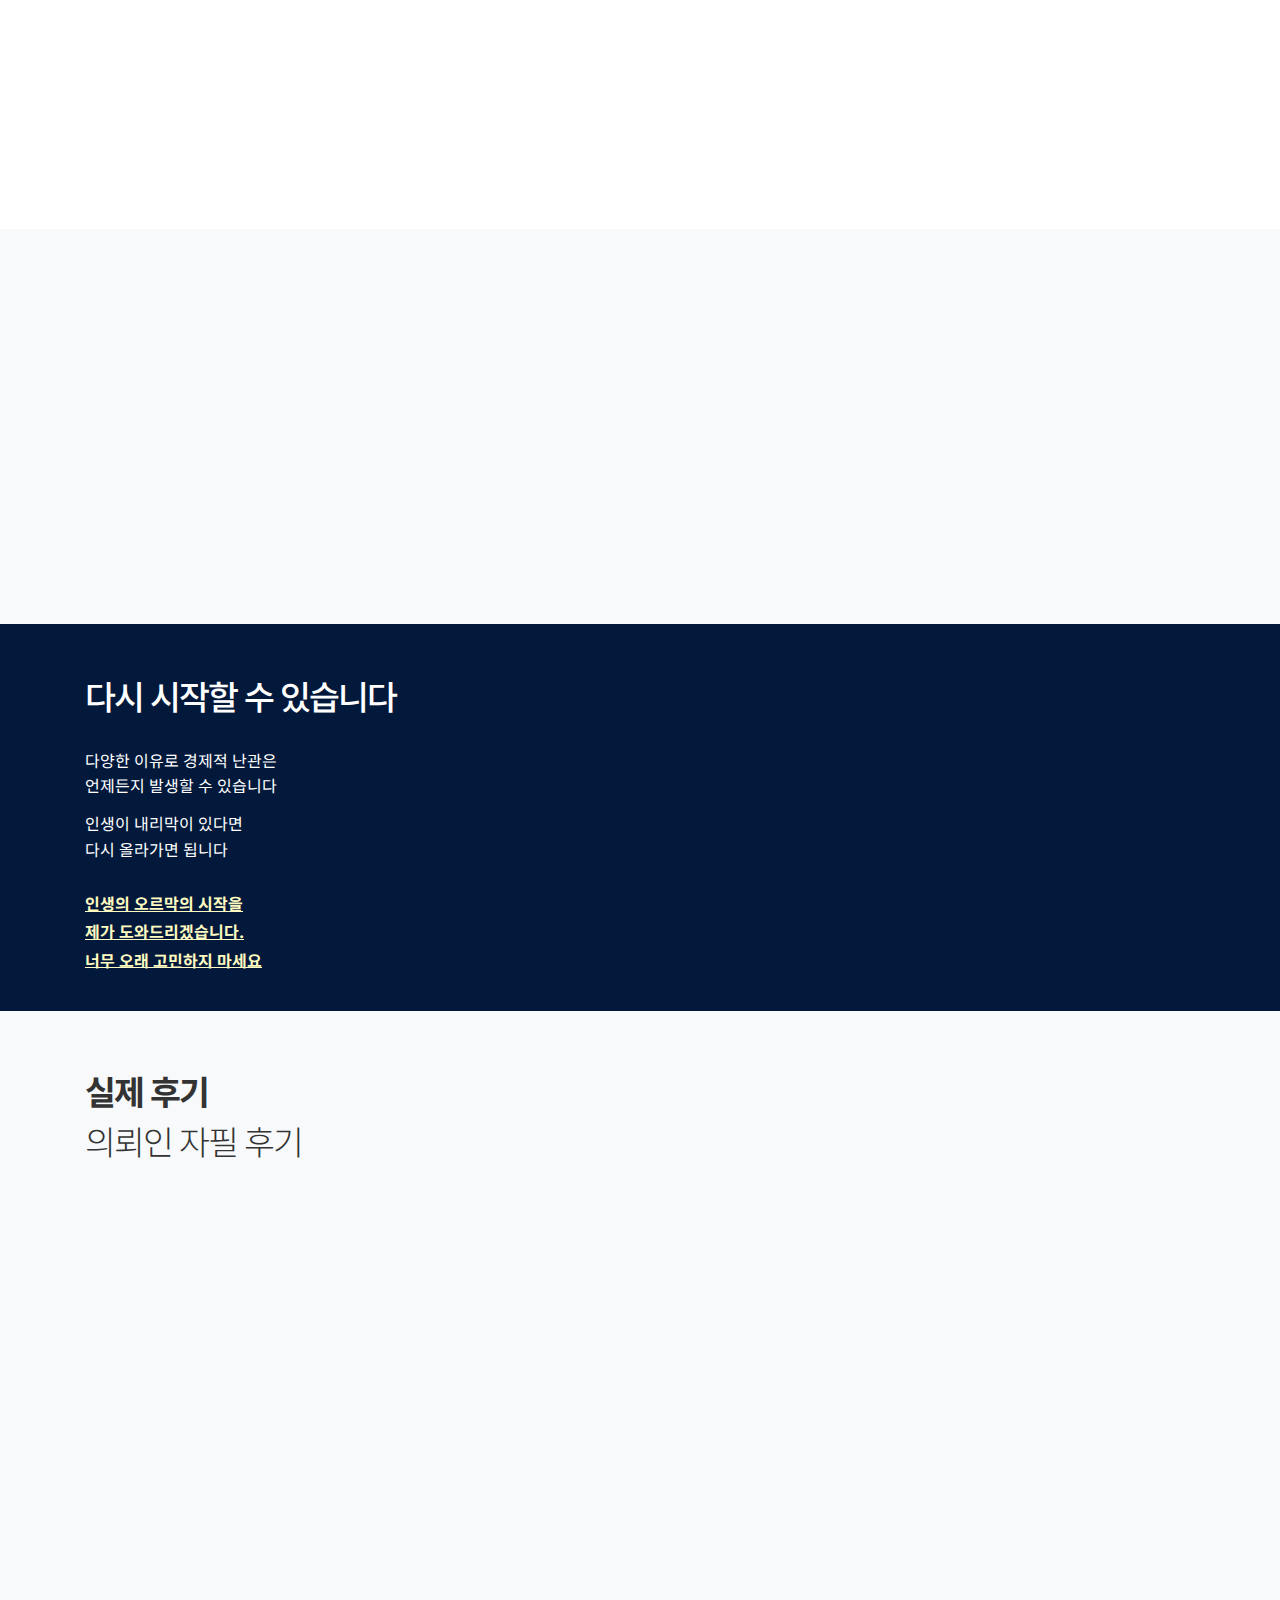
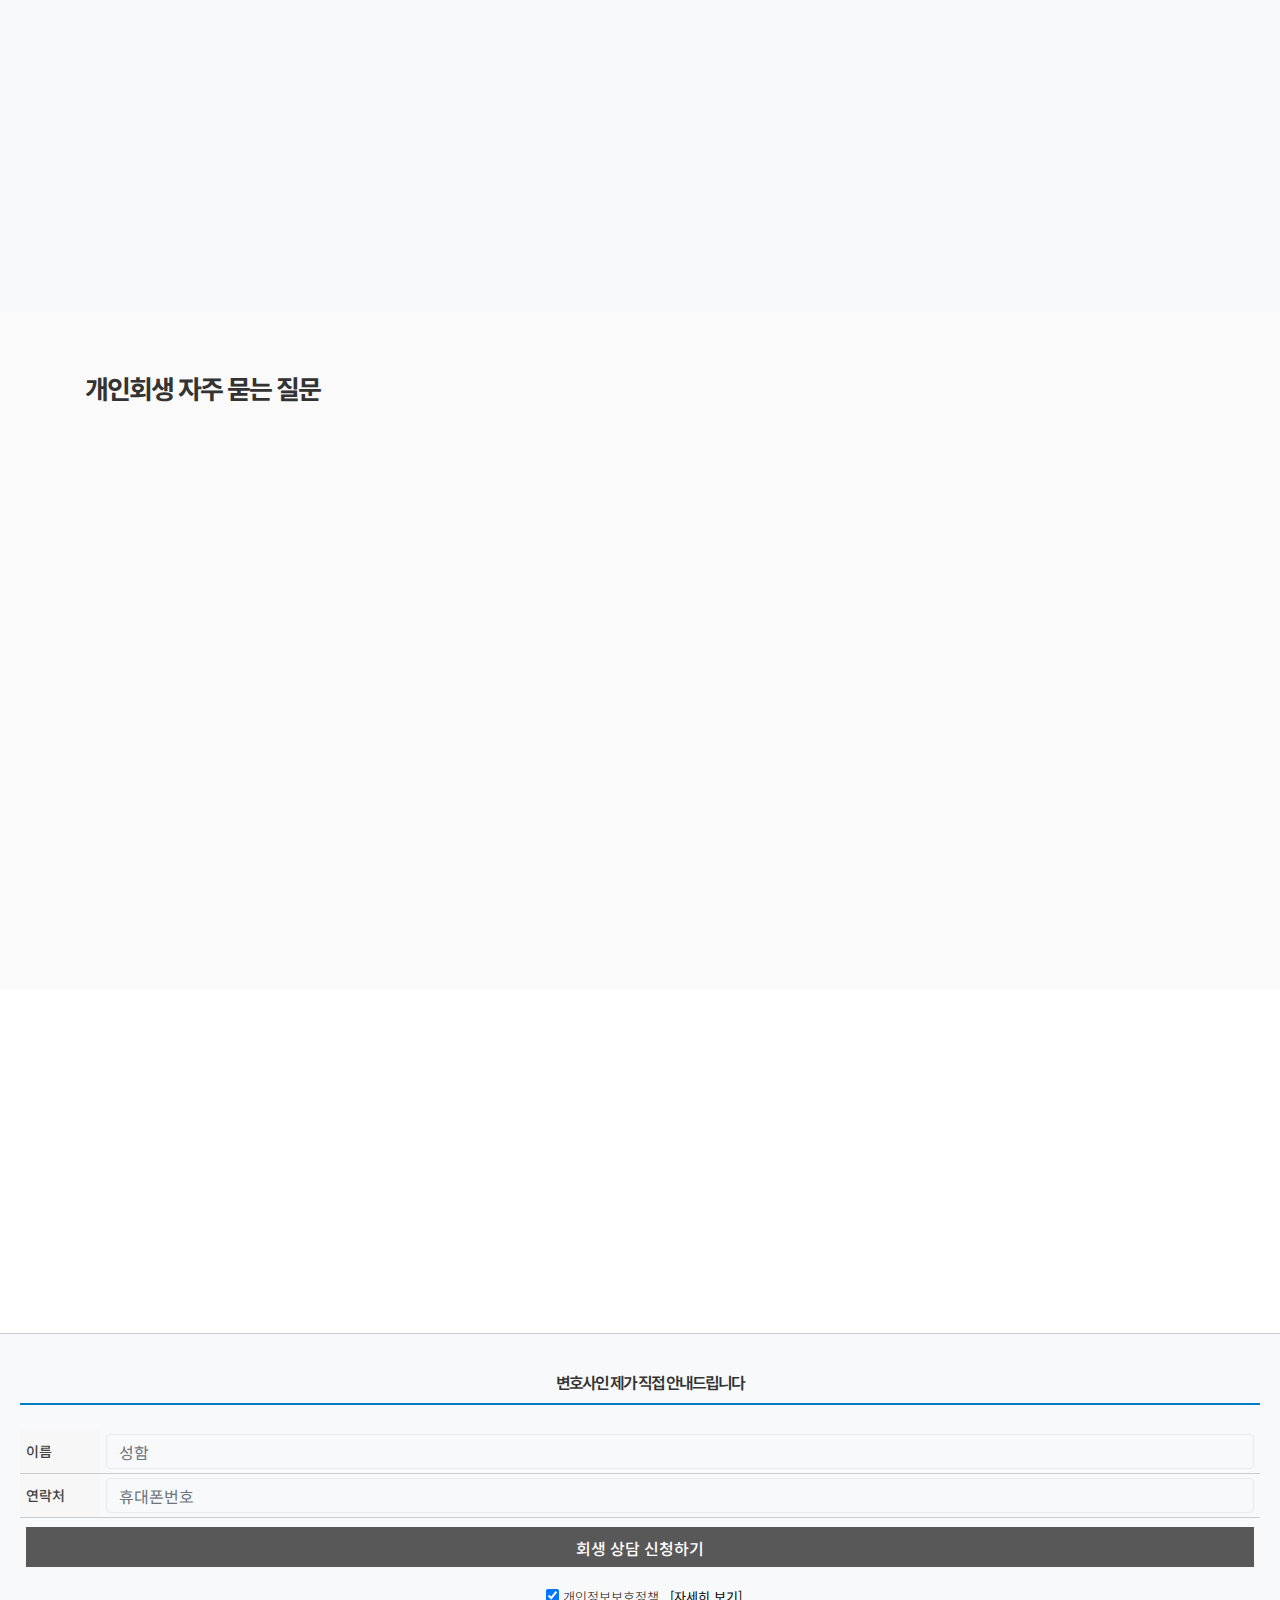
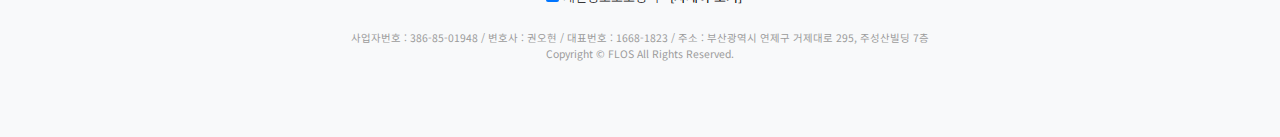
==== commit d9f022cc: "update6" ====
--- a/index.html
+++ b/index.html
@@ -2,7 +2,27 @@
 <!DOCTYPE html>
 <html lang="ko">
     <head>
-        <title>진심회생</title>
+
+        <!-- Meta Pixel Code -->
+<script>
+    !function(f,b,e,v,n,t,s)
+    {if(f.fbq)return;n=f.fbq=function(){n.callMethod?
+    n.callMethod.apply(n,arguments):n.queue.push(arguments)};
+    if(!f._fbq)f._fbq=n;n.push=n;n.loaded=!0;n.version='2.0';
+    n.queue=[];t=b.createElement(e);t.async=!0;
+    t.src=v;s=b.getElementsByTagName(e)[0];
+    s.parentNode.insertBefore(t,s)}(window, document,'script',
+    'https://connect.facebook.net/en_US/fbevents.js');
+    fbq('init', '1497034494537685');
+    fbq('track', 'PageView');
+    </script>
+    <noscript><img height="1" width="1" style="display:none"
+    src="https://www.facebook.com/tr?id=1497034494537685&ev=PageView&noscript=1"
+    /></noscript>
+    <!-- End Meta Pixel Code -->
+
+
+    <title>진심회생</title>
         <meta charset="utf-8">
         <meta http-equiv="Content-Type" content="text/html; charset=euc-kr">
         <meta name="viewport" content="width=device-width, initial-scale=1">
@@ -100,6 +120,8 @@
             // $(".seconds").text(seconds); //영역에 넣기
         }
         </script>
+
+
     </head>
     <body>
         <div class="container-fluid px-2 py-1 fixed-top" id="scroll-color" style="background: #182969 !important;">
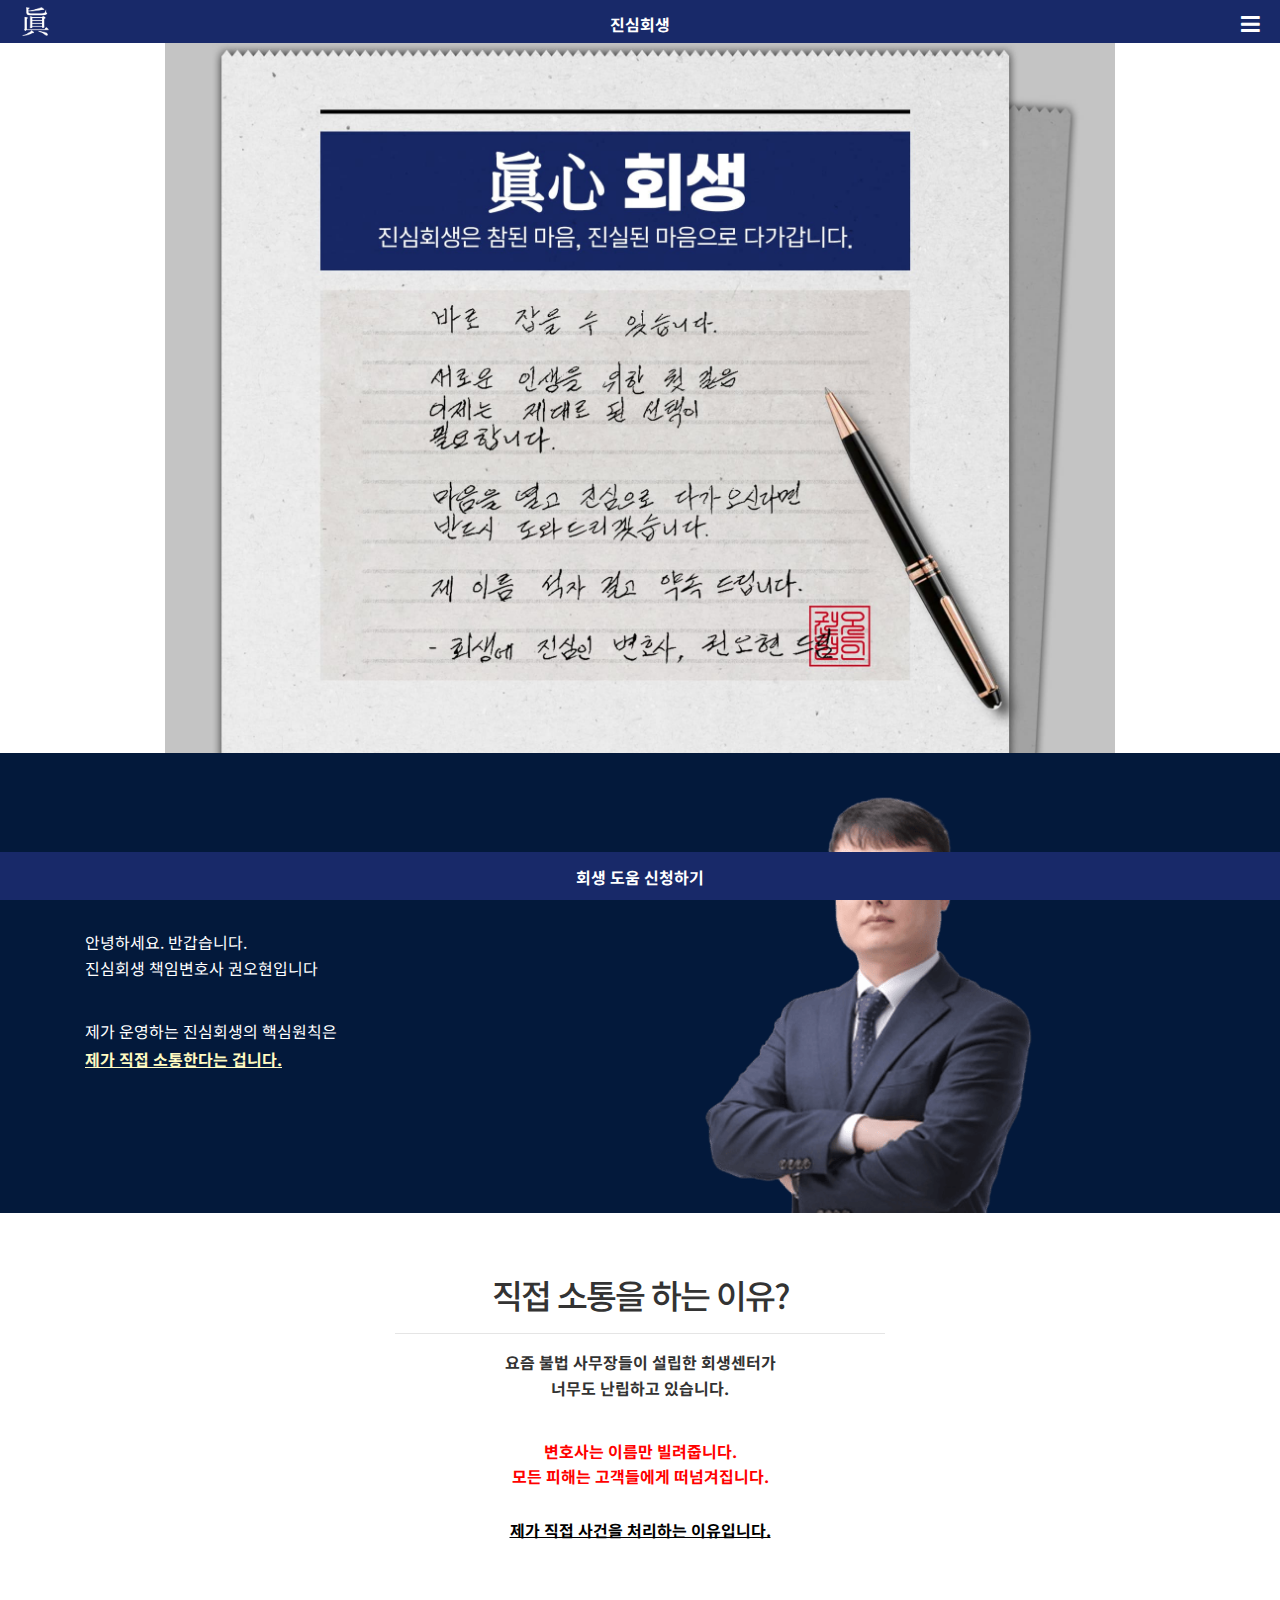
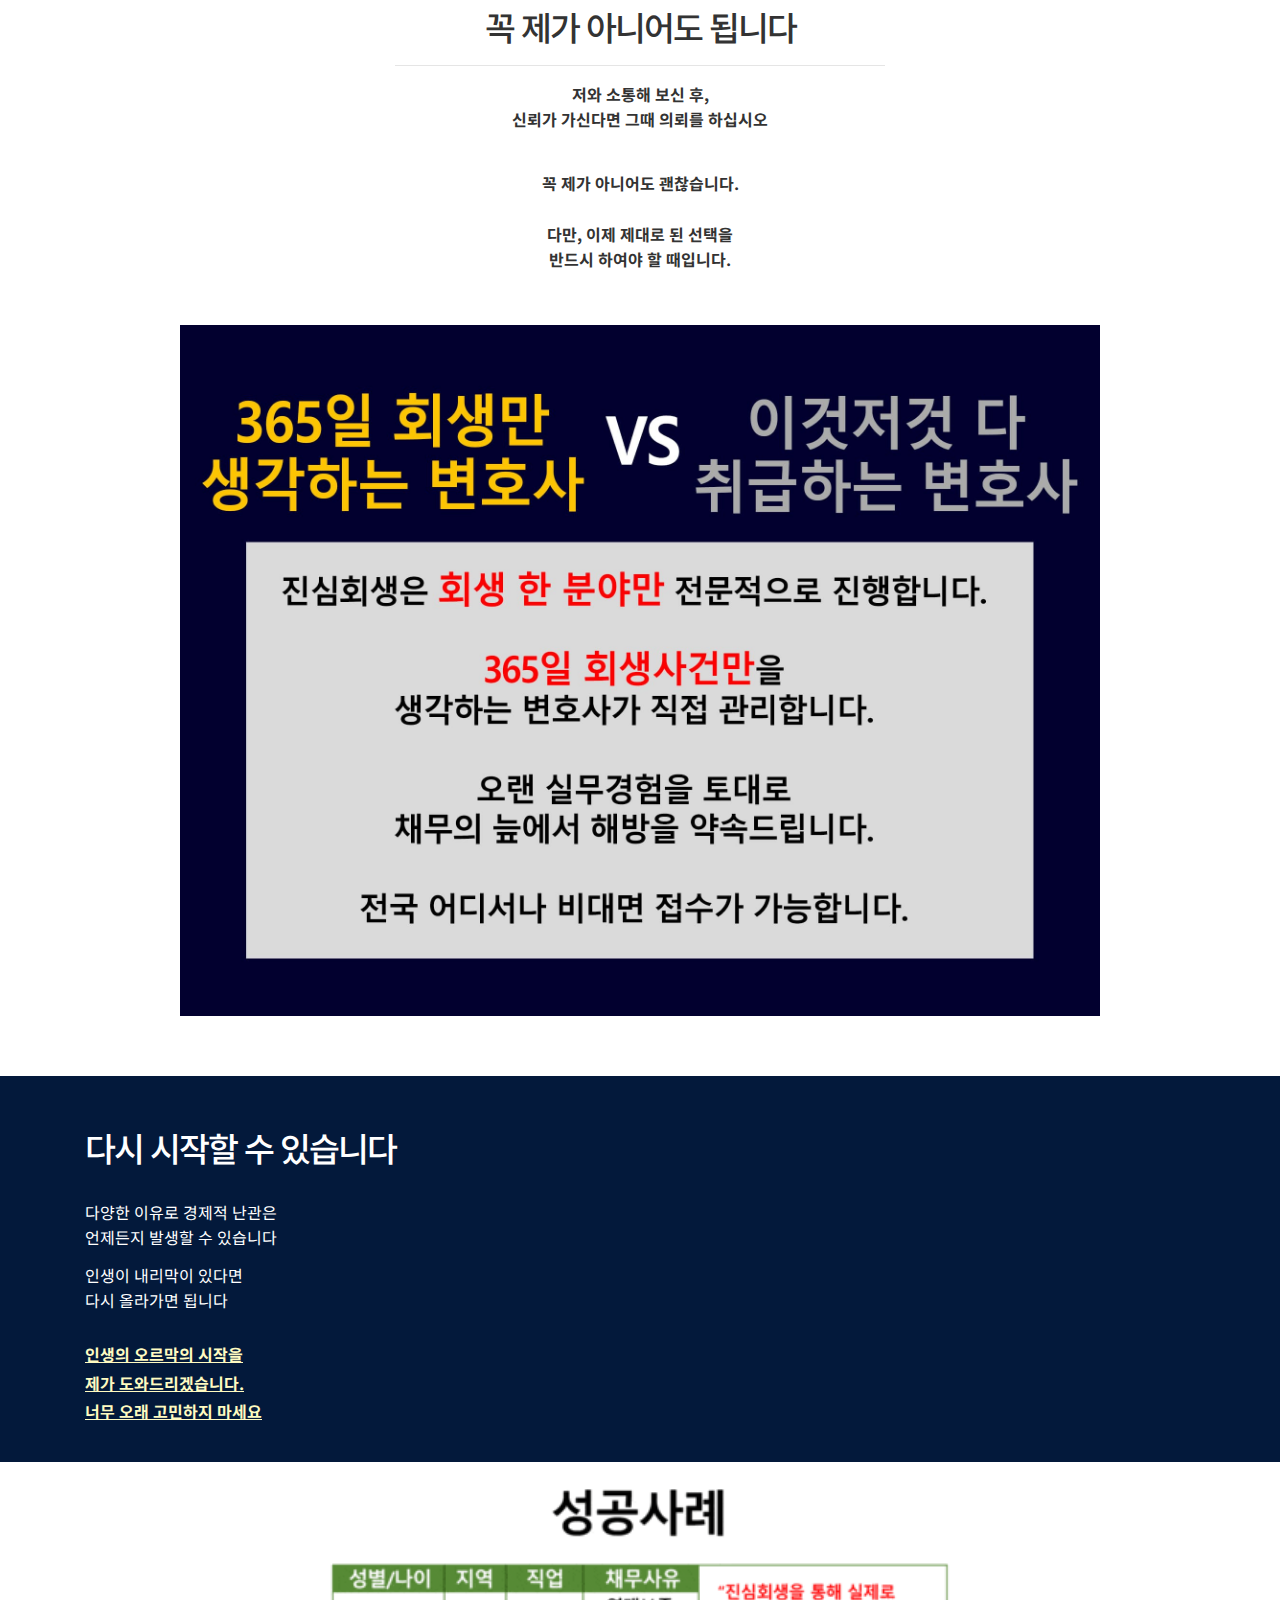
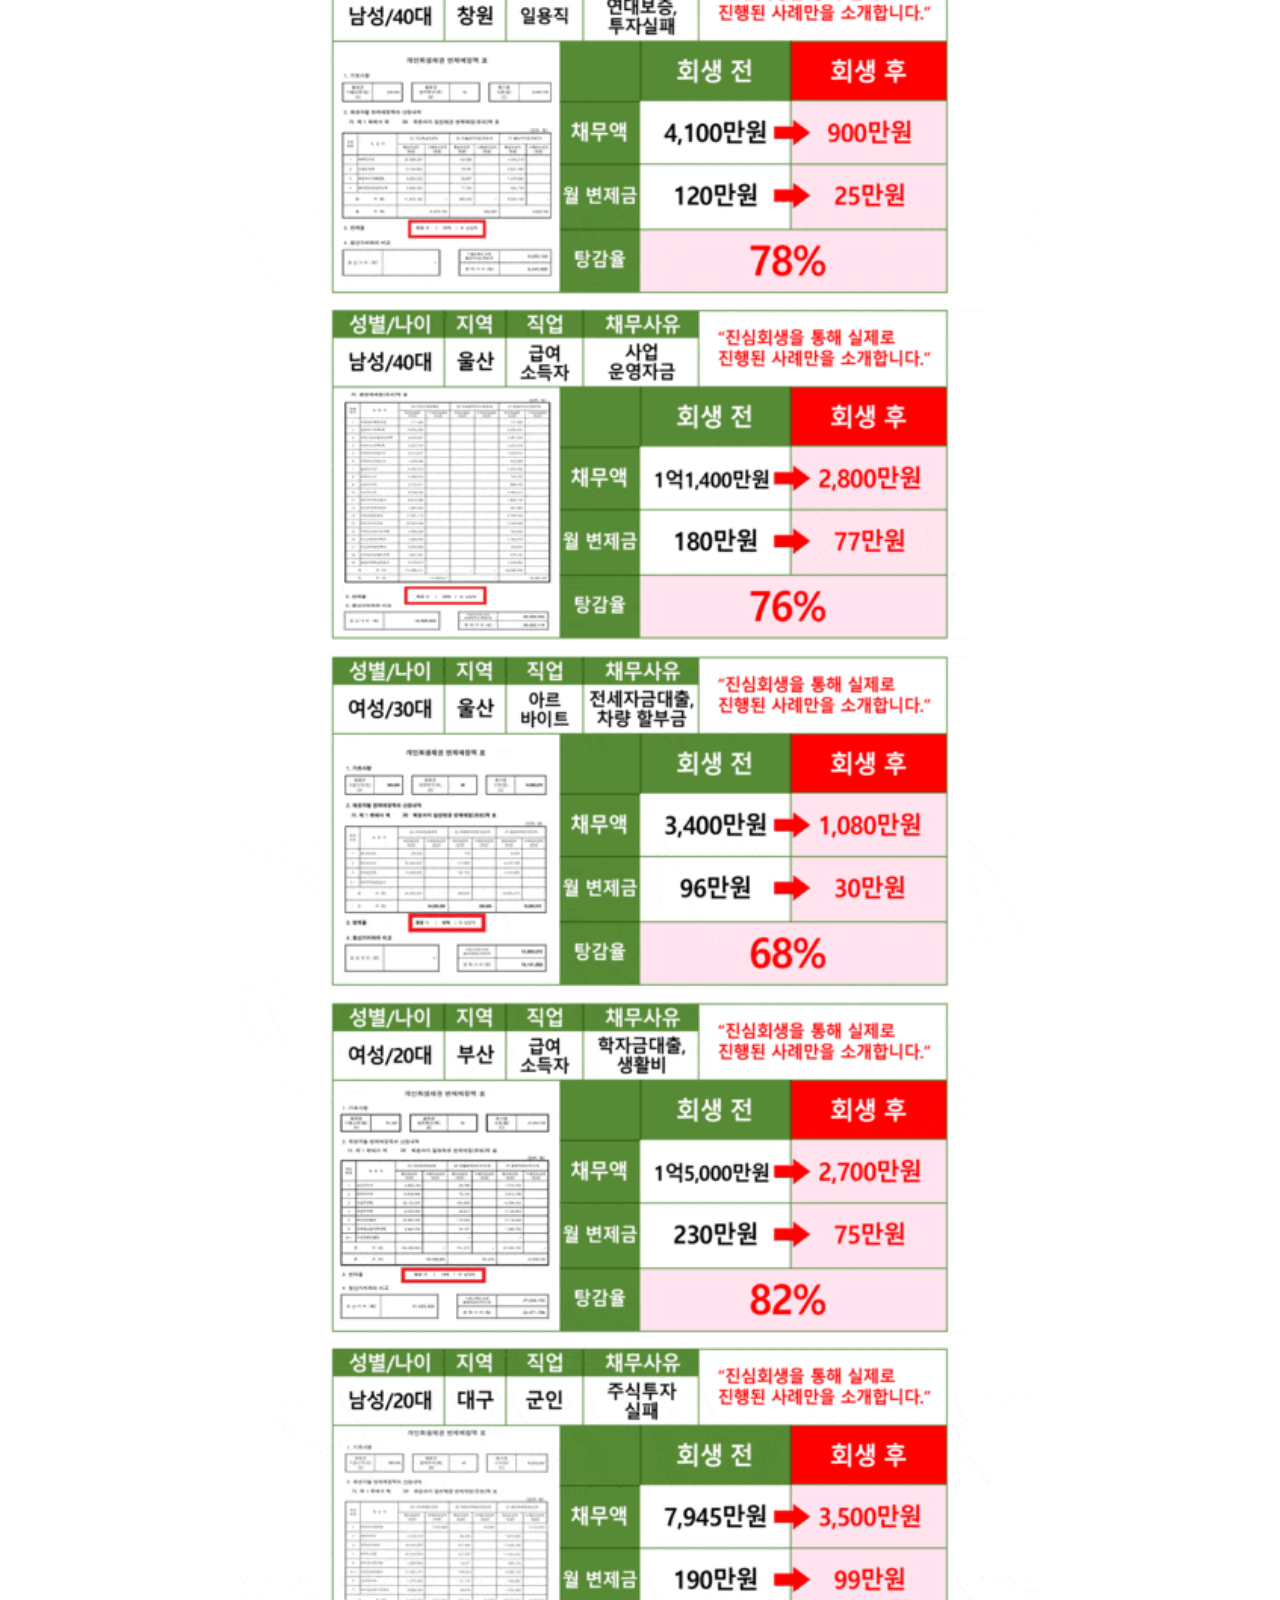
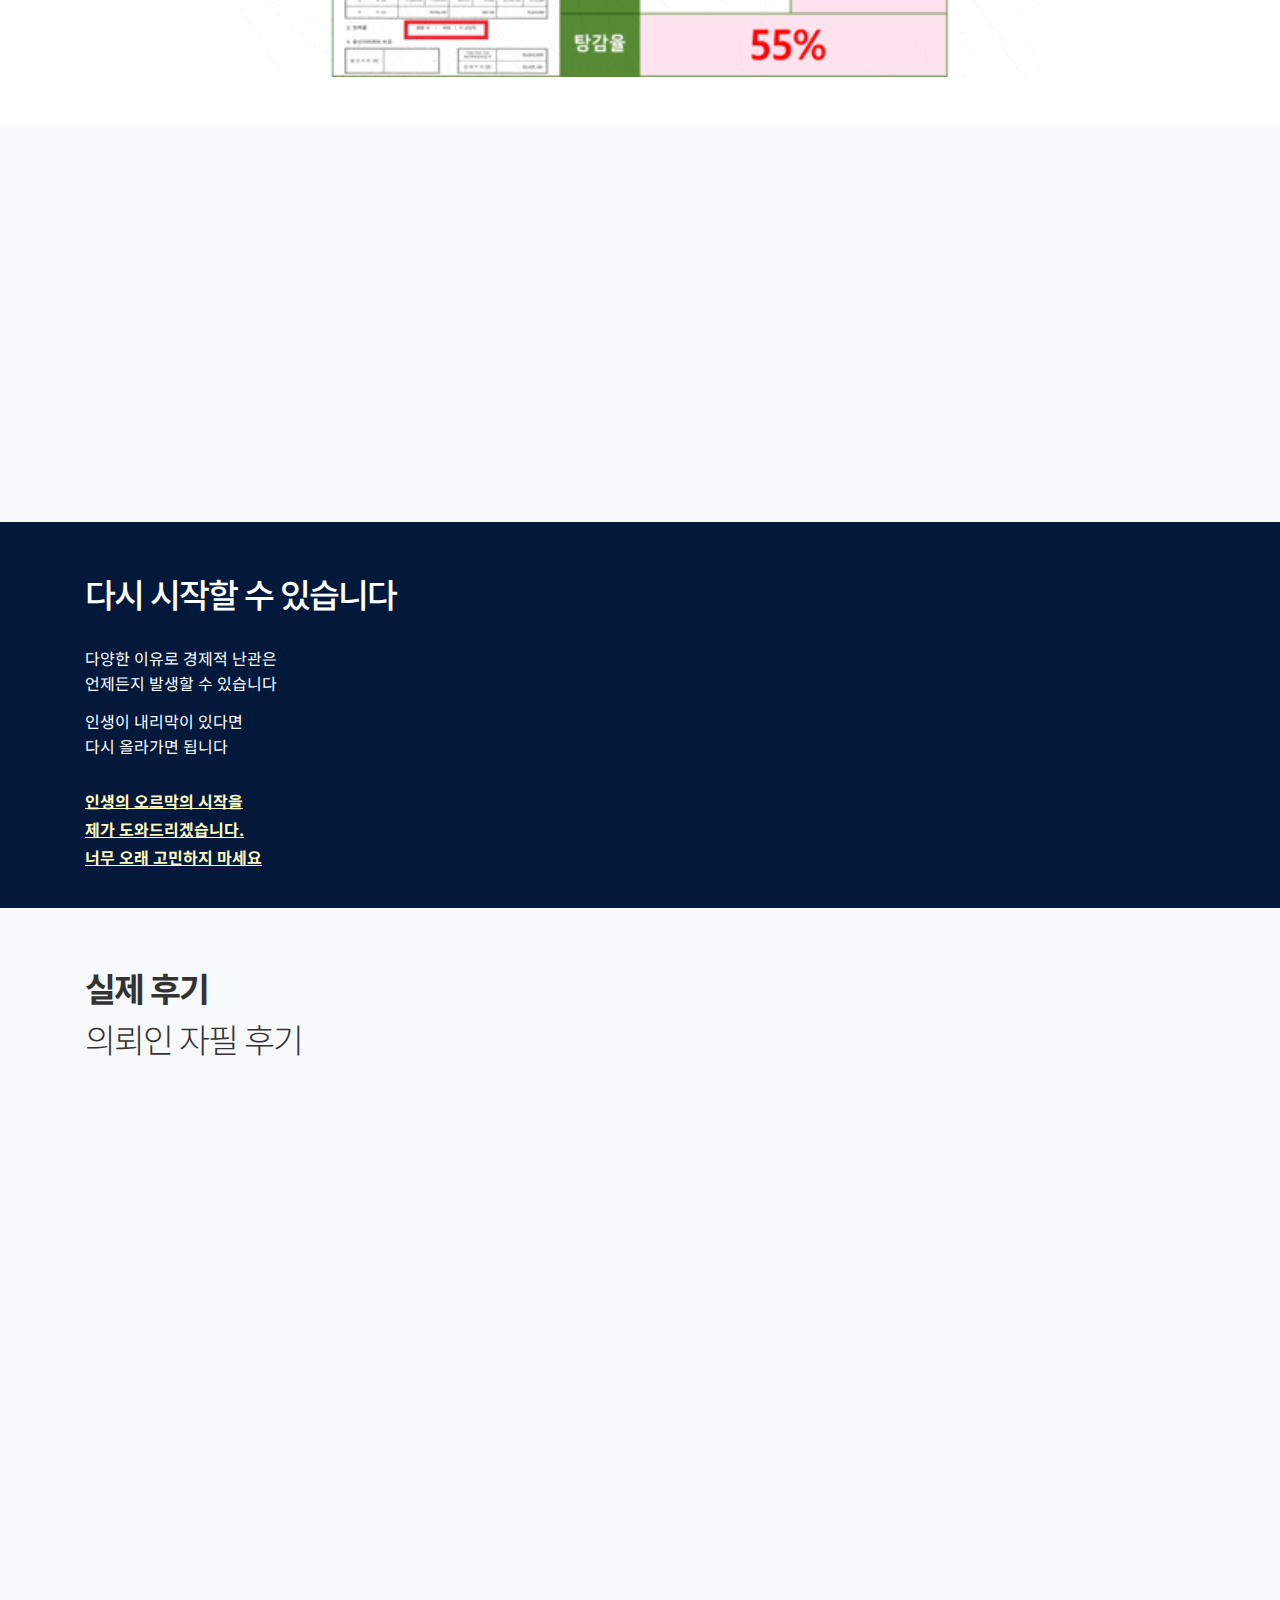
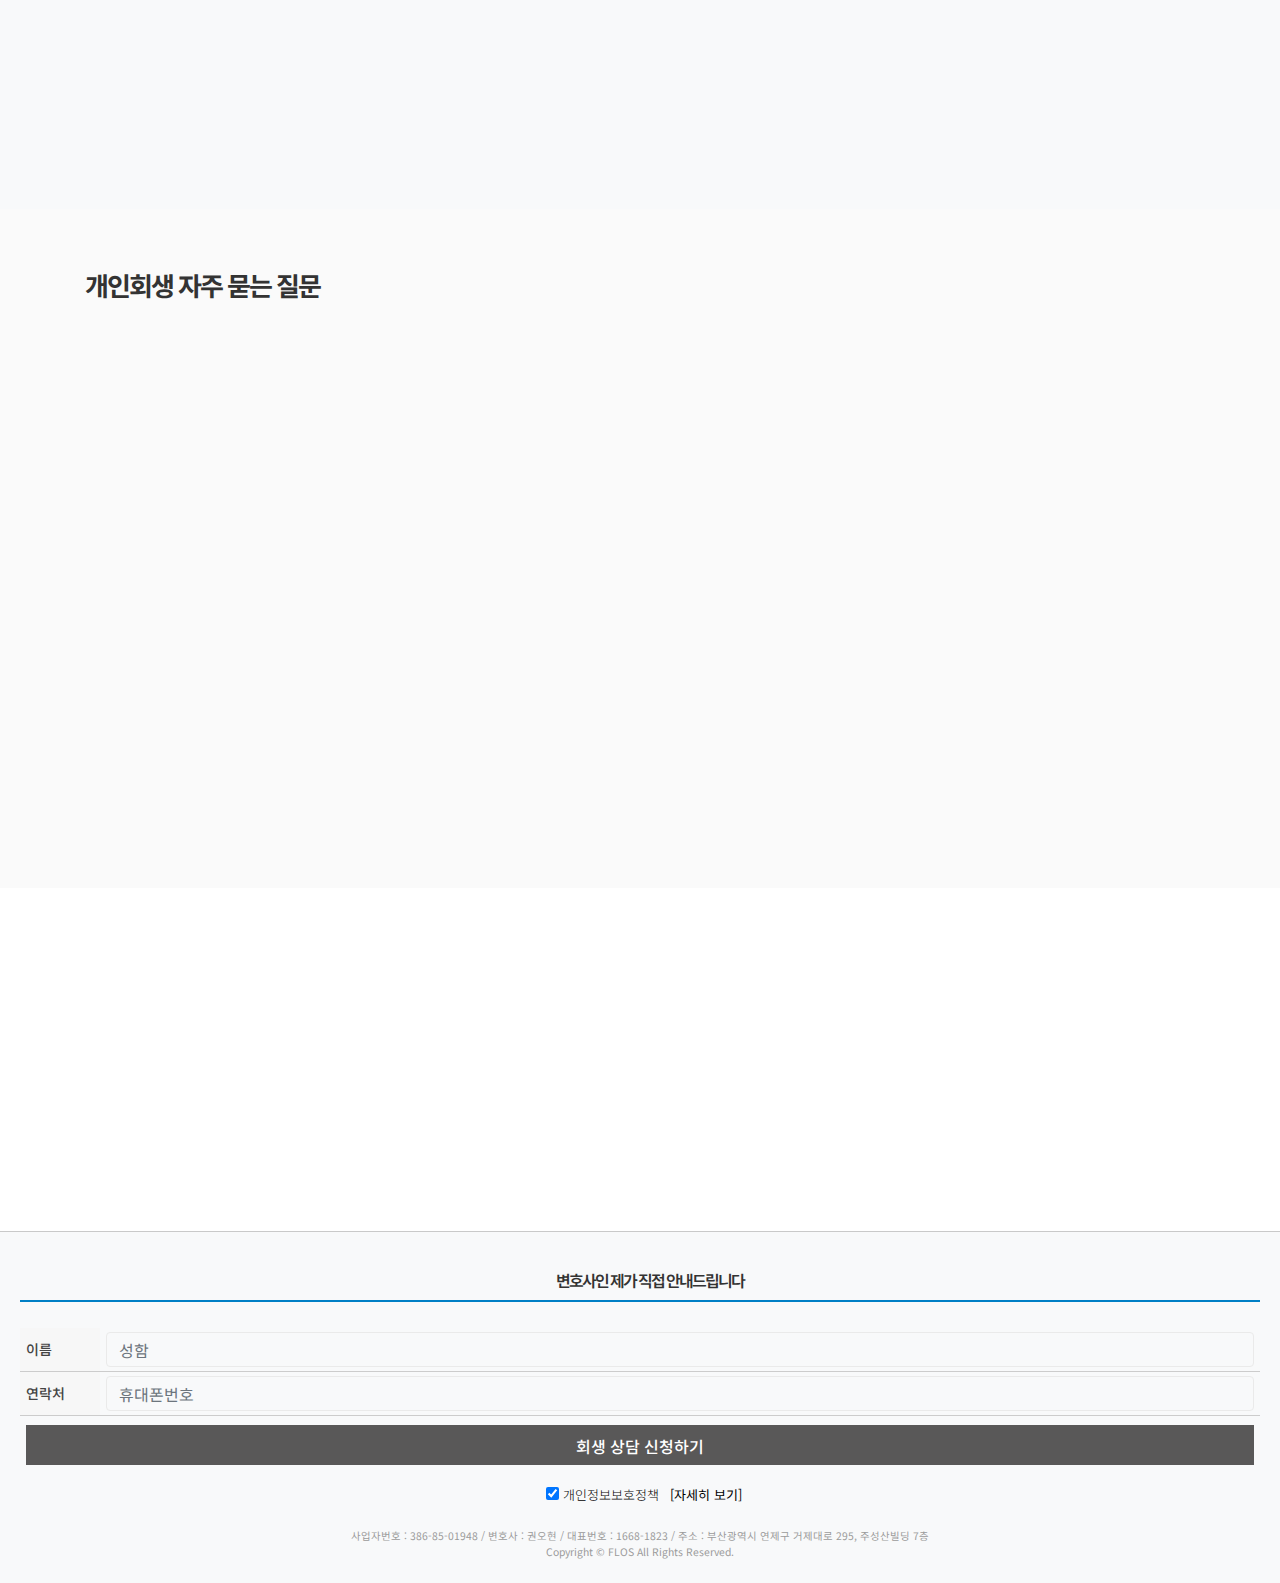
==== commit 0bd8e641: "update meta" ====
--- a/index.html
+++ b/index.html
@@ -21,14 +21,12 @@
     /></noscript>
     <!-- End Meta Pixel Code -->
 
-
-    <title>진심회생</title>
+    
+        <title>회생 이벤트</title>
         <meta charset="utf-8">
         <meta http-equiv="Content-Type" content="text/html; charset=euc-kr">
         <meta name="viewport" content="width=device-width, initial-scale=1">
-        <meta name="author" content="">
-        <meta name="description" content="">
-        <meta name="keywords" content="">
+    
         <link rel="shortcut icon" href="./img/favicon.png">
 
         <!-- BS -->
@@ -87,52 +85,20 @@
             }); 
 
             /**time count*/
-        msg_time();
-        setInterval('msg_time()',1000); // 타이머 1초간격으로 수행
-        function msg_time(){
-            var remainTime;
-            var stDate = new Date().getTime();//현재날짜
-            var now = new Date();
-            var nowYear = now.getFullYear();
-            var nowMonth = now.getMonth()+1;
-            var nowDate = now.getDate();
-            var edDate =nowYear+"/"+nowMonth+"/"+nowDate + " 23:59:00";
-            edDate = new Date(edDate).getTime();
-            var RemainDate = edDate - stDate;//남은시간
-
-            var hours = Math.floor((RemainDate % (1000 * 60 * 60 * 24)) / (1000 * 60 * 60));
-            var miniutes = Math.floor((RemainDate % (1000 * 60 * 60)) / (1000 * 60));
-            var seconds = Math.floor((RemainDate % (1000 * 60)) / 1000);
-
-            // if(hours < 10){
-            //     hours = "0" + hours;
-            // }
-            // if(miniutes < 10){
-            //     miniutes = "0" + miniutes;
-            // }
-            // if(seconds < 10){
-            //     seconds = "0" + seconds;
-            // }
-            remainTime =  hours + "시간 " + miniutes + "분 " + seconds + "초 남음 "; // 남은 시간 text형태로 변경
-            $(".countVer02").html(remainTime);
-            // $(".hours").text(hours); //영역에 넣기
-            // $(".miniutes").text(miniutes); //영역에 넣기
-            // $(".seconds").text(seconds); //영역에 넣기
-        }
+     
+        
         </script>
-
-
     </head>
     <body>
         <div class="container-fluid px-2 py-1 fixed-top" id="scroll-color" style="background: #182969 !important;">
             <a href="#fm-box" class="scroll"><img src="img/logo2.png"></a>
-            <a href="#fm-box" class="scroll timer"><span class="countVer02"></span></a>
+            <a href="#fm-box" class="scroll timer"><span class="countVer02">진심회생</span></a>
             <p id="close"><a href="#fm-box" class="scroll"><i class="fa fa-bars fa-lg" style="color:#fff;"></i></a></p>
         </div>
 
         <div class="container-fluid px-2 py-4 fixed-bottom" id="scroll-color" style="background: #182969 !important;">
             
-            <a href="#fm-box" class="scroll timer"><span>회생 신청하기</span></a>
+            <a href="#fm-box" class="scroll timer txtAni"><span>회생 도움 신청하기</span></a>
         </div>
     	<!-- main_pc -->
     	<!-- <div class="main">
@@ -162,8 +128,8 @@
             }
         </style>
         <div style="text-align:-webkit-center;">
-        <img src="./img/landing1.jpeg" style="width:100%;padding-top:40px;max-width:950px;" class="pc wow fadeInUp">
-        <img src="./img/main-m.jpeg" style="width:100%;padding-top:40px;max-width:650px;" class="mobile wow fadeInUp">
+        <img src="./img/landing1.jpeg" style="width:100%;padding-top:40px;max-width:950px;" class="pc">
+        <img src="./img/main-m.jpeg" style="width:100%;padding-top:40px;max-width:650px;" class="mobile">
         </div>   
            <!-- 3 -->
            <div class="contents p-0 bg-darker">
@@ -214,8 +180,8 @@
                                 
                         <!-- <hr class="col-lg-9 col-12"> -->
                         <div style="text-align:-webkit-center;">
-                            <img src="./img/landing3.jpeg" style="width:100%;padding-top:40px;max-width:950px;" class="pc wow fadeInUp">
-                            <img src="./img/landing-m.jpeg" style="width:100%;padding-top:40px;max-width:550px;" class="mobile wow fadeInUp">
+                            <img src="./img/landing3.jpeg" style="width:100%;padding-top:40px;max-width:950px;" class="pc">
+                            <img src="./img/landing-m.jpeg" style="width:100%;padding-top:40px;max-width:550px;" class="mobile">
                             </div>   
                     </div>
                 </div>
@@ -223,53 +189,30 @@
         </div>
 
 
-          <!-- 3 -->
-          <div class="contents">
+         <!-- 3 -->
+         <div class="contents p-0 bg-darker" >
             <div class="container m-center">
-                <div class="row text-center" style="display: initial !important;">
-                    <div class="graph-section">
+                <div class="row d-flex align-items-center pad" >
+                    <div class="col col-md-6 col-12 text-white">
+                        <span class="m-text pt-5"></span>
                         <h2>
-                            "아는 만큼 줄일 수 있습니다"
+                            다시 시작할 수 있습니다
                         </h2>
-                        <ul class="wrap">
-                            <li>오랜 실무 경험을 토대로</li>
-                            <li>채무의 늪에서 해방되는</li>
-                            <li>기회와 도움을 약속합니다</li>
-                        </ul>
-                        <div class="graph">
-                            <div class="left">
-                                <div class="wrap">
-                                    <p class="price">1억 5천만원</p>
-                                    <div class="bar"></div>
-                                    <p class="txt">회생 전</p>
-                                </div>
-                            </div>
-                            <div class="middle ">탕감율 82%</div>
-                            <div class="right ">
-                                <div class="wrap">
-                                    <p class="price txtAni">2천 7백만원</p>
-                                    <div class="bar txtAni"></div>
-                                    <p class="txt"><span>회생 후</p>
-                                </div>
-                            </div>
-                        </div>
+                        <p>다양한 이유로 경제적 난관은<br>언제든지 발생할 수 있습니다</p>
+                        <p>인생이 내리막이 있다면<br>다시 올라가면 됩니다<br><br><span class="font-weight-bold " style="color:#fffbc1 !important;"><u>인생의 오르막의 시작을<br>제가 도와드리겠습니다.<br>너무 오래 고민하지 마세요</u></span></p><br>
+                    </div>
+                    <div class="col col-md-6 col-12 p-0">
+                        <img src="./img/landing6.png" class="wow fadeInUp pt-3 pc" style="max-width:400px;">
+                     
                     </div>
                 </div>
             </div>
         </div>
-        <script type="text/javascript">
-            $(window).scroll(function() { 
-                if ($(this).scrollTop() > 800) {
-                    $(".graph-section .graph .right .bar").stop().animate({"height":"50"},1000);
-                } 
-            }); 
-        </script>
-
        
         <div style="text-align: -webkit-center;">
 
         
-        <img src="./img/hoogi.gif" style="width:100%;max-width:800px;margin-bottom:50px;" class="wow fadeInUp">
+        <img src="./img/hoogi.gif" style="width:100%;max-width:800px;margin-bottom:50px;">
         
     </div>
 
@@ -312,6 +255,68 @@
         
     </div>
 </div>
+
+       
+
+        <!-- 2 -->
+        <!-- <div class="contents bg-light">
+            <div class="container">
+                <div class="row">
+                    <div class="col col-12 text-center pb-0">
+                        <h2>1천만원 이용 시<br><span>월 이자는 얼마?</span></h2>
+                        <div class="section-count">
+                            <div class="row pb-2">
+                                <div class="col-4 text-left align-bottom">
+                                    <p>최저금리</p>
+                                </div>
+                                <div class="col-8 text-right">
+                                    <p>
+                                        <span class="counter">3.9</span>
+                                        %</p>
+                                </div>
+                            </div>
+                            <hr>
+                            <div class="row py-2">
+                                <div class="col-4 text-left">
+                                    <p>상환기간</p>
+                                </div>
+                                <div class="col-8 text-right">
+                                    <p>
+                                        <span class="counter">120</span>
+                                        개월</p>
+                                </div>
+                            </div>
+                            <hr>
+                            <div class="row pt-2">
+                                <div class="col-4 text-left">
+                                    <p>월 이자액</p>
+                                </div>
+                                <div class="col-8 text-right">
+                                    <p>
+                                        <span class="txtAni">17,000</span>
+                                        원</p>
+                                </div>
+                            </div>
+                        </div>
+                    </div>
+                    <div class="col col-12 pb-0">
+                        <p class="text-right small m-center" style="line-height: 1.3em;color: #9b9b9b;">
+                            *최저 연 3.9%기준<br>
+                            (신용등급에 따라 금리가 달라질 수 있습니다)
+                        </p>
+                    </div>
+                </div>        
+            </div>                
+        </div> -->
+
+        <!-- <div class="counter-section">
+            <div class="container">
+                <div class="row">
+                    <div class="left">누적 승인건</div>
+                    <div class="right"><span class="counter big">814,936</span> <span class="po-1">건</span></div>
+                </div>
+            </div>
+        </div> -->
 
 
         
@@ -671,7 +676,7 @@
                     <p>
                         사업자번호 : 386-85-01948 / 변호사 : 권오현 / 대표번호 : 1668-1823 / 주소 : 부산광역시 연제구 거제대로 295, 주성산빌딩 7층<br>
                         Copyright &copy; FLOS All Rights Reserved.
-                    </p><br><br>
+                    </p>
                 </div>
             </div>
         </footer>
--- a/css/style.css
+++ b/css/style.css
@@ -124,7 +124,7 @@
     font-size: 1em;
 }
 .timer:hover {
-    color: #03193b;
+    color: #fff;
 }
 #scroll-color img {
     width: 35px;
